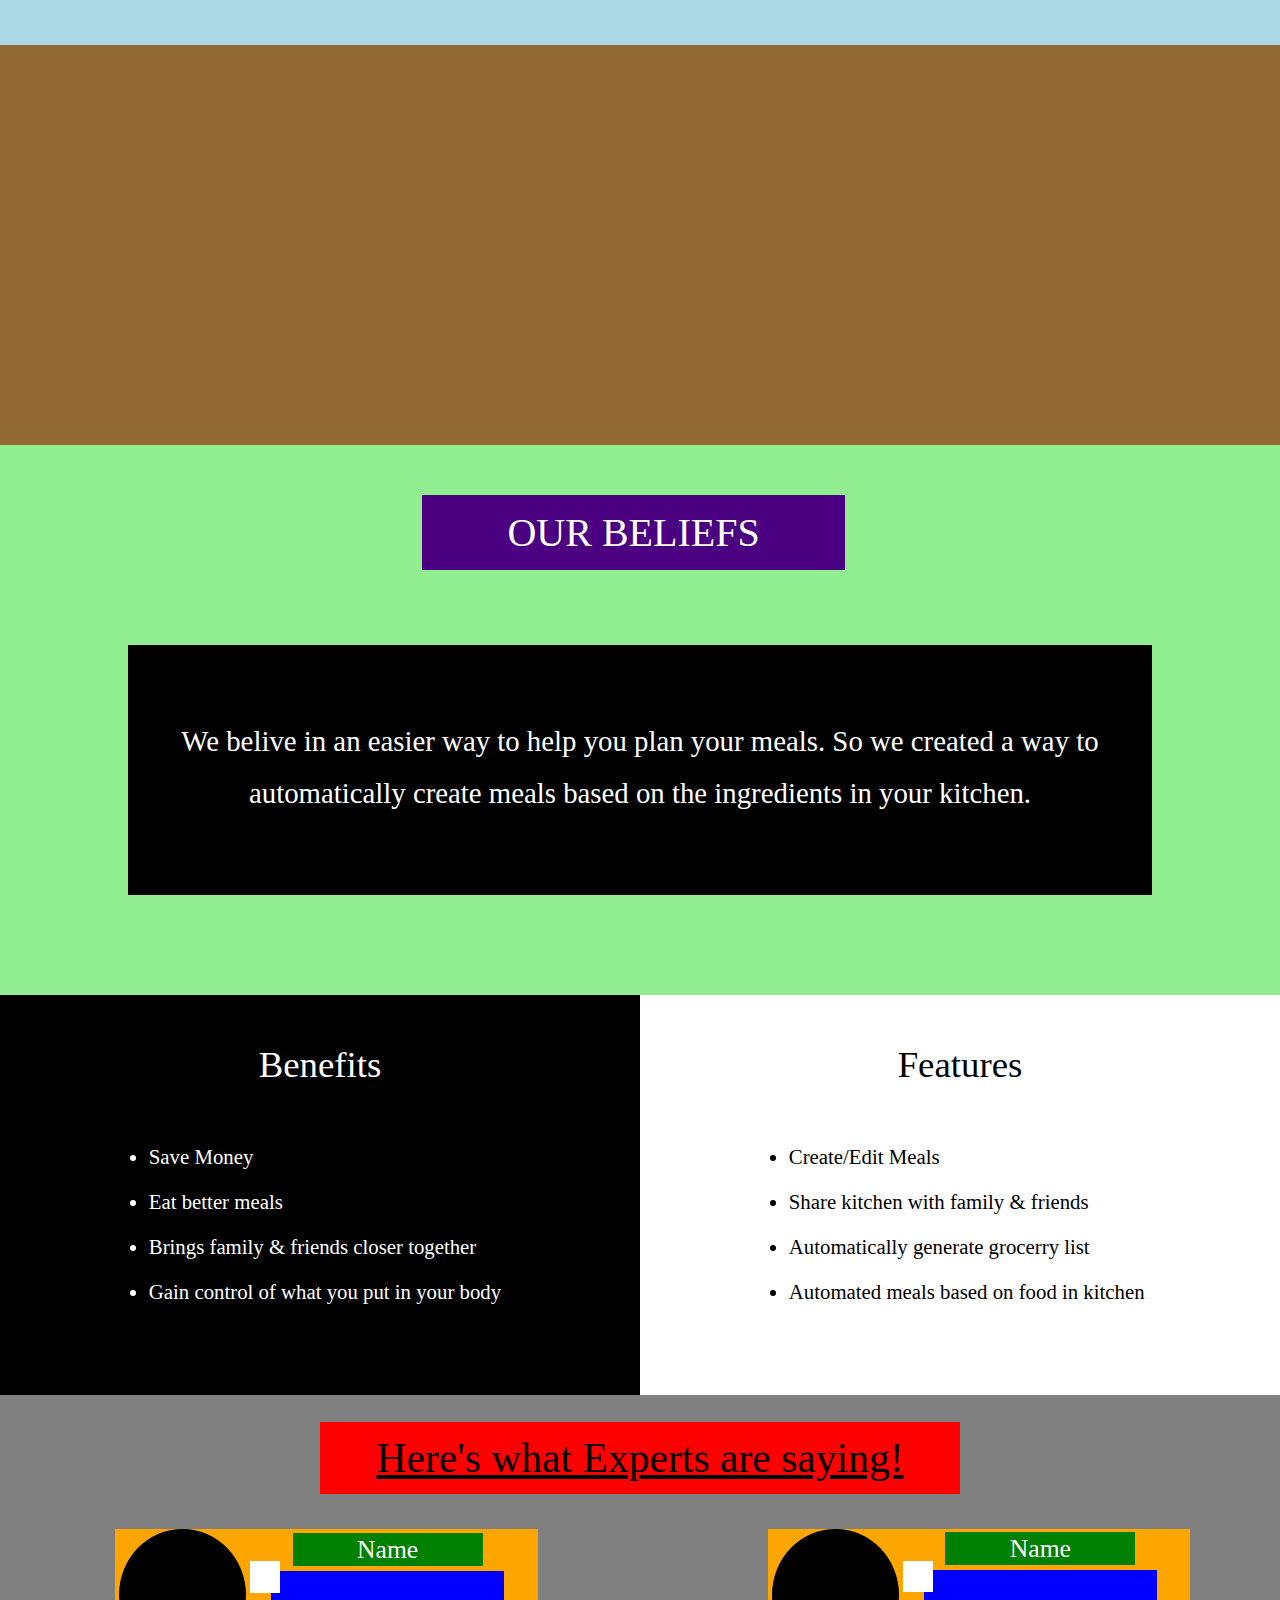
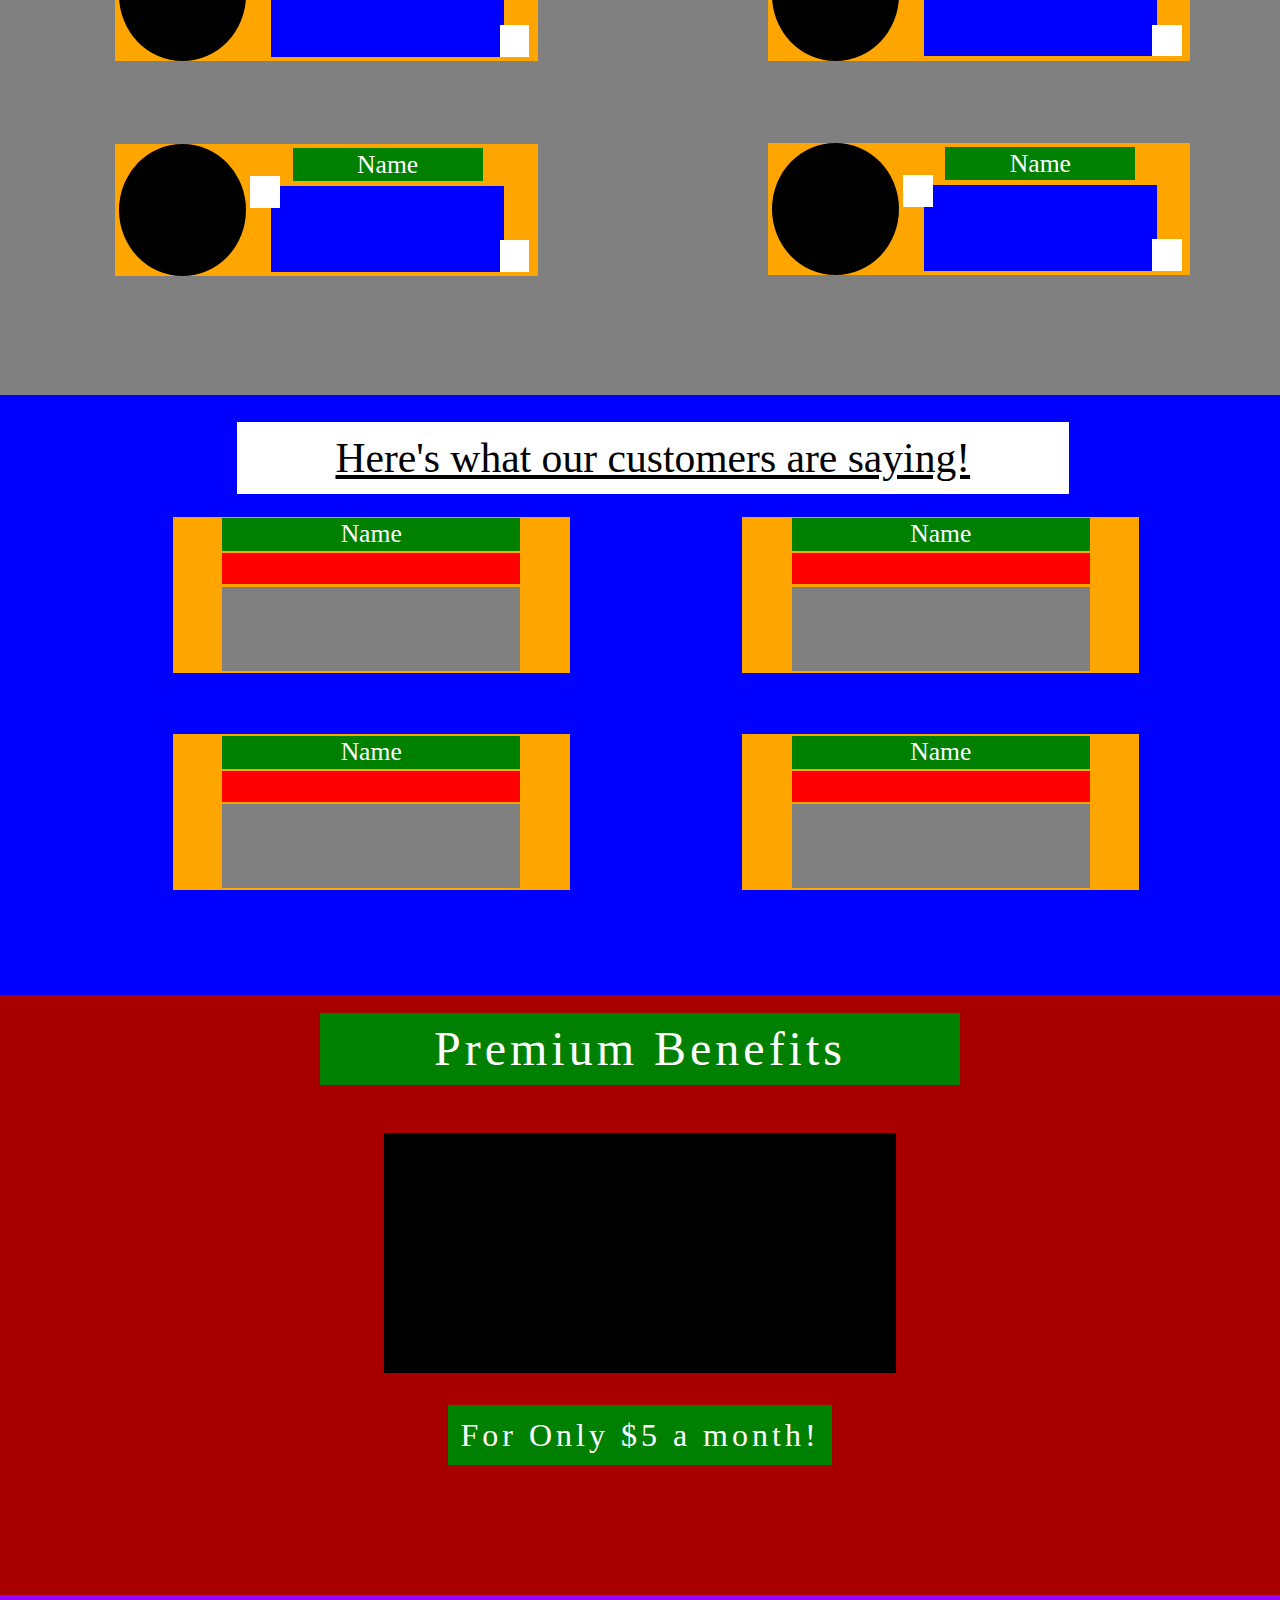
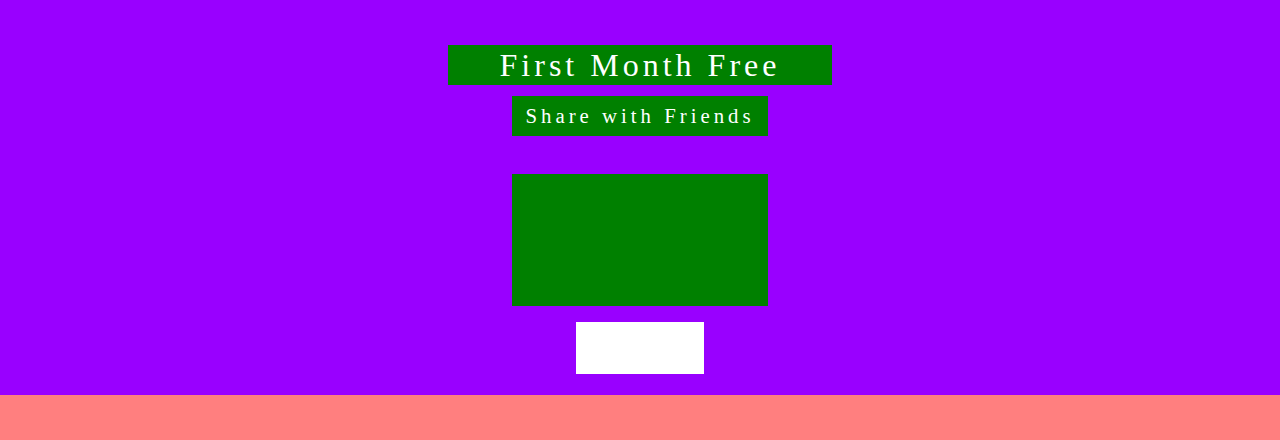
==== index.html @ 8a5f5a69 "For mobile screen sizes" ====
<!DOCTYPE html>
<html>
<head>
<title>Meal Plan</title>
<link rel="stylesheet" type="text/css" href="css/HomePage.css">

<!-- Changes for different window sizes -->
<link rel='stylesheet' media='screen and (min-width: 1800px) and (max-width:2000px)' href='css/1920x1080.css' />
<link rel='stylesheet' media='screen and (min-width: 1640px) and (max-width:1800px)' href='css/1680x1050.css' />
<link rel='stylesheet' media='screen and (min-width: 1501px) and (max-width:1640px)' href='css/1600x900.css' />
<link rel='stylesheet' media='screen and (min-width: 1410px) and (max-width:1500px)' href='css/1440x900.css' />
<link rel='stylesheet' media='screen and (min-width: 1301px) and (max-width:1409px)' href='css/1366x768.css' />
<link rel='stylesheet' media='screen and (min-width: 1200px) and (max-width:1300px)' href='css/1280x1024.css' />
<link rel='stylesheet' media='screen and (min-width: 950px) and (max-width:1199px)' href='css/1024x768.css' />
<link rel='stylesheet' media='screen and (min-width: 700px) and (max-width:949px)' href='css/768x1024.css' />
<link rel='stylesheet' media='screen and (max-width: 699px)' href='css/360x640.css' />
</head>

<body>
	<header>

	</header>

	<div id="main">
		

		<div id="sec1">
		</div>


		<div id="sec2">
		OUR BELIEFS
		</div>

		<div id="sec3">
			<p>We belive in an easier way to help you plan your meals. So we created a way to automatically create meals based on the ingredients in your kitchen. 
			</p>
		</div>

		<div id="sec4">
			<div id="innerSec1a">
				<p>
					Benefits
				</p>
			</div>
			<div id="innerSec2a">
				<ul>
					<li>Save Money</li>
  					<li>Eat better meals</li>
  					<li>Brings family & friends closer together</li>
  					<li>Gain control of what you put in your body</li>
				</ul>
			</div>
		</div>

		<div id="sec5">
			<div id="innerSec1b">
				<p>
					Features
				</p>
			</div>
			<div id="innerSec2b">
				<ul>
					<li>Create/Edit Meals</li>
					<li>Share kitchen with family & friends</li>
  					<li>Automatically generate grocerry list</li>
  					<li>Automated meals based on food in kitchen</li>
				</ul>
			</div>
		</div>

		<div id="sec6">
			<span style="width: 100px; height: 100px; margin-top: 0px; margin-left: 10%;">
			</span>

			<div id="titleSec6">
				<p>
					Here's what Experts are saying!
				</p>
			</div>
			<div id="expertProfile1">

				<div id="profilePic1">	
				</div>

				<div id="profileTitle1">
					<p>
						Name
					</p>	
				</div>

				<div id="profileMessage1">
					<p>
						
					</p>	
				</div>

				<div id="qmark1">
				</div>
				<div id="qmark2">
				</div>

			</div>
			<div id="expertProfile2">

				<div id="profilePic2">	
				</div>

				<div id="profileTitle2">
					<p>
						Name
					</p>	
				</div>

				<div id="profileMessage2">
					<p>
						
					</p>	
				</div>

				<div id="qmark1">
				</div>
				<div id="qmark2">
				</div>

			</div>
			<div id="expertProfile3">

				<div id="profilePic3">	
				</div>

				<div id="profileTitle3">
					<p>
						Name
					</p>	
				</div>

				<div id="profileMessage3">
					<p>
						
					</p>	
				</div>

				<div id="qmark1">
				</div>
				<div id="qmark2">
				</div>

			</div>
			<div id="expertProfile4">

				<div id="profilePic4">	
				</div>

				<div id="profileTitle4">
					<p>
						Name
					</p>	
				</div>

				<div id="profileMessage4">
					<p>
						
					</p>	
				</div>

				<div id="qmark1">
				</div>
				<div id="qmark2">
				</div>

			</div>
		</div>









		<div id="sec7">
			<span style="width: 100px; height: 100px; margin-top: 0px; margin-left: 10%;">
			</span>

			<div id="titleSec7">
				<p>
					Here's what our customers are saying!
				</p>
			</div>

			<div id="customerProfile1">

				<div id="profileTitle1b">
					<p>
						Name
					</p>	
				</div>

				<div id="profileRating1">
					<p>
						
					</p>	
				</div>

				<div id="profileMessage1b">
					<p>
						
					</p>	
				</div>

			</div>
			
			<div id="customerProfile2">

				<div id="profileTitle1b">
					<p>
						Name
					</p>	
				</div>

				<div id="profileRating1">
					<p>
						
					</p>	
				</div>

				<div id="profileMessage1b">
					<p>
						
					</p>	
				</div>

			</div>
			<div id="customerProfile3">

				<div id="profileTitle1b">
					<p>
						Name
					</p>	
				</div>

				<div id="profileRating1">
					<p>
						
					</p>	
				</div>

				<div id="profileMessage1b">
					<p>
						
					</p>	
				</div>

			</div>
			<div id="customerProfile4">

				<div id="profileTitle1b">
					<p>
						Name
					</p>	
				</div>

				<div id="profileRating1">
					<p>
						
					</p>	
				</div>

				<div id="profileMessage1b">
					<p>
						
					</p>	
				</div>

			</div>
		</div>

		<div id="sec8">
			<span style="width: 100px; height: 100px; margin-top: 0px; margin-left: 10%;">
			</span>

			<div id="secondTitle">
				<p>
					Premium Benefits
				</p>
			</div>

			<div id="lstBenefits">
				<p>
					
				</p>
			</div>

			<div id="lstTitle">
				<p>
					For Only $5 a month!
				</p>
			</div>
		</div>

		<div id="sec9">
			<span style="width: 100px; height: 100px; margin-top: 0px; margin-left: 10%;">
			</span>

			<div id="lastTitle">
				<p>
					First Month Free
				</p>
			</div>

			<div id="lastSubTitle">
				<p>
					Share with Friends 
				</p>
			</div>

			<div id="simpleForm">
				<p>
					 
				</p>
			</div>

			<div id="simpleButton">
				<p>
					 
				</p>
			</div>
		</div>


	</div>

	<footer>
		
	</footer>
</body>
</html>
---- css/HomePage.css ----
html {
	height:100%;
	width:100%;
}
body  {
	height:100%;
	width:100%;
	margin: 0px;
}
header {
	height: 5%;
	width: 100%;
	background-color: lightblue;
}

#main {
	background-color: lightgreen;
	height: 3550px;
	width: 100%;
}

#firstImage {
	max-width:100%;
	height:auto;
	position: relative;
	float: left;
}
#hiddenBoxTop {
	height: 5%; 
	width: 100%;
}

#sec1 {
	height: 400px; 
	width: 100%; 
	background-color: rgb(147,105,52);
	/*background-image: url('../images/ikb.jpg');
	background-size: cover;
  	background-repeat: no-repeat;
  	background-position: center 85%;*/
}

#sec2 {
	background-color: indigo;
	text-align:center;
	vertical-align:middle;  
	color: white;
}

#sec3 {
	background-color: black; 
	color: white;
}
#sec3 p {
  vertical-align: middle;
  text-align: center;
}

#sec4 {
	float: left;
	background-color: black;
}

#sec4 p {
  vertical-align: middle;
  text-align: center;  
	color: white;
}

#innerSec2a {
}

#innerSec2a ul {
	color: white;
}

#innerSec2b {

}

#innerSec2b ul {
	color: black;
}

#sec5 {
	float: left;
	background-color: white;
}

#sec5 p {
  vertical-align: middle;
  text-align: center;
}

#sec6 {
	background-color: gray;
}

#titleSec6 {
  background-color: red;
}

#titleSec6 p {
  vertical-align: middle;
  text-align: center;
  text-decoration: underline;
}





#expertProfile1 {
  	background-color: orange;
  	float: left;
}

#profilePic1 {
	background-color: black;
}

#profileTitle1 {
	background-color: green;
}

#profileTitle1 p {
  	vertical-align: middle;
  	text-align: center;
  	color: white;
}

#profileMessage1 {
	background-color: blue;
}

#profileMessage1 p {

}

#qmark1 {
  	background-color: white;
}

#qmark2 {
  	background-color: white;
}





#expertProfile2 {
  	background-color: orange;
}

#profilePic2 {
	background-color: black;
}

#profileTitle2 {
	background-color: green;
}

#profileTitle2 p {
  	vertical-align: middle;
  	text-align: center;
  	color: white;
}

#profileMessage2 {
	background-color: blue;
}

#profileMessage2 p {

}





#expertProfile3 {
  	background-color: orange;
  	float: left;

}

#profilePic3 {
	background-color: black;
}

#profileTitle3 {
	background-color: green;
}

#profileTitle3 p {
  	vertical-align: middle;
  	text-align: center;
  	color: white;
}

#profileMessage3 {
	background-color: blue;
}

#profileMessage3 p {

}





#expertProfile4 {
  	background-color: orange;
  	float: left;
}

#profilePic4 {
	background-color: black;
}

#profileTitle4 {
	background-color: green;
}

#profileTitle4 p {
  	vertical-align: middle;
  	text-align: center;
  	color: white;
}

#profileMessage4 {
	background-color: blue;
}

#profileMessage4 p {

}





#sec7 {
	background-color: blue;
}

#titleSec7 {
    background-color: white;
}

#titleSec7 p {
  	vertical-align: middle;
  	text-align: center;
  	text-decoration: underline;
}

#customerProfile1 {
  	background-color: orange;
  	float: left;
}

#customerProfile2 {
  	background-color: orange;
  	float: left;
}

#customerProfile3 {
  	background-color: orange;
  	float: left;
}

#customerProfile4 {
  	background-color: orange;
  	float: left;
}

#profileTitle1b {
	background-color: green;
}

#profileTitle1b p {
  	vertical-align: middle;
  	text-align: center;
  	color: white;
}

#profileRating1 {
	background-color: red;
}

#profileMessage1b {
  	background-color: gray;
}



#sec8 {
  background-color: #A80000;  
}

#secondTitle {
	background-color: green;
}

#secondTitle p {
  	vertical-align: middle;
  	text-align: center;
  	color: white;
}

#lstBenefits {
	background-color: black;
}

#lstBenefits p {
  	vertical-align: middle;
  	text-align: center;
  	color: white;
}

#lstTitle {
	background-color: green;
}

#lstTitle p {
  	vertical-align: middle;
  	text-align: center;
  	color: white;
}

#sec9 {
  background-color: #9900FF;
}

#lastTitle {
	background-color: green;
}

#lastTitle p {
  	vertical-align: middle;
  	text-align: center;
  	color: white;
}

#lastSubTitle {
	background-color: green;
}

#lastSubTitle p {
  	vertical-align: middle;
  	text-align: center;
  	color: white;
}

#simpleForm {
	background-color: green;
}

#simpleButton {
	background-color: white;
}

footer {

}
---- css/1920x1080.css ----
#sec2 {
  height: 75px; 
  width: 33%; 
  margin-top: 50px;
  margin-left: 33%;
  line-height: 75px;    
  font-size: 3em;
}

#sec3 {
  height: 250px; 
  width: 80%; 
  margin-top: 75px;
  margin-left: 10%;
  font-size: 2.5em;
}
#sec3 p {
  line-height: 52px;
  padding-top: 70px;
  height: 100px;
  width: 100%;   
}

#sec4 {
  height: 400px; 
  width: 50%; 
  margin-top: 100px;
}

#sec4 p {
  line-height: 65px;
  height: 65px;
  width: 100%;   
  font-size: 2.3em;
}

#innerSec2a {
  height: 181px;
  width: 85%;
  line-height: 45px;
  margin-left: 6%;
}

#innerSec2a ul {
    font-size: 2.1em;
}

#innerSec2b {
  height: 181px;
  width: 85%;
  line-height: 45px;
  margin-left: 6%;
}

#innerSec2b ul {
  font-size: 2.1em;
}

#sec5 {
  height: 400px; 
  width: 50%; 
  margin-top: 100px;
}

#sec5 p {
  line-height: 65px;
  height: 65px;
  width: 100%;   
  font-size: 2.3em;
}

#sec6 {
  height: 600px; 
  width: 100%; 
  margin-top: 500px;
}

#titleSec6 {
  width: 50%;
  height: 12%;
  margin-left: 25%;
  margin-top: -33px;
}

#titleSec6 p {
  line-height: 72px;
  width: 100%;
  font-size: 3.3em;
}





#expertProfile1 {
  width: 33%;
  height: 22%;
  margin-top: 2.8%;
  margin-left: 9%;

}

#profilePic1 {
  width: 30%;
  height: 100%;
  margin-left: 1%;
  border-radius: 100%;
}

#profileTitle1 {
  width: 45%;
  height: 25%;
  margin-left: 42%;
  margin-top: -24%;
}

#profileTitle1 p {
  line-height: 33px;
  font-size: 1.6em;
}

#profileMessage1 {
  width: 55%;
  height: 65%;
  margin-left: 37%;
  margin-top: -2.6%;
}

#profileMessage1 p {

}

#qmark1 {
  width: 7%;
  height: 24%;
  margin-left: 32%;
  margin-top: -17.6%;
}

#qmark2 {
  width: 7%;
  height: 24%;
  margin-left: 91%;
  margin-top: 7.6%;
}





#expertProfile2 {
    width: 33%;
    height: 22%;
    margin-top: 15.6%;
    margin-left: 9%;
}

#profilePic2 {
  width: 30%;
  height: 100%;
  margin-left: 1%;
  border-radius: 100%;
}

#profileTitle2 {
  width: 45%;
  height: 25%;
  margin-left: 42%;
  margin-top: -24%;
}

#profileTitle2 p {
  line-height: 33px;
  font-size: 1.6em;
}

#profileMessage2 {
  width: 55%;
  height: 65%;
  margin-left: 37%;
  margin-top: -2.6%;
}

#profileMessage2 p {

}





#expertProfile3 {
  width: 33%;
  height: 22%;
  margin-top: -19.8%;
  margin-left: 60%;

}

#profilePic3 {
  width: 30%;
  height: 100%;
  margin-left: 1%;
  border-radius: 100%;
}

#profileTitle3 {
  width: 45%;
  height: 25%;
  margin-left: 42%;
  margin-top: -24%;
}

#profileTitle3 p {
  line-height: 33px;
  font-size: 1.6em;
}

#profileMessage3 {
  width: 55%;
  height: 65%;
  margin-left: 37%;
  margin-top: -2.6%;
}

#profileMessage3 p {

}





#expertProfile4 {
  width: 33%;
  height: 22%;
  margin-top: -6.9%;
  margin-left: 60%;
}

#profilePic4 {
  width: 30%;
  height: 100%;
  margin-left: 1%;
  border-radius: 100%;
}

#profileTitle4 {
  width: 45%;
  height: 25%;
  margin-left: 42%;
  margin-top: -24%;
}

#profileTitle4 p {
  line-height: 33px;
  font-size: 1.6em;
}

#profileMessage4 {
  width: 55%;
  height: 65%;
  margin-left: 37%;
  margin-top: -2.6%;
}

#profileMessage4 p {

}





#sec7 {
  height: 600px; 
  width: 100%; 
}

#titleSec7 {
  width: 65%;
  height: 12%;
  margin-left: 18.5%;
  margin-top: -33px;
}
#titleSec7 p {
  line-height: 72px;
  font-size: 4em;
}

#customerProfile1 {
  width: 31%;
  height: 26%;
  margin-top: 1.8%;
  margin-left: 13.5%;
}

#customerProfile2 {
  width: 31%;
  height: 26%;
  margin-top: 1.8%;
  margin-left: 13.5%;
}

#customerProfile3 {
  width: 31%;
  height: 26%;
  margin-top: 4.8%;
  margin-left: 13.5%;
}

#customerProfile4 {
  width: 31%;
  height: 26%;
  margin-top: 4.8%;
  margin-left: 13.5%;
}

#profileTitle1b {
  width: 75%;
  height: 20%;
  margin-left: 12.5%;
  margin-top: -2.9%;
}

#profileTitle1b p {
  line-height: 32px;
  font-size: 1.6em;
}

#profileRating1 {
  width: 75%;
  height: 20%;
  margin-left: 12.5%;
  margin-top: -3.4%;
}

#profileMessage1b {
  width: 75%;
  height: 54%;
  margin-left: 12.5%;
  margin-top: -3.3%;
}



#sec8 {
  height: 600px; 
  width: 100%; 
}

#secondTitle {
  width: 50%;
  height: 12%;
  margin-left: 25%;
  margin-top: -48px;
}

#secondTitle p {
  line-height: 72px;
  font-size: 4em;
  letter-spacing: 4px;
}

#lstBenefits {
  width: 40%;
  height: 40%;
  margin-left: 30%;
  margin-top: 0px;
}

#lstBenefits p {
  line-height: 105px;
  font-size: 3em;
  letter-spacing: 4px;
}

#lstTitle {
  width: 30%;
  height: 10%;
  margin-left: 35%;
  margin-top: 0px;
}

#lstTitle p {
  line-height: 60px;
  font-size: 2em;
  letter-spacing: 4px;
}


#sec9 {
  height: 400px; 
  width: 100%; 
}

#lastTitle {
  width: 30%;
  height: 14%;
  margin-left: 35%;
  margin-top: -1%;
}

#lastTitle p {
  line-height: 55px;
  font-size: 2.5em;
  letter-spacing: 4px;
}

#lastSubTitle {
  width: 20%;
  height: 10%;
  margin-left: 40%;
  margin-top: 0px;
}

#lastSubTitle p {
  line-height: 40px;
  font-size: 1.3em;
  letter-spacing: 4px;
}

#simpleForm {
  width: 20%;
  height: 33%;
  margin-left: 40%;
  margin-top: 1%;
}

#simpleButton {
  width: 10%;
  height: 13%;
  margin-left: 45%;
  margin-top: 0%;
}

footer {
  height: 5%;
  width: 100%;
  background-color: rgba(255,0,0,0.5);
}
---- css/1680x1050.css ----
#sec2 {
  height: 75px; 
  width: 33%; 
  margin-top: 50px;
  margin-left: 33%;
  line-height: 75px;    
  font-size: 3em;
}

#sec3 {
  height: 250px; 
  width: 80%; 
  margin-top: 75px;
  margin-left: 10%;
  font-size: 2.5em;
}
#sec3 p {
  line-height: 52px;
  padding-top: 70px;
  height: 100px;
  width: 100%;   
}

#sec4 {
  height: 400px; 
  width: 50%; 
  margin-top: 100px;
}

#sec4 p {
  line-height: 65px;
  height: 65px;
  width: 100%;   
  font-size: 2.3em;
}

#innerSec2a {
  height: 181px;
  width: 85%;
  line-height: 45px;
  margin-left: 6%;
}

#innerSec2a ul {
    font-size: 2.1em;
}

#innerSec2b {
  height: 181px;
  width: 85%;
  line-height: 45px;
  margin-left: 6%;
}

#innerSec2b ul {
  font-size: 2.1em;
}

#sec5 {
  height: 400px; 
  width: 50%; 
  margin-top: 100px;
}

#sec5 p {
  line-height: 65px;
  height: 65px;
  width: 100%;   
  font-size: 2.3em;
}

#sec6 {
  height: 600px; 
  width: 100%; 
  margin-top: 500px;
}

#titleSec6 {
  width: 50%;
  height: 12%;
  margin-left: 25%;
  margin-top: -33px;
}

#titleSec6 p {
  line-height: 72px;
  width: 100%;
  font-size: 3.3em;
}





#expertProfile1 {
  width: 33%;
  height: 22%;
  margin-top: 2.8%;
  margin-left: 9%;

}

#profilePic1 {
  width: 30%;
  height: 100%;
  margin-left: 1%;
  border-radius: 100%;
}

#profileTitle1 {
  width: 45%;
  height: 25%;
  margin-left: 42%;
  margin-top: -27.5%;
}

#profileTitle1 p {
  line-height: 33px;
  font-size: 1.6em;
}

#profileMessage1 {
  width: 55%;
  height: 65%;
  margin-left: 37%;
  margin-top: -2.6%;
}

#profileMessage1 p {

}

#qmark1 {
  width: 7%;
  height: 24%;
  margin-left: 32%;
  margin-top: -19.6%;
}

#qmark2 {
  width: 7%;
  height: 24%;
  margin-left: 91%;
  margin-top: 7.6%;
}





#expertProfile2 {
    width: 33%;
    height: 22%;
    margin-top: 19.6%;
    margin-left: 9%;
}

#profilePic2 {
  width: 30%;
  height: 100%;
  margin-left: 1%;
  border-radius: 100%;
}

#profileTitle2 {
  width: 45%;
  height: 25%;
  margin-left: 42%;
  margin-top: -27.5%;
}

#profileTitle2 p {
  line-height: 33px;
  font-size: 1.6em;
}

#profileMessage2 {
  width: 55%;
  height: 65%;
  margin-left: 37%;
  margin-top: -2.6%;
}

#profileMessage2 p {

}





#expertProfile3 {
  width: 33%;
  height: 22%;
  margin-top: -27.15%;
  margin-left: 60%;

}

#profilePic3 {
  width: 30%;
  height: 100%;
  margin-left: 1%;
  border-radius: 100%;
}

#profileTitle3 {
  width: 45%;
  height: 25%;
  margin-left: 42%;
  margin-top: -27.5%;
}

#profileTitle3 p {
  line-height: 33px;
  font-size: 1.6em;
}

#profileMessage3 {
  width: 55%;
  height: 65%;
  margin-left: 37%;
  margin-top: -2.6%;
}

#profileMessage3 p {

}





#expertProfile4 {
  width: 33%;
  height: 22%;
  margin-top: -10.4%;
  margin-left: 60%;
}

#profilePic4 {
  width: 30%;
  height: 100%;
  margin-left: 1%;
  border-radius: 100%;
}

#profileTitle4 {
  width: 45%;
  height: 25%;
  margin-left: 42%;
  margin-top: -27.5%;
}

#profileTitle4 p {
  line-height: 33px;
  font-size: 1.6em;
}

#profileMessage4 {
  width: 55%;
  height: 65%;
  margin-left: 37%;
  margin-top: -2.6%;
}

#profileMessage4 p {

}





#sec7 {
  height: 600px; 
  width: 100%; 
}

#titleSec7 {
  width: 65%;
  height: 12%;
  margin-left: 18.5%;
  margin-top: -33px;
}
#titleSec7 p {
  line-height: 72px;
  font-size: 3em;
}

#customerProfile1 {
  width: 31%;
  height: 26%;
  margin-top: 1.8%;
  margin-left: 13.5%;
}

#customerProfile2 {
  width: 31%;
  height: 26%;
  margin-top: 1.8%;
  margin-left: 13.5%;
}

#customerProfile3 {
  width: 31%;
  height: 26%;
  margin-top: 4.8%;
  margin-left: 13.5%;
}

#customerProfile4 {
  width: 31%;
  height: 26%;
  margin-top: 4.8%;
  margin-left: 13.5%;
}

#profileTitle1b {
  width: 75%;
  height: 20%;
  margin-left: 12.5%;
  margin-top: -4%;
}

#profileTitle1b p {
  line-height: 32px;
  font-size: 1.6em;
}

#profileRating1 {
  width: 75%;
  height: 20%;
  margin-left: 12.5%;
  margin-top: -3.4%;
}

#profileMessage1b {
  width: 75%;
  height: 54%;
  margin-left: 12.5%;
  margin-top: -3.3%;
}



#sec8 {
  height: 600px; 
  width: 100%; 
}

#secondTitle {
  width: 50%;
  height: 12%;
  margin-left: 25%;
  margin-top: -48px;
}

#secondTitle p {
  line-height: 72px;
  font-size: 3em;
  letter-spacing: 4px;
}

#lstBenefits {
  width: 40%;
  height: 40%;
  margin-left: 30%;
  margin-top: 0px;
}

#lstBenefits p {
  line-height: 105px;
  font-size: 3em;
  letter-spacing: 4px;
}

#lstTitle {
  width: 30%;
  height: 10%;
  margin-left: 35%;
  margin-top: 0px;
}

#lstTitle p {
  line-height: 60px;
  font-size: 2em;
  letter-spacing: 4px;
}

#sec9 {
  height: 400px; 
  width: 100%; 
}

#lastTitle {
  width: 30%;
  height: 10%;
  margin-left: 35%;
  margin-top: 0px;
}

#lastTitle p {
  line-height: 40px;
  font-size: 2.2em;
  letter-spacing: 4px;
}

#lastSubTitle {
  width: 20%;
  height: 10%;
  margin-left: 40%;
  margin-top: -10px;
}

#lastSubTitle p {
  line-height: 40px;
  font-size: 1.3em;
  letter-spacing: 4px;
}

#simpleForm {
  width: 20%;
  height: 33%;
  margin-left: 40%;
  margin-top: 3%;
}

#simpleButton {
  width: 10%;
  height: 13%;
  margin-left: 45%;
  margin-top: 0%;
}

footer {
  height: 5%;
  width: 100%;
  background-color: rgba(255,0,0,0.5);
}
---- css/1600x900.css ----
#sec2 {
  height: 75px; 
  width: 33%; 
  margin-top: 50px;
  margin-left: 33%;
  line-height: 75px;    
  font-size: 3em;
}

#sec3 {
  height: 250px; 
  width: 80%; 
  margin-top: 75px;
  margin-left: 10%;
  font-size: 2.5em;
}
#sec3 p {
  line-height: 52px;
  padding-top: 70px;
  height: 100px;
  width: 100%;   
}

#sec4 {
  height: 400px; 
  width: 50%; 
  margin-top: 100px;
}

#sec4 p {
  line-height: 65px;
  height: 65px;
  width: 100%;   
  font-size: 2.3em;
}

#innerSec2a {
  height: 181px;
  width: 85%;
  line-height: 45px;
  margin-left: 6%;
}

#innerSec2a ul {
    font-size: 2.1em;
}

#innerSec2b {
  height: 181px;
  width: 85%;
  line-height: 45px;
  margin-left: 6%;
}

#innerSec2b ul {
  font-size: 2.1em;
}

#sec5 {
  height: 400px; 
  width: 50%; 
  margin-top: 100px;
}

#sec5 p {
  line-height: 65px;
  height: 65px;
  width: 100%;   
  font-size: 2.3em;
}

#sec6 {
  height: 600px; 
  width: 100%; 
  margin-top: 500px;
}

#titleSec6 {
  width: 50%;
  height: 12%;
  margin-left: 25%;
  margin-top: -33px;
}

#titleSec6 p {
  line-height: 72px;
  width: 100%;
  font-size: 3.3em;
}





#expertProfile1 {
  width: 33%;
  height: 22%;
  margin-top: 2.8%;
  margin-left: 9%;

}

#profilePic1 {
  width: 30%;
  height: 100%;
  margin-left: 1%;
  border-radius: 100%;
}

#profileTitle1 {
  width: 45%;
  height: 25%;
  margin-left: 42%;
  margin-top: -29.5%;
}

#profileTitle1 p {
  line-height: 33px;
  font-size: 1.6em;
}

#profileMessage1 {
  width: 55%;
  height: 65%;
  margin-left: 37%;
  margin-top: -2.6%;
}

#profileMessage1 p {

}

#qmark1 {
  width: 7%;
  height: 24%;
  margin-left: 32%;
  margin-top: -19.6%;
}

#qmark2 {
  width: 7%;
  height: 24%;
  margin-left: 91%;
  margin-top: 7.6%;
}





#expertProfile2 {
    width: 33%;
    height: 22%;
    margin-top: 19.6%;
    margin-left: 9%;
}

#profilePic2 {
  width: 30%;
  height: 100%;
  margin-left: 1%;
  border-radius: 100%;
}

#profileTitle2 {
  width: 45%;
  height: 25%;
  margin-left: 42%;
  margin-top: -29.5%;
}

#profileTitle2 p {
  line-height: 33px;
  font-size: 1.6em;
}

#profileMessage2 {
  width: 55%;
  height: 65%;
  margin-left: 37%;
  margin-top: -2.6%;
}

#profileMessage2 p {

}





#expertProfile3 {
  width: 33%;
  height: 22%;
  margin-top: -27.15%;
  margin-left: 60%;

}

#profilePic3 {
  width: 30%;
  height: 100%;
  margin-left: 1%;
  border-radius: 100%;
}

#profileTitle3 {
  width: 45%;
  height: 25%;
  margin-left: 42%;
  margin-top: -29.5%;
}

#profileTitle3 p {
  line-height: 33px;
  font-size: 1.6em;
}

#profileMessage3 {
  width: 55%;
  height: 65%;
  margin-left: 37%;
  margin-top: -2.6%;
}

#profileMessage3 p {

}





#expertProfile4 {
  width: 33%;
  height: 22%;
  margin-top: -10.4%;
  margin-left: 60%;
}

#profilePic4 {
  width: 30%;
  height: 100%;
  margin-left: 1%;
  border-radius: 100%;
}

#profileTitle4 {
  width: 45%;
  height: 25%;
  margin-left: 42%;
  margin-top: -29.5%;
}

#profileTitle4 p {
  line-height: 33px;
  font-size: 1.6em;
}

#profileMessage4 {
  width: 55%;
  height: 65%;
  margin-left: 37%;
  margin-top: -2.6%;
}

#profileMessage4 p {

}





#sec7 {
  height: 600px; 
  width: 100%; 
}

#titleSec7 {
  width: 65%;
  height: 12%;
  margin-left: 18.5%;
  margin-top: -33px;
}
#titleSec7 p {
  line-height: 72px;
  font-size: 3em;
}

#customerProfile1 {
  width: 31%;
  height: 26%;
  margin-top: 1.8%;
  margin-left: 13.5%;
}

#customerProfile2 {
  width: 31%;
  height: 26%;
  margin-top: 1.8%;
  margin-left: 13.5%;
}

#customerProfile3 {
  width: 31%;
  height: 26%;
  margin-top: 4.8%;
  margin-left: 13.5%;
}

#customerProfile4 {
  width: 31%;
  height: 26%;
  margin-top: 4.8%;
  margin-left: 13.5%;
}

#profileTitle1b {
  width: 75%;
  height: 20%;
  margin-left: 12.5%;
  margin-top: -4%;
}

#profileTitle1b p {
  line-height: 32px;
  font-size: 1.6em;
}

#profileRating1 {
  width: 75%;
  height: 20%;
  margin-left: 12.5%;
  margin-top: -3.4%;
}

#profileMessage1b {
  width: 75%;
  height: 54%;
  margin-left: 12.5%;
  margin-top: -3.3%;
}



#sec8 {
  height: 600px; 
  width: 100%; 
}

#secondTitle {
  width: 50%;
  height: 12%;
  margin-left: 25%;
  margin-top: -48px;
}

#secondTitle p {
  line-height: 72px;
  font-size: 3em;
  letter-spacing: 4px;
}

#lstBenefits {
  width: 40%;
  height: 40%;
  margin-left: 30%;
  margin-top: 0px;
}

#lstBenefits p {
  line-height: 105px;
  font-size: 3em;
  letter-spacing: 4px;
}

#lstTitle {
  width: 30%;
  height: 10%;
  margin-left: 35%;
  margin-top: 0px;
}

#lstTitle p {
  line-height: 60px;
  font-size: 2em;
  letter-spacing: 4px;
}

#sec9 {
  height: 400px; 
  width: 100%; 
}

#lastTitle {
  width: 30%;
  height: 10%;
  margin-left: 35%;
  margin-top: 0px;
}

#lastTitle p {
  line-height: 40px;
  font-size: 2.2em;
  letter-spacing: 4px;
}

#lastSubTitle {
  width: 20%;
  height: 10%;
  margin-left: 40%;
  margin-top: -10px;
}

#lastSubTitle p {
  line-height: 40px;
  font-size: 1.3em;
  letter-spacing: 4px;
}

#simpleForm {
  width: 20%;
  height: 33%;
  margin-left: 40%;
  margin-top: 3%;
}

#simpleButton {
  width: 10%;
  height: 13%;
  margin-left: 45%;
  margin-top: 0%;
}

footer {
  height: 5%;
  width: 100%;
  background-color: rgba(255,0,0,0.5);
}
---- css/1440x900.css ----
#sec2 {
  height: 75px; 
  width: 33%; 
  margin-top: 50px;
  margin-left: 33%;
  line-height: 75px;    
  font-size: 2.5em;
}

#sec3 {
  height: 250px; 
  width: 80%; 
  margin-top: 75px;
  margin-left: 10%;
  font-size: 2em;
}
#sec3 p {
  line-height: 52px;
  padding-top: 70px;
  height: 100px;
  width: 100%;   
}

#sec4 {
  height: 400px; 
  width: 50%; 
  margin-top: 100px;
}

#sec4 p {
  line-height: 65px;
  height: 65px;
  width: 100%;   
  font-size: 2.3em;
}

#innerSec2a {
  height: 181px;
  width: 64%;
  line-height: 45px;
  margin-left: 17%;
}

#innerSec2a ul {
  font-size: 1.3em;
}

#innerSec2b {
  height: 181px;
  width: 64%;
  line-height: 45px;
  margin-left: 17%;
}

#innerSec2b ul {
  font-size: 1.3em;
}

#sec5 {
  height: 400px; 
  width: 50%; 
  margin-top: 100px;
}

#sec5 p {
  line-height: 65px;
  height: 65px;
  width: 100%;   
  font-size: 2.3em;
}

#sec6 {
  height: 600px; 
  width: 100%; 
  margin-top: 500px;
}

#titleSec6 {
  width: 50%;
  height: 12%;
  margin-left: 25%;
  margin-top: -33px;
}

#titleSec6 p {
  line-height: 72px;
  width: 100%;
  font-size: 2.6em;
}





#expertProfile1 {
  width: 33%;
  height: 22%;
  margin-top: 2.8%;
  margin-left: 9%;

}

#profilePic1 {
  width: 30%;
  height: 100%;
  margin-left: 1%;
  border-radius: 100%;
}

#profileTitle1 {
  width: 45%;
  height: 25%;
  margin-left: 42%;
  margin-top: -32.5%;
}

#profileTitle1 p {
  line-height: 33px;
  font-size: 1.6em;
}

#profileMessage1 {
  width: 55%;
  height: 65%;
  margin-left: 37%;
  margin-top: -2.6%;
}

#profileMessage1 p {

}

#qmark1 {
  width: 7%;
  height: 24%;
  margin-left: 32%;
  margin-top: -22.6%;
}

#qmark2 {
  width: 7%;
  height: 24%;
  margin-left: 91%;
  margin-top: 9.6%;
}





#expertProfile2 {
    width: 33%;
    height: 22%;
    margin-top: 19.6%;
    margin-left: 9%;
}

#profilePic2 {
  width: 30%;
  height: 100%;
  margin-left: 1%;
  border-radius: 100%;
}

#profileTitle2 {
  width: 45%;
  height: 25%;
  margin-left: 42%;
  margin-top: -32.5%;
}

#profileTitle2 p {
  line-height: 33px;
  font-size: 1.6em;
}

#profileMessage2 {
  width: 55%;
  height: 65%;
  margin-left: 37%;
  margin-top: -2.6%;
}

#profileMessage2 p {

}





#expertProfile3 {
  width: 33%;
  height: 22%;
  margin-top: -27.15%;
  margin-left: 60%;

}

#profilePic3 {
  width: 30%;
  height: 100%;
  margin-left: 1%;
  border-radius: 100%;
}

#profileTitle3 {
  width: 45%;
  height: 25%;
  margin-left: 42%;
  margin-top: -32.5%;
}

#profileTitle3 p {
  line-height: 33px;
  font-size: 1.6em;
}

#profileMessage3 {
  width: 55%;
  height: 65%;
  margin-left: 37%;
  margin-top: -2.6%;
}

#profileMessage3 p {

}





#expertProfile4 {
  width: 33%;
  height: 22%;
  margin-top: -10.4%;
  margin-left: 60%;
}

#profilePic4 {
  width: 30%;
  height: 100%;
  margin-left: 1%;
  border-radius: 100%;
}

#profileTitle4 {
  width: 45%;
  height: 25%;
  margin-left: 42%;
  margin-top: -32.5%;
}

#profileTitle4 p {
  line-height: 33px;
  font-size: 1.6em;
}

#profileMessage4 {
  width: 55%;
  height: 65%;
  margin-left: 37%;
  margin-top: -2.6%;
}

#profileMessage4 p {

}





#sec7 {
  height: 600px; 
  width: 100%; 
}

#titleSec7 {
  width: 65%;
  height: 12%;
  margin-left: 18.5%;
  margin-top: -33px;
}
#titleSec7 p {
  line-height: 72px;
  font-size: 3em;
}

#customerProfile1 {
  width: 31%;
  height: 26%;
  margin-top: 1.8%;
  margin-left: 13.5%;
}

#customerProfile2 {
  width: 31%;
  height: 26%;
  margin-top: 1.8%;
  margin-left: 13.5%;
}

#customerProfile3 {
  width: 31%;
  height: 26%;
  margin-top: 4.8%;
  margin-left: 13.5%;
}

#customerProfile4 {
  width: 31%;
  height: 26%;
  margin-top: 4.8%;
  margin-left: 13.5%;
}

#profileTitle1b {
  width: 75%;
  height: 20%;
  margin-left: 12.5%;
  margin-top: -5%;
}

#profileTitle1b p {
  line-height: 32px;
  font-size: 1.6em;
}

#profileRating1 {
  width: 75%;
  height: 20%;
  margin-left: 12.5%;
  margin-top: -3.4%;
}

#profileMessage1b {
  width: 75%;
  height: 54%;
  margin-left: 12.5%;
  margin-top: -3.3%;
}



#sec8 {
  height: 600px; 
  width: 100%; 
}

#secondTitle {
  width: 50%;
  height: 12%;
  margin-left: 25%;
  margin-top: -48px;
}

#secondTitle p {
  line-height: 72px;
  font-size: 3em;
  letter-spacing: 4px;
}

#lstBenefits {
  width: 40%;
  height: 40%;
  margin-left: 30%;
  margin-top: 0px;
}

#lstBenefits p {
  line-height: 105px;
  font-size: 3em;
  letter-spacing: 4px;
}

#lstTitle {
  width: 30%;
  height: 10%;
  margin-left: 35%;
  margin-top: 0px;
}

#lstTitle p {
  line-height: 60px;
  font-size: 2em;
  letter-spacing: 4px;
}

#sec9 {
  height: 400px; 
  width: 100%; 
}

#lastTitle {
  width: 30%;
  height: 10%;
  margin-left: 35%;
  margin-top: 0px;
}

#lastTitle p {
  line-height: 40px;
  font-size: 2em;
  letter-spacing: 4px;
}

#lastSubTitle {
  width: 20%;
  height: 10%;
  margin-left: 40%;
  margin-top: -10px;
}

#lastSubTitle p {
  line-height: 40px;
  font-size: 1.3em;
  letter-spacing: 4px;
}

#simpleForm {
  width: 20%;
  height: 33%;
  margin-left: 40%;
  margin-top: 3%;
}

#simpleButton {
  width: 10%;
  height: 13%;
  margin-left: 45%;
  margin-top: 0%;
}

footer {
  height: 5%;
  width: 100%;
  background-color: rgba(255,0,0,0.5);
}
---- css/1366x768.css ----
#sec2 {
  height: 75px; 
  width: 33%; 
  margin-top: 50px;
  margin-left: 33%;
  line-height: 75px;    
  font-size: 2.5em;
}

#sec3 {
  height: 250px; 
  width: 80%; 
  margin-top: 75px;
  margin-left: 10%;
  font-size: 1.8em;
}
#sec3 p {
  line-height: 52px;
  padding-top: 70px;
  height: 100px;
  width: 100%;   
}

#sec4 {
  height: 400px; 
  width: 50%; 
  margin-top: 100px;
}

#sec4 p {
  line-height: 65px;
  height: 65px;
  width: 100%;   
  font-size: 2.3em;
}

#innerSec2a {
  height: 181px;
  width: 64%;
  line-height: 45px;
  margin-left: 17%;
}

#innerSec2a ul {
  font-size: 1.3em;
}

#innerSec2b {
  height: 181px;
  width: 64%;
  line-height: 45px;
  margin-left: 17%;
}

#innerSec2b ul {
  font-size: 1.3em;
}

#sec5 {
  height: 400px; 
  width: 50%; 
  margin-top: 100px;
}

#sec5 p {
  line-height: 65px;
  height: 65px;
  width: 100%;   
  font-size: 2.3em;
}

#sec6 {
  height: 600px; 
  width: 100%; 
  margin-top: 500px;
}

#titleSec6 {
  width: 50%;
  height: 12%;
  margin-left: 25%;
  margin-top: -33px;
}

#titleSec6 p {
  line-height: 72px;
  width: 100%;
  font-size: 2.6em;
}





#expertProfile1 {
  width: 33%;
  height: 22%;
  margin-top: 2.8%;
  margin-left: 9%;

}

#profilePic1 {
  width: 30%;
  height: 100%;
  margin-left: 1%;
  border-radius: 100%;
}

#profileTitle1 {
  width: 45%;
  height: 25%;
  margin-left: 42%;
  margin-top: -34.5%;
}

#profileTitle1 p {
  line-height: 33px;
  font-size: 1.6em;
}

#profileMessage1 {
  width: 55%;
  height: 65%;
  margin-left: 37%;
  margin-top: -2.6%;
}

#profileMessage1 p {

}

#qmark1 {
  width: 7%;
  height: 24%;
  margin-left: 32%;
  margin-top: -22.6%;
}

#qmark2 {
  width: 7%;
  height: 24%;
  margin-left: 91%;
  margin-top: 7.6%;
}





#expertProfile2 {
    width: 33%;
    height: 22%;
    margin-top: 19.6%;
    margin-left: 9%;
}

#profilePic2 {
  width: 30%;
  height: 100%;
  margin-left: 1%;
  border-radius: 100%;
}

#profileTitle2 {
  width: 45%;
  height: 25%;
  margin-left: 42%;
  margin-top: -34.5%;
}

#profileTitle2 p {
  line-height: 33px;
  font-size: 1.6em;
}

#profileMessage2 {
  width: 55%;
  height: 65%;
  margin-left: 37%;
  margin-top: -2.6%;
}

#profileMessage2 p {

}





#expertProfile3 {
  width: 33%;
  height: 22%;
  margin-top: -27.15%;
  margin-left: 60%;

}

#profilePic3 {
  width: 30%;
  height: 100%;
  margin-left: 1%;
  border-radius: 100%;
}

#profileTitle3 {
  width: 45%;
  height: 25%;
  margin-left: 42%;
  margin-top: -34.5%;
}

#profileTitle3 p {
  line-height: 33px;
  font-size: 1.6em;
}

#profileMessage3 {
  width: 55%;
  height: 65%;
  margin-left: 37%;
  margin-top: -2.6%;
}

#profileMessage3 p {

}





#expertProfile4 {
  width: 33%;
  height: 22%;
  margin-top: -10.4%;
  margin-left: 60%;
}

#profilePic4 {
  width: 30%;
  height: 100%;
  margin-left: 1%;
  border-radius: 100%;
}

#profileTitle4 {
  width: 45%;
  height: 25%;
  margin-left: 42%;
  margin-top: -34.5%;
}

#profileTitle4 p {
  line-height: 33px;
  font-size: 1.6em;
}

#profileMessage4 {
  width: 55%;
  height: 65%;
  margin-left: 37%;
  margin-top: -2.6%;
}

#profileMessage4 p {

}





#sec7 {
  height: 600px; 
  width: 100%; 
}

#titleSec7 {
  width: 65%;
  height: 12%;
  margin-left: 18.5%;
  margin-top: -33px;
}
#titleSec7 p {
  line-height: 72px;
  font-size: 2.6em;
}

#customerProfile1 {
  width: 31%;
  height: 26%;
  margin-top: 1.8%;
  margin-left: 13.5%;
}

#customerProfile2 {
  width: 31%;
  height: 26%;
  margin-top: 1.8%;
  margin-left: 13.5%;
}

#customerProfile3 {
  width: 31%;
  height: 26%;
  margin-top: 4.8%;
  margin-left: 13.5%;
}

#customerProfile4 {
  width: 31%;
  height: 26%;
  margin-top: 4.8%;
  margin-left: 13.5%;
}

#profileTitle1b {
  width: 75%;
  height: 21%;
  margin-left: 12.5%;
  margin-top: -5.5%;
}

#profileTitle1b p {
  line-height: 32px;
  font-size: 1.6em;
}

#profileRating1 {
  width: 75%;
  height: 20%;
  margin-left: 12.5%;
  margin-top: -3.5%;
}

#profileMessage1b {
  width: 75%;
  height: 54%;
  margin-left: 12.5%;
  margin-top: -3.5%;
}



#sec8 {
  height: 600px; 
  width: 100%; 
}

#secondTitle {
  width: 50%;
  height: 12%;
  margin-left: 25%;
  margin-top: -48px;
}

#secondTitle p {
  line-height: 72px;
  font-size: 3em;
  letter-spacing: 4px;
}

#lstBenefits {
  width: 40%;
  height: 40%;
  margin-left: 30%;
  margin-top: 0px;
}

#lstBenefits p {
  line-height: 105px;
  font-size: 3em;
  letter-spacing: 4px;
}

#lstTitle {
  width: 30%;
  height: 10%;
  margin-left: 35%;
  margin-top: 0px;
}

#lstTitle p {
  line-height: 60px;
  font-size: 2em;
  letter-spacing: 4px;
}

#sec9 {
  height: 400px; 
  width: 100%; 
}

#lastTitle {
  width: 30%;
  height: 10%;
  margin-left: 35%;
  margin-top: 0px;
}

#lastTitle p {
  line-height: 40px;
  font-size: 2em;
  letter-spacing: 4px;
}

#lastSubTitle {
  width: 20%;
  height: 10%;
  margin-left: 40%;
  margin-top: -10px;
}

#lastSubTitle p {
  line-height: 40px;
  font-size: 1.3em;
  letter-spacing: 4px;
}

#simpleForm {
  width: 20%;
  height: 33%;
  margin-left: 40%;
  margin-top: 3%;
}

#simpleButton {
  width: 10%;
  height: 13%;
  margin-left: 45%;
  margin-top: 0%;
}

footer {
  height: 5%;
  width: 100%;
  background-color: rgba(255,0,0,0.5);
}
---- css/1280x1024.css ----
#sec2 {
	height: 75px; 
	width: 33%; 
	margin-top: 50px;
	margin-left: 33%;
	line-height: 75px;    
	font-size: 2.5em;
}

#sec3 {
	height: 250px; 
	width: 80%; 
	margin-top: 75px;
	margin-left: 10%;
	font-size: 1.8em;
}
#sec3 p {
	line-height: 52px;
  padding-top: 70px;
 	height: 100px;
	width: 100%;   
}

#sec4 {
  height: 400px; 
  width: 50%; 
  margin-top: 100px;
}

#sec4 p {
  line-height: 65px;
  height: 65px;
  width: 100%;   
  font-size: 2.3em;
}

#innerSec2a {
  height: 181px;
  width: 64%;
  line-height: 45px;
  margin-left: 17%;
}

#innerSec2a ul {
  font-size: 1.3em;
}

#innerSec2b {
  height: 181px;
  width: 64%;
  line-height: 45px;
  margin-left: 17%;
}

#innerSec2b ul {
  font-size: 1.3em;
}

#sec5 {
  height: 400px; 
  width: 50%; 
  margin-top: 100px;
}

#sec5 p {
  line-height: 65px;
  height: 65px;
  width: 100%;   
  font-size: 2.3em;
}

#sec6 {
  height: 600px; 
  width: 100%; 
  margin-top: 500px;
}

#titleSec6 {
  width: 50%;
  height: 12%;
  margin-left: 25%;
  margin-top: -33px;
}

#titleSec6 p {
  line-height: 72px;
  width: 100%;
  font-size: 2.6em;
}





#expertProfile1 {
  width: 33%;
  height: 22%;
  margin-top: 2.8%;
  margin-left: 9%;

}

#profilePic1 {
  width: 30%;
  height: 100%;
  margin-left: 1%;
  border-radius: 100%;
}

#profileTitle1 {
  width: 45%;
  height: 25%;
  margin-left: 42%;
  margin-top: -36.5%;
}

#profileTitle1 p {
  line-height: 33px;
  font-size: 1.6em;
}

#profileMessage1 {
  width: 55%;
  height: 65%;
  margin-left: 37%;
  margin-top: -2.6%;
}

#profileMessage1 p {

}

#qmark1 {
  width: 7%;
  height: 24%;
  margin-left: 32%;
  margin-top: -22.6%;
}

#qmark2 {
  width: 7%;
  height: 24%;
  margin-left: 91%;
  margin-top: 7.6%;
}





#expertProfile2 {
    width: 33%;
    height: 22%;
    margin-top: 19.6%;
    margin-left: 9%;
}

#profilePic2 {
  width: 30%;
  height: 100%;
  margin-left: 1%;
  border-radius: 100%;
}

#profileTitle2 {
  width: 45%;
  height: 25%;
  margin-left: 42%;
  margin-top: -36.5%;
}

#profileTitle2 p {
  line-height: 33px;
  font-size: 1.6em;
}

#profileMessage2 {
  width: 55%;
  height: 65%;
  margin-left: 37%;
  margin-top: -2.6%;
}

#profileMessage2 p {

}





#expertProfile3 {
  width: 33%;
  height: 22%;
  margin-top: -27.15%;
  margin-left: 60%;

}

#profilePic3 {
  width: 30%;
  height: 100%;
  margin-left: 1%;
  border-radius: 100%;
}

#profileTitle3 {
  width: 45%;
  height: 25%;
  margin-left: 42%;
  margin-top: -36.5%;
}

#profileTitle3 p {
  line-height: 33px;
  font-size: 1.6em;
}

#profileMessage3 {
  width: 55%;
  height: 65%;
  margin-left: 37%;
  margin-top: -2.6%;
}

#profileMessage3 p {

}





#expertProfile4 {
  width: 33%;
  height: 22%;
  margin-top: -10.4%;
  margin-left: 60%;
}

#profilePic4 {
  width: 30%;
  height: 100%;
  margin-left: 1%;
  border-radius: 100%;
}

#profileTitle4 {
  width: 45%;
  height: 25%;
  margin-left: 42%;
  margin-top: -36.5%;
}

#profileTitle4 p {
  line-height: 33px;
  font-size: 1.6em;
}

#profileMessage4 {
  width: 55%;
  height: 65%;
  margin-left: 37%;
  margin-top: -2.6%;
}

#profileMessage4 p {

}





#sec7 {
  height: 600px; 
  width: 100%; 
}

#titleSec7 {
  width: 65%;
  height: 12%;
  margin-left: 18.5%;
  margin-top: -33px;
}
#titleSec7 p {
  line-height: 72px;
  font-size: 2.6em;
}

#customerProfile1 {
  width: 31%;
  height: 26%;
  margin-top: 1.8%;
  margin-left: 13.5%;
}

#customerProfile2 {
  width: 31%;
  height: 26%;
  margin-top: 1.8%;
  margin-left: 13.5%;
}

#customerProfile3 {
  width: 31%;
  height: 26%;
  margin-top: 4.8%;
  margin-left: 13.5%;
}

#customerProfile4 {
  width: 31%;
  height: 26%;
  margin-top: 4.8%;
  margin-left: 13.5%;
}

#profileTitle1b {
  width: 75%;
  height: 21%;
  margin-left: 12.5%;
  margin-top: -6%;
}

#profileTitle1b p {
  line-height: 32px;
  font-size: 1.6em;
}

#profileRating1 {
  width: 75%;
  height: 20%;
  margin-left: 12.5%;
  margin-top: -3.5%;
}

#profileMessage1b {
  width: 75%;
  height: 54%;
  margin-left: 12.5%;
  margin-top: -3.5%;
}



#sec8 {
  height: 600px; 
  width: 100%; 
}

#secondTitle {
  width: 50%;
  height: 12%;
  margin-left: 25%;
  margin-top: -48px;
}

#secondTitle p {
  line-height: 72px;
  font-size: 3em;
  letter-spacing: 4px;
}

#lstBenefits {
  width: 40%;
  height: 40%;
  margin-left: 30%;
  margin-top: 0px;
}

#lstBenefits p {
  line-height: 105px;
  font-size: 3em;
  letter-spacing: 4px;
}

#lstTitle {
  width: 30%;
  height: 10%;
  margin-left: 35%;
  margin-top: 0px;
}

#lstTitle p {
  line-height: 60px;
  font-size: 2em;
  letter-spacing: 4px;
}

#sec9 {
  height: 400px; 
  width: 100%; 
}

#lastTitle {
  width: 30%;
  height: 10%;
  margin-left: 35%;
  margin-top: 0px;
}

#lastTitle p {
  line-height: 40px;
  font-size: 2em;
  letter-spacing: 4px;
}

#lastSubTitle {
  width: 20%;
  height: 10%;
  margin-left: 40%;
  margin-top: -10px;
}

#lastSubTitle p {
  line-height: 40px;
  font-size: 1.3em;
  letter-spacing: 4px;
}

#simpleForm {
  width: 20%;
  height: 33%;
  margin-left: 40%;
  margin-top: 3%;
}

#simpleButton {
  width: 10%;
  height: 13%;
  margin-left: 45%;
  margin-top: 0%;
}

footer {
  height: 5%;
  width: 100%;
  background-color: rgba(255,0,0,0.5);
}
---- css/1024x768.css ----
#sec2 {
  height: 75px; 
  width: 33%; 
  margin-top: 50px;
  margin-left: 33%;
  line-height: 75px;    
  font-size: 2em;
}

#sec3 {
  height: 250px; 
  width: 80%; 
  margin-top: 75px;
  margin-left: 10%;
  font-size: 1.5em;
}
#sec3 p {
  line-height: 52px;
  padding-top: 70px;
  height: 100px;
  width: 100%;   
}

#sec4 {
  height: 400px; 
  width: 50%; 
  margin-top: 100px;
}

#sec4 p {
  line-height: 65px;
  height: 65px;
  width: 100%;   
  font-size: 2.3em;
}

#innerSec2a {
  height: 181px;
  width: 85%;
  line-height: 45px;
  margin-left: 6%;
}

#innerSec2a ul {
  font-size: 1.3em;
}

#innerSec2b {
  height: 181px;
  width: 85%;
  line-height: 45px;
  margin-left: 6%;
}

#innerSec2b ul {
  font-size: 1.3em;
}

#sec5 {
  height: 400px; 
  width: 50%; 
  margin-top: 100px;
}

#sec5 p {
  line-height: 65px;
  height: 65px;
  width: 100%;   
  font-size: 2.3em;
}

#sec6 {
  height: 600px; 
  width: 100%; 
  margin-top: 500px;
}

#titleSec6 {
  width: 50%;
  height: 12%;
  margin-left: 25%;
  margin-top: -33px;
}

#titleSec6 p {
  line-height: 72px;
  width: 100%;
  font-size: 2em;
}





#expertProfile1 {
  width: 42%;
  height: 22%;
  margin-top: 2.8%;
  margin-left: 4%;

}

#profilePic1 {
  width: 30%;
  height: 100%;
  margin-left: 1%;
  border-radius: 100%;
}

#profileTitle1 {
  width: 45%;
  height: 20%;
  margin-left: 42%;
  margin-top: -34.5%;
}

#profileTitle1 p {
  line-height: 26px;
  font-size: 1.3em;
}

#profileMessage1 {
  width: 55%;
  height: 70%;
  margin-left: 37%;
  margin-top: -2.6%;
}

#profileMessage1 p {

}

#qmark1 {
  width: 7%;
  height: 24%;
  margin-left: 32%;
  margin-top: -24.6%;
}

#qmark2 {
  width: 7%;
  height: 24%;
  margin-left: 91%;
  margin-top: 10.6%;
}





#expertProfile2 {
    width: 42%;
    height: 22%;
    margin-top: 19.6%;
    margin-left: 4%;
}

#profilePic2 {
  width: 30%;
  height: 100%;
  margin-left: 1%;
  border-radius: 100%;
}

#profileTitle2 {
  width: 45%;
  height: 20%;
  margin-left: 42%;
  margin-top: -34.5%;
}

#profileTitle2 p {
  line-height: 33px;
  font-size: 1.3em;
}

#profileMessage2 {
  width: 55%;
  height: 70%;
  margin-left: 37%;
  margin-top: -2.6%;
}

#profileMessage2 p {

}





#expertProfile3 {
  width: 42%;
  height: 22%;
  margin-top: -29.8%;
  margin-left: 55%;

}

#profilePic3 {
  width: 30%;
  height: 100%;
  margin-left: 1%;
  border-radius: 100%;
}

#profileTitle3 {
  width: 45%;
  height: 20%;
  margin-left: 42%;
  margin-top: -34.5%;
}

#profileTitle3 p {
  line-height: 33px;
  font-size: 1.3em;
}

#profileMessage3 {
  width: 55%;
  height: 70%;
  margin-left: 37%;
  margin-top: -2.6%;
}

#profileMessage3 p {

}





#expertProfile4 {
  width: 42%;
  height: 22%;
  margin-top: -12.9%;
  margin-left: 55%;
}

#profilePic4 {
  width: 30%;
  height: 100%;
  margin-left: 1%;
  border-radius: 100%;
}

#profileTitle4 {
  width: 45%;
  height: 20%;
  margin-left: 42%;
  margin-top: -34.5%;
}

#profileTitle4 p {
  line-height: 33px;
  font-size: 1.3em;
}

#profileMessage4 {
  width: 55%;
  height: 70%;
  margin-left: 37%;
  margin-top: -2.6%;
}

#profileMessage4 p {

}





#sec7 {
  height: 600px; 
  width: 100%; 
}

#titleSec7 {
  width: 65%;
  height: 12%;
  margin-left: 18.5%;
  margin-top: -33px;
}
#titleSec7 p {
  line-height: 72px;
  font-size: 2em;
}

#customerProfile1 {
  width: 31%;
  height: 26%;
  margin-top: 1.8%;
  margin-left: 13.5%;
}

#customerProfile2 {
  width: 31%;
  height: 26%;
  margin-top: 1.8%;
  margin-left: 13.5%;
}

#customerProfile3 {
  width: 31%;
  height: 26%;
  margin-top: 4.8%;
  margin-left: 13.5%;
}

#customerProfile4 {
  width: 31%;
  height: 26%;
  margin-top: 4.8%;
  margin-left: 13.5%;
}

#profileTitle1b {
  width: 75%;
  height: 19%;
  margin-left: 12.5%;
  margin-top: -7%;
}

#profileTitle1b p {
  line-height: 32px;
  font-size: 1.6em;
}

#profileRating1 {
  width: 75%;
  height: 19%;
  margin-left: 12.5%;
  margin-top: -3.5%;
}

#profileMessage1b {
  width: 75%;
  height: 52%;
  margin-left: 12.5%;
  margin-top: -3.5%;
}



#sec8 {
  height: 600px; 
  width: 100%; 
}

#secondTitle {
  width: 50%;
  height: 12%;
  margin-left: 25%;
  margin-top: -48px;
}

#secondTitle p {
  line-height: 72px;
  font-size: 3em;
  letter-spacing: 4px;
}

#lstBenefits {
  width: 40%;
  height: 40%;
  margin-left: 30%;
  margin-top: 0px;
}

#lstBenefits p {
  line-height: 105px;
  font-size: 3em;
  letter-spacing: 4px;
}

#lstTitle {
  width: 30%;
  height: 10%;
  margin-left: 35%;
  margin-top: 0px;
}

#lstTitle p {
  line-height: 60px;
  font-size: 1.5em;
  letter-spacing: 2px;
}

#sec9 {
  height: 400px; 
  width: 100%; 
}

#lastTitle {
  width: 30%;
  height: 10%;
  margin-left: 35%;
  margin-top: 0px;
}

#lastTitle p {
  line-height: 40px;
  font-size: 1.7em;
  letter-spacing: 4px;
}

#lastSubTitle {
  width: 20%;
  height: 10%;
  margin-left: 40%;
  margin-top: -10px;
}

#lastSubTitle p {
  line-height: 40px;
  font-size: 1.3em;
  letter-spacing: 1px;
}

#simpleForm {
  width: 20%;
  height: 33%;
  margin-left: 40%;
  margin-top: 3%;
}

#simpleButton {
  width: 10%;
  height: 13%;
  margin-left: 45%;
  margin-top: 0%;
}

footer {
  height: 5%;
  width: 100%;
  background-color: rgba(255,0,0,0.5);
}
---- css/768x1024.css ----
#sec2 {
  height: 75px; 
  width: 33%; 
  margin-top: 50px;
  margin-left: 33%;
  line-height: 75px;    
  font-size: 2em;
}

#sec3 {
  height: 250px; 
  width: 80%; 
  margin-top: 75px;
  margin-left: 10%;
  font-size: 1em;
}
#sec3 p {
  line-height: 52px;
  padding-top: 70px;
  height: 100px;
  width: 100%;   
}

#sec4 {
  height: 400px; 
  width: 50%; 
  margin-top: 100px;
}

#sec4 p {
  line-height: 65px;
  height: 65px;
  width: 100%;   
  font-size: 2.3em;
}

#innerSec2a {
  height: 181px;
  width: 85%;
  line-height: 45px;
  margin-left: 6%;
}

#innerSec2a ul {
  font-size: 1em;
}

#innerSec2b {
  height: 181px;
  width: 85%;
  line-height: 45px;
  margin-left: 6%;
}

#innerSec2b ul {
  font-size: 1em;
}

#sec5 {
  height: 400px; 
  width: 50%; 
  margin-top: 100px;
}

#sec5 p {
  line-height: 65px;
  height: 65px;
  width: 100%;   
  font-size: 2.3em;
}

#sec6 {
  height: 600px; 
  width: 100%; 
  margin-top: 500px;
}

#titleSec6 {
  width: 50%;
  height: 12%;
  margin-left: 25%;
  margin-top: -33px;
}

#titleSec6 p {
  line-height: 72px;
  width: 100%;
  font-size: 1.5em;
}





#expertProfile1 {
  width: 42%;
  height: 22%;
  margin-top: 10.8%;
  margin-left: 4%;

}

#profilePic1 {
  width: 30%;
  height: 100%;
  margin-left: 1%;
  border-radius: 100%;
}

#profileTitle1 {
  width: 45%;
  height: 20%;
  margin-left: 42%;
  margin-top: -47.5%;
}

#profileTitle1 p {
  line-height: 26px;
  font-size: 1.3em;
}

#profileMessage1 {
  width: 55%;
  height: 70%;
  margin-left: 37%;
  margin-top: -2.6%;
}

#profileMessage1 p {

}

#qmark1 {
  width: 7%;
  height: 24%;
  margin-left: 32%;
  margin-top: -30.6%;
}

#qmark2 {
  width: 7%;
  height: 24%;
  margin-left: 91%;
  margin-top: 10.6%;
}





#expertProfile2 {
    width: 42%;
    height: 22%;
    margin-top: 36.6%;
    margin-left: 4%;
}

#profilePic2 {
  width: 30%;
  height: 100%;
  margin-left: 1%;
  border-radius: 100%;
}

#profileTitle2 {
  width: 45%;
  height: 20%;
  margin-left: 42%;
  margin-top: -47.5%;
}

#profileTitle2 p {
  line-height: 33px;
  font-size: 1.3em;
}

#profileMessage2 {
  width: 55%;
  height: 70%;
  margin-left: 37%;
  margin-top: -2.6%;
}

#profileMessage2 p {

}





#expertProfile3 {
  width: 42%;
  height: 22%;
  margin-top: -43.8%;
  margin-left: 55%;

}

#profilePic3 {
  width: 30%;
  height: 100%;
  margin-left: 1%;
  border-radius: 100%;
}

#profileTitle3 {
  width: 45%;
  height: 20%;
  margin-left: 42%;
  margin-top: -47.5%;
}

#profileTitle3 p {
  line-height: 33px;
  font-size: 1.3em;
}

#profileMessage3 {
  width: 55%;
  height: 70%;
  margin-left: 37%;
  margin-top: -2.6%;
}

#profileMessage3 p {

}





#expertProfile4 {
  width: 42%;
  height: 22%;
  margin-top: -17.9%;
  margin-left: 55%;
}

#profilePic4 {
  width: 30%;
  height: 100%;
  margin-left: 1%;
  border-radius: 100%;
}

#profileTitle4 {
  width: 45%;
  height: 20%;
  margin-left: 42%;
  margin-top: -47.5%;
}

#profileTitle4 p {
  line-height: 33px;
  font-size: 1.3em;
}

#profileMessage4 {
  width: 55%;
  height: 70%;
  margin-left: 37%;
  margin-top: -2.6%;
}

#profileMessage4 p {

}





#sec7 {
  height: 600px; 
  width: 100%; 
}

#titleSec7 {
  width: 65%;
  height: 12%;
  margin-left: 18.5%;
  margin-top: -33px;
}
#titleSec7 p {
  line-height: 72px;
  font-size: 1.5em;
}

#customerProfile1 {
  width: 31%;
  height: 26%;
  margin-top: 4.8%;
  margin-left: 13.5%;
}

#customerProfile2 {
  width: 31%;
  height: 26%;
  margin-top: 4.8%;
  margin-left: 13.5%;
}

#customerProfile3 {
  width: 31%;
  height: 26%;
  margin-top: 7.8%;
  margin-left: 13.5%;
}

#customerProfile4 {
  width: 31%;
  height: 26%;
  margin-top: 7.8%;
  margin-left: 13.5%;
}

#profileTitle1b {
  width: 75%;
  height: 19%;
  margin-left: 12.5%;
  margin-top: -9%;
}

#profileTitle1b p {
  line-height: 32px;
  font-size: 1.6em;
}

#profileRating1 {
  width: 75%;
  height: 19%;
  margin-left: 12.5%;
  margin-top: -5.5%;
}

#profileMessage1b {
  width: 75%;
  height: 52%;
  margin-left: 12.5%;
  margin-top: -5.5%;
}



#sec8 {
  height: 600px; 
  width: 100%; 
}

#secondTitle {
  width: 50%;
  height: 12%;
  margin-left: 25%;
  margin-top: -48px;
}

#secondTitle p {
  line-height: 72px;
  font-size: 2.2em;
  letter-spacing: 4px;
}

#lstBenefits {
  width: 40%;
  height: 40%;
  margin-left: 30%;
  margin-top: 0px;
}

#lstBenefits p {
  line-height: 105px;
  font-size: 3em;
  letter-spacing: 4px;
}

#lstTitle {
  width: 30%;
  height: 10%;
  margin-left: 35%;
  margin-top: 0px;
}

#lstTitle p {
  line-height: 60px;
  font-size: 1.15em;
  letter-spacing: 2px;
}

#sec9 {
  height: 400px; 
  width: 100%; 
}

#lastTitle {
  width: 40%;
  height: 10%;
  margin-left: 30%;
  margin-top: 0px;
}

#lastTitle p {
  line-height: 40px;
  font-size: 1.7em;
  letter-spacing: 4px;
}

#lastSubTitle {
  width: 20%;
  height: 10%;
  margin-left: 40%;
  margin-top: -10px;
}

#lastSubTitle p {
  line-height: 40px;
  font-size: 1em;
  letter-spacing: 0px;
}

#simpleForm {
  width: 20%;
  height: 33%;
  margin-left: 40%;
  margin-top: 3%;
}

#simpleButton {
  width: 10%;
  height: 13%;
  margin-left: 45%;
  margin-top: 0%;
}

footer {
  height: 5%;
  width: 100%;
  background-color: rgba(255,0,0,0.5);
}
---- css/360x640.css ----
#sec2 {
  height: 75px; 
  width: 60%; 
  margin-top: 50px;
  margin-left: 20%;
  line-height: 75px;    
  font-size: 1.5em;
}

#sec3 {
  height: 250px; 
  width: 80%; 
  margin-top: 75px;
  margin-left: 10%;
  font-size: .9em;
}
#sec3 p {
  line-height: 52px;
  padding-top: 15px;
  height: 100px;
  width: 100%;   
}

#sec4 {
  height: 400px; 
  width: 50%; 
  margin-top: 100px;
}

#sec4 p {
  line-height: 65px;
  height: 65px;
  width: 100%;   
  font-size: 2.3em;
}

#innerSec2a {
  height: 181px;
  width: 107%;
  line-height: 40px;
  margin-left: -11%;
}

#innerSec2a ul {
  font-size: .9em;
}

#innerSec2b {
  height: 181px;
  width: 107%;
  line-height: 30px;
  margin-left: -11%;
}

#innerSec2b ul {
  font-size: 1em;
}

#sec5 {
  height: 400px; 
  width: 50%; 
  margin-top: 100px;
}

#sec5 p {
  line-height: 65px;
  height: 65px;
  width: 100%;   
  font-size: 2.3em;
}

#sec6 {
  height: 600px; 
  width: 100%; 
  margin-top: 500px;
}

#titleSec6 {
  width: 75%;
  height: 12%;
  margin-left: 13%;
  margin-top: -33px;
}

#titleSec6 p {
  line-height: 72px;
  width: 100%;
  font-size: 1.1em;
}





#expertProfile1 {
  width: 80%;
  height: 18%;
  margin-top: 10.8%;
  margin-left: 10%;

}

#profilePic1 {
  width: 30%;
  height: 100%;
  margin-left: 1%;
  border-radius: 100%;
}

#profileTitle1 {
  width: 45%;
  height: 20%;
  margin-left: 42%;
  margin-top: -45.5%;
}

#profileTitle1 p {
  line-height: 21px;
  font-size: 1.3em;
}

#profileMessage1 {
  width: 55%;
  height: 70%;
  margin-left: 37%;
  margin-top: -4.6%;
}

#profileMessage1 p {

}

#qmark1 {
  width: 7%;
  height: 24%;
  margin-left: 32%;
  margin-top: -30.6%;
}

#qmark2 {
  width: 7%;
  height: 24%;
  margin-left: 91%;
  margin-top: 11.6%;
}





#expertProfile2 {
    width: 80%;
    height: 18%;
    margin-top: 46.6%;
    margin-left: 10%;
}

#profilePic2 {
  width: 30%;
  height: 100%;
  margin-left: 1%;
  border-radius: 100%;
}

#profileTitle2 {
  width: 45%;
  height: 20%;
  margin-left: 42%;
  margin-top: -45.5%;
}

#profileTitle2 p {
  line-height: 21px;
  font-size: 1.3em;
}

#profileMessage2 {
  width: 55%;
  height: 70%;
  margin-left: 37%;
  margin-top: -4.6%;
}

#profileMessage2 p {

}





#expertProfile3 {
  width: 80%;
  height: 18%;
  margin-top: 4.2%;
  margin-left: 10%;

}

#profilePic3 {
  width: 30%;
  height: 100%;
  margin-left: 1%;
  border-radius: 100%;
}

#profileTitle3 {
  width: 45%;
  height: 20%;
  margin-left: 42%;
  margin-top: -45.5%;
}

#profileTitle3 p {
  line-height: 21px;
  font-size: 1.3em;
}

#profileMessage3 {
  width: 55%;
  height: 70%;
  margin-left: 37%;
  margin-top: -4.6%;
}

#profileMessage3 p {

}





#expertProfile4 {
  width: 80%;
  height: 18%;
  margin-top: 4.1%;
  margin-left: 10%;
}

#profilePic4 {
  width: 30%;
  height: 100%;
  margin-left: 1%;
  border-radius: 100%;
}

#profileTitle4 {
  width: 45%;
  height: 20%;
  margin-left: 42%;
  margin-top: -45.5%;
}

#profileTitle4 p {
  line-height: 21px;
  font-size: 1.3em;
}

#profileMessage4 {
  width: 55%;
  height: 70%;
  margin-left: 37%;
  margin-top: -4.6%;
}

#profileMessage4 p {

}





#sec7 {
  height: 600px; 
  width: 100%; 
}

#titleSec7 {
  width: 95%;
  height: 12%;
  margin-left: 2.5%;
  margin-top: -33px;
}
#titleSec7 p {
  line-height: 72px;
  font-size: 1.2em;
}

#customerProfile1 {
  width: 45%;
  height: 26%;
  margin-top: 20.8%;
  margin-left: 2.5%;
}

#customerProfile2 {
  width: 45%;
  height: 26%;
  margin-top: 20.8%;
  margin-left: 4.5%;
}

#customerProfile3 {
  width: 45%;
  height: 26%;
  margin-top: 23.8%;
  margin-left: 2.5%;
}

#customerProfile4 {
  width: 45%;
  height: 26%;
  margin-top: 23.8%;
  margin-left: 4.5%;
}

#profileTitle1b {
  width: 75%;
  height: 19%;
  margin-left: 12.5%;
  margin-top: -14%;
}

#profileTitle1b p {
  line-height: 32px;
  font-size: 1.6em;
}

#profileRating1 {
  width: 75%;
  height: 19%;
  margin-left: 12.5%;
  margin-top: -8.5%;
}

#profileMessage1b {
  width: 75%;
  height: 52%;
  margin-left: 12.5%;
  margin-top: -7.5%;
}



#sec8 {
  height: 600px; 
  width: 100%; 
}

#secondTitle {
  width: 85%;
  height: 12%;
  margin-left: 7.5%;
  margin-top: -30px;
}

#secondTitle p {
  line-height: 72px;
  font-size: 1.8em;
  letter-spacing: 2px;
}

#lstBenefits {
  width: 100%;
  height: 40%;
  margin-left: 0%;
  margin-top: 0px;
}

#lstBenefits p {
  line-height: 105px;
  font-size: 3em;
  letter-spacing: 4px;
}

#lstTitle {
  width: 75%;
  height: 10%;
  margin-left: 12.5%;
  margin-top: 0px;
}

#lstTitle p {
  line-height: 60px;
  font-size: 1.15em;
  letter-spacing: 2px;
}

#sec9 {
  height: 400px; 
  width: 100%; 
}

#lastTitle {
  width: 85%;
  height: 10%;
  margin-left: 7.5%;
  margin-top: 0px;
}

#lastTitle p {
  line-height: 40px;
  font-size: 1.6em;
  letter-spacing: 2px;
}

#lastSubTitle {
  width: 45%;
  height: 10%;
  margin-left: 27%;
  margin-top: -10px;
}

#lastSubTitle p {
  line-height: 40px;
  font-size: 1em;
  letter-spacing: 0px;
}

#simpleForm {
  width: 75%;
  height: 33%;
  margin-left: 12.5%;
  margin-top: 3%;
}

#simpleButton {
  width: 30%;
  height: 13%;
  margin-left: 35%;
  margin-top: 0%;
}

footer {
  height: 5%;
  width: 100%;
  background-color: rgba(255,0,0,0.5);
}
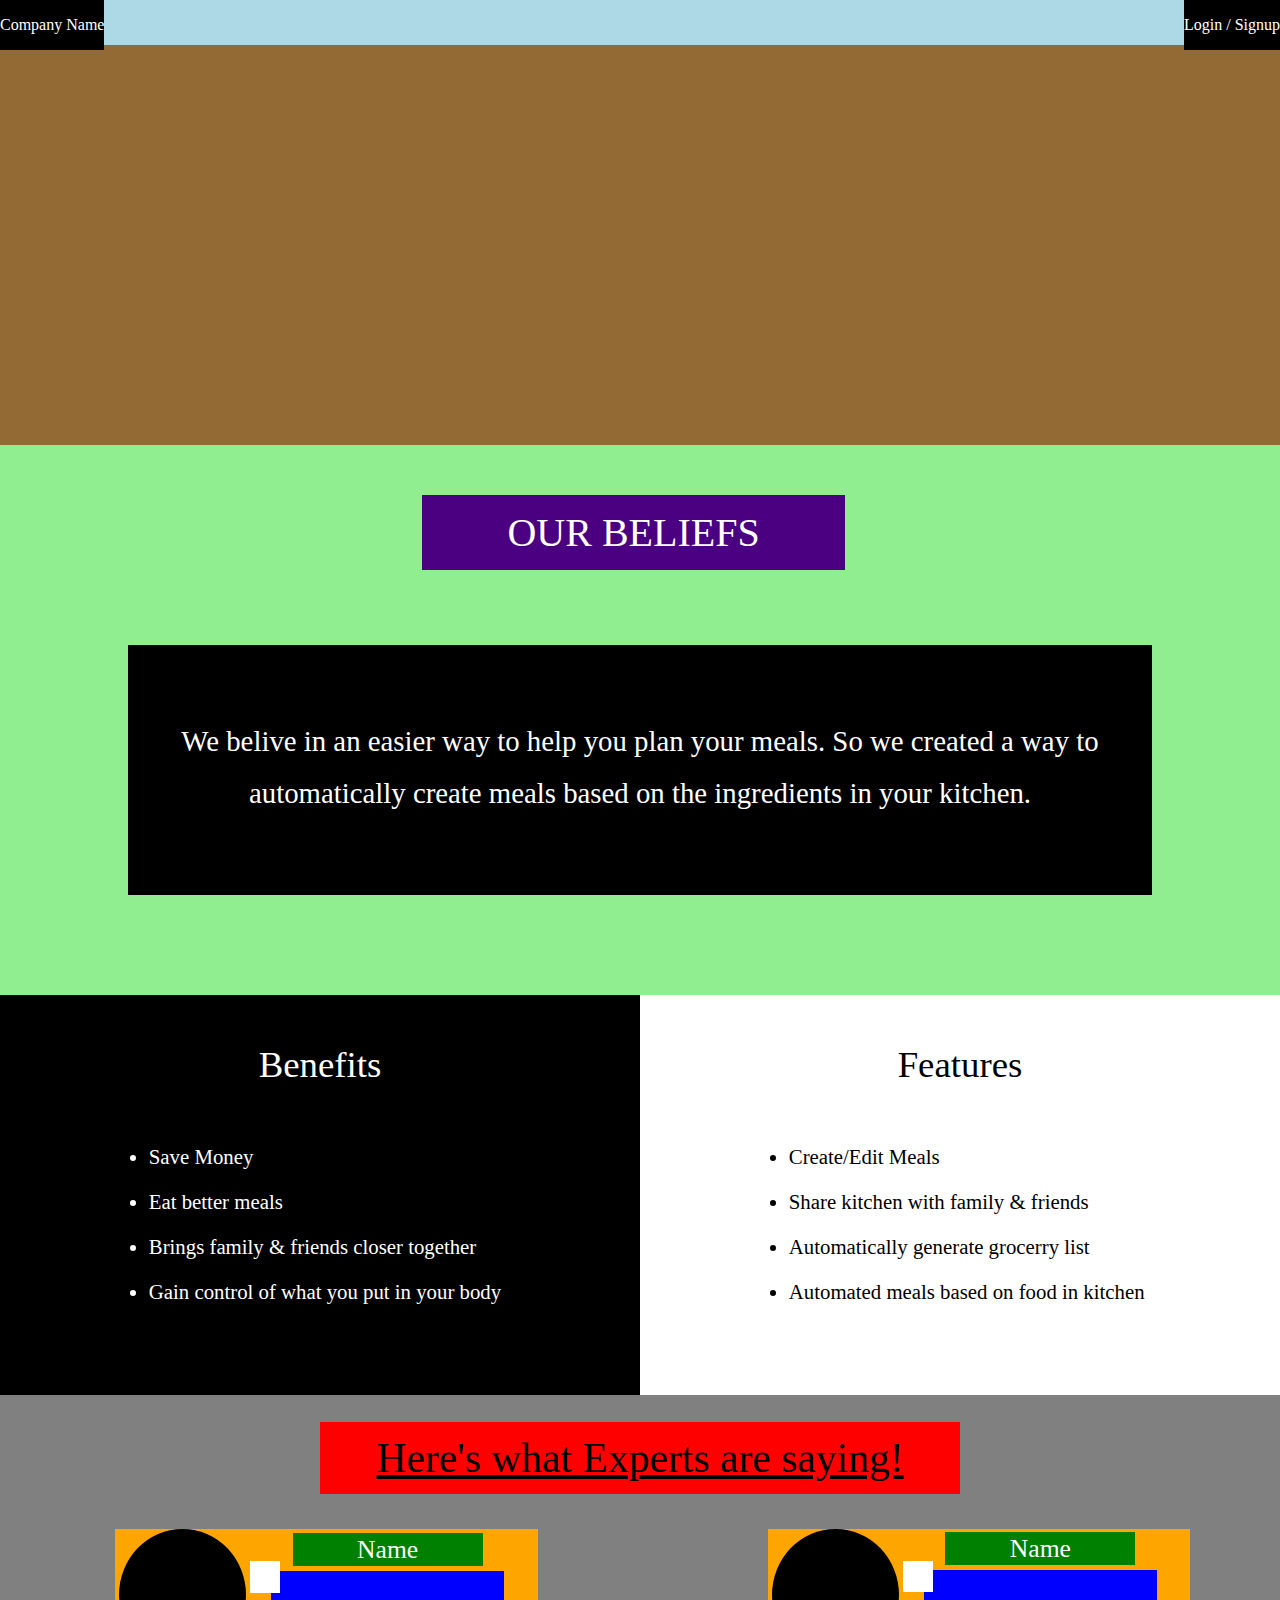
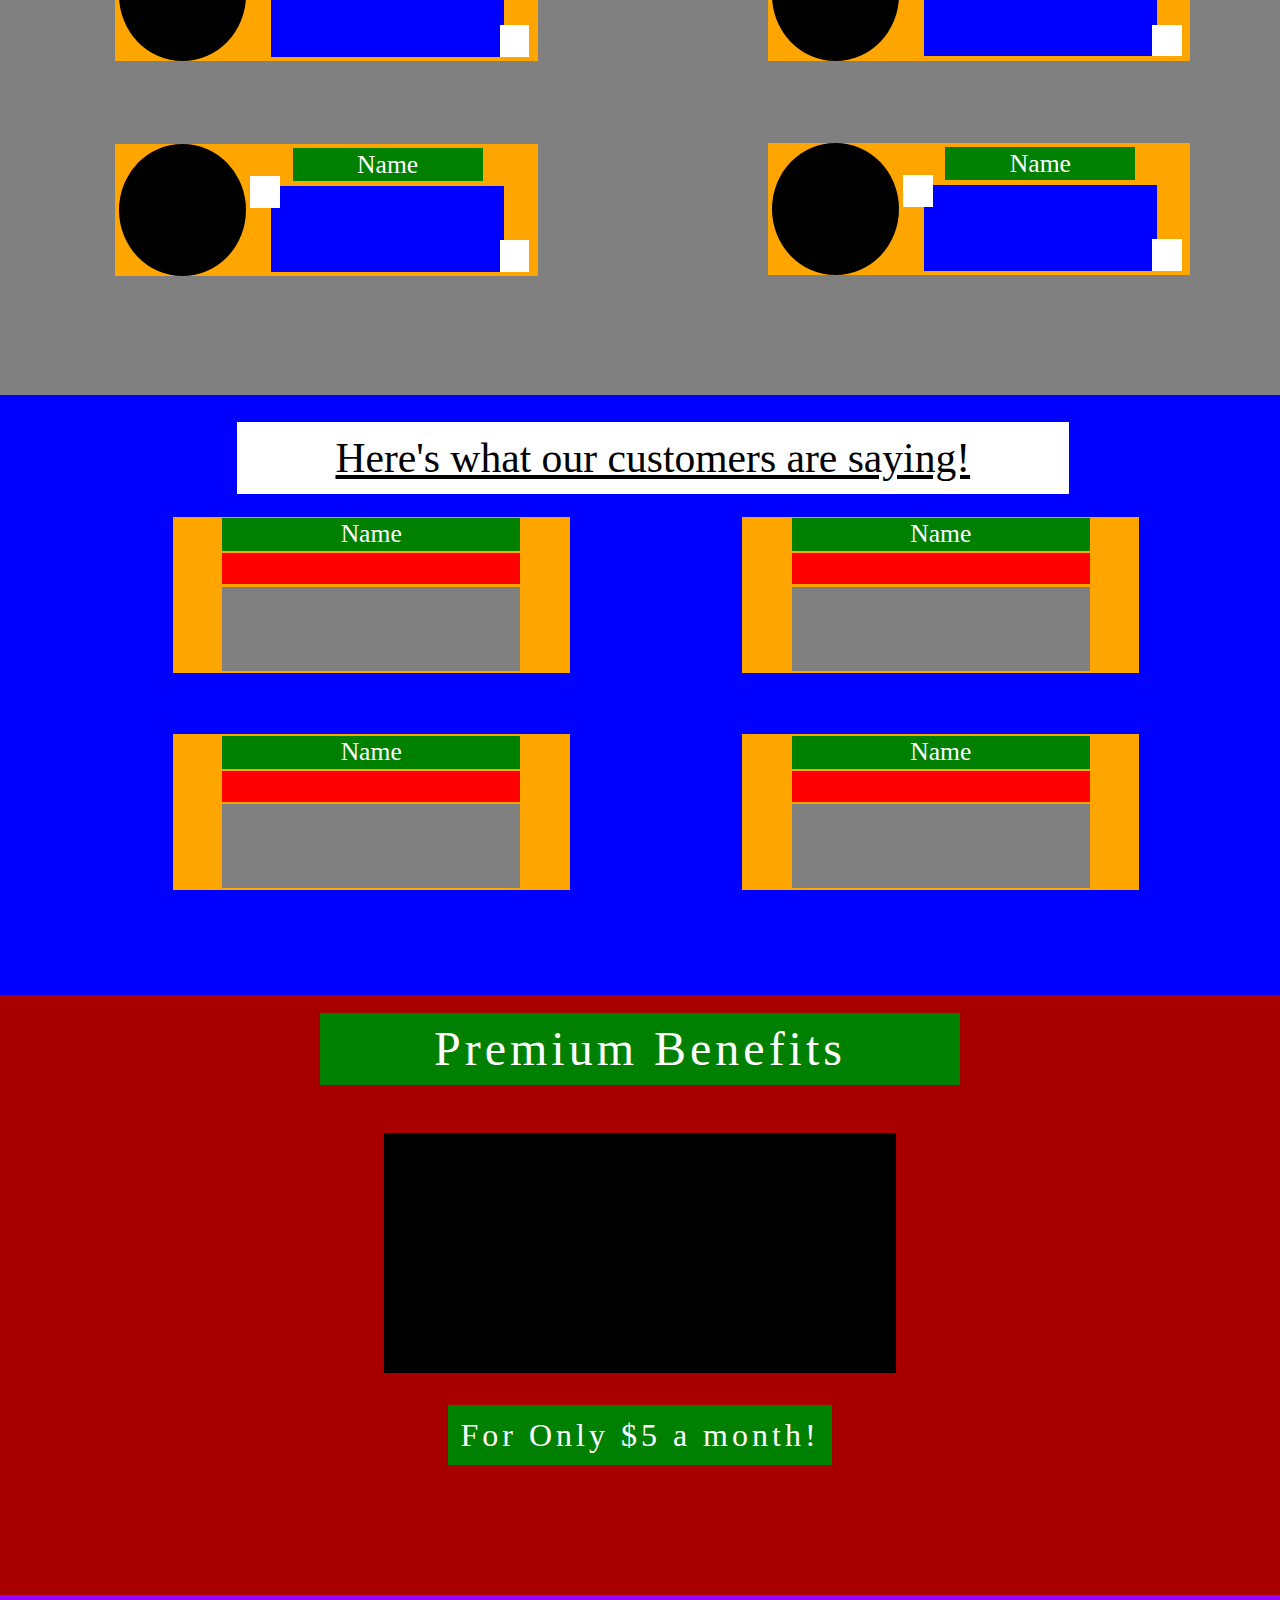
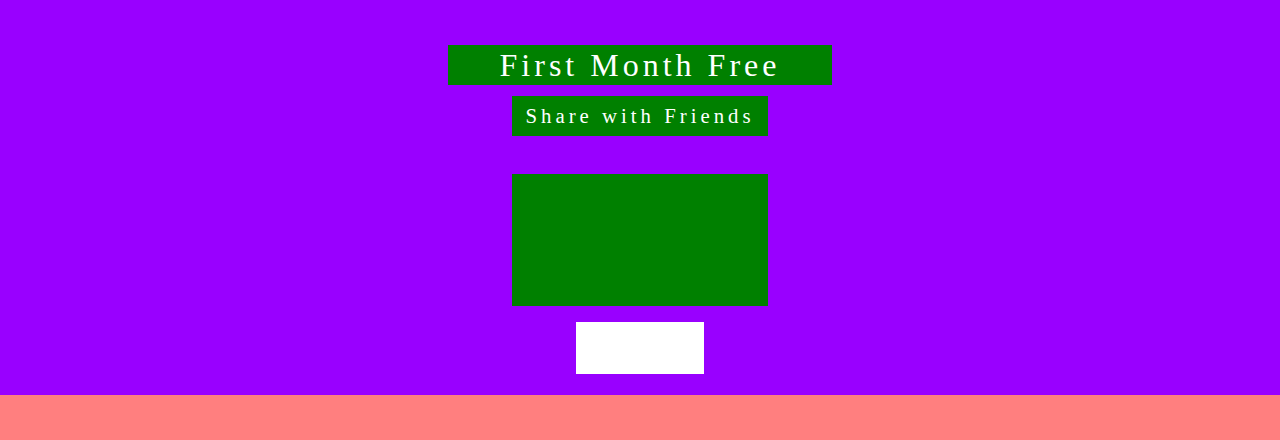
==== commit 519b297a: "Nav bar changes" ====
--- a/index.html
+++ b/index.html
@@ -18,13 +18,23 @@
 
 <body>
 	<header>
-
+		<div id="company">
+				<p>
+					Company Name
+				</p>
+		</div>
+		<div id="LS">
+				<p>
+					Login / Signup
+				</p>
+		</div>
 	</header>
 
 	<div id="main">
 		
 
 		<div id="sec1">
+			
 		</div>
 
 
--- a/css/HomePage.css
+++ b/css/HomePage.css
@@ -12,6 +12,18 @@
 	width: 100%;
 	background-color: lightblue;
 }
+
+#company {
+  float: left;
+  background-color: black;
+  color: white;
+}
+ 
+#LS {
+  float: right;
+  background-color: black;
+  color: white;
+} 
 
 #main {
 	background-color: lightgreen;
--- a/css/1440x900.css
+++ b/css/1440x900.css
@@ -1,3 +1,25 @@
+#company {
+  height: 100%;
+  width: 10%;
+}
+
+#company p {
+  line-height: 14px; 
+  font-size: 1em;
+  margin-left: 13%;
+}
+
+#LS {
+  height: 100%;
+  width: 10%;
+} 
+
+#LS p {
+  line-height: 14px; 
+  font-size: 1em;
+  margin-left: 13%;
+} 
+
 #sec2 {
   height: 75px; 
   width: 33%; 
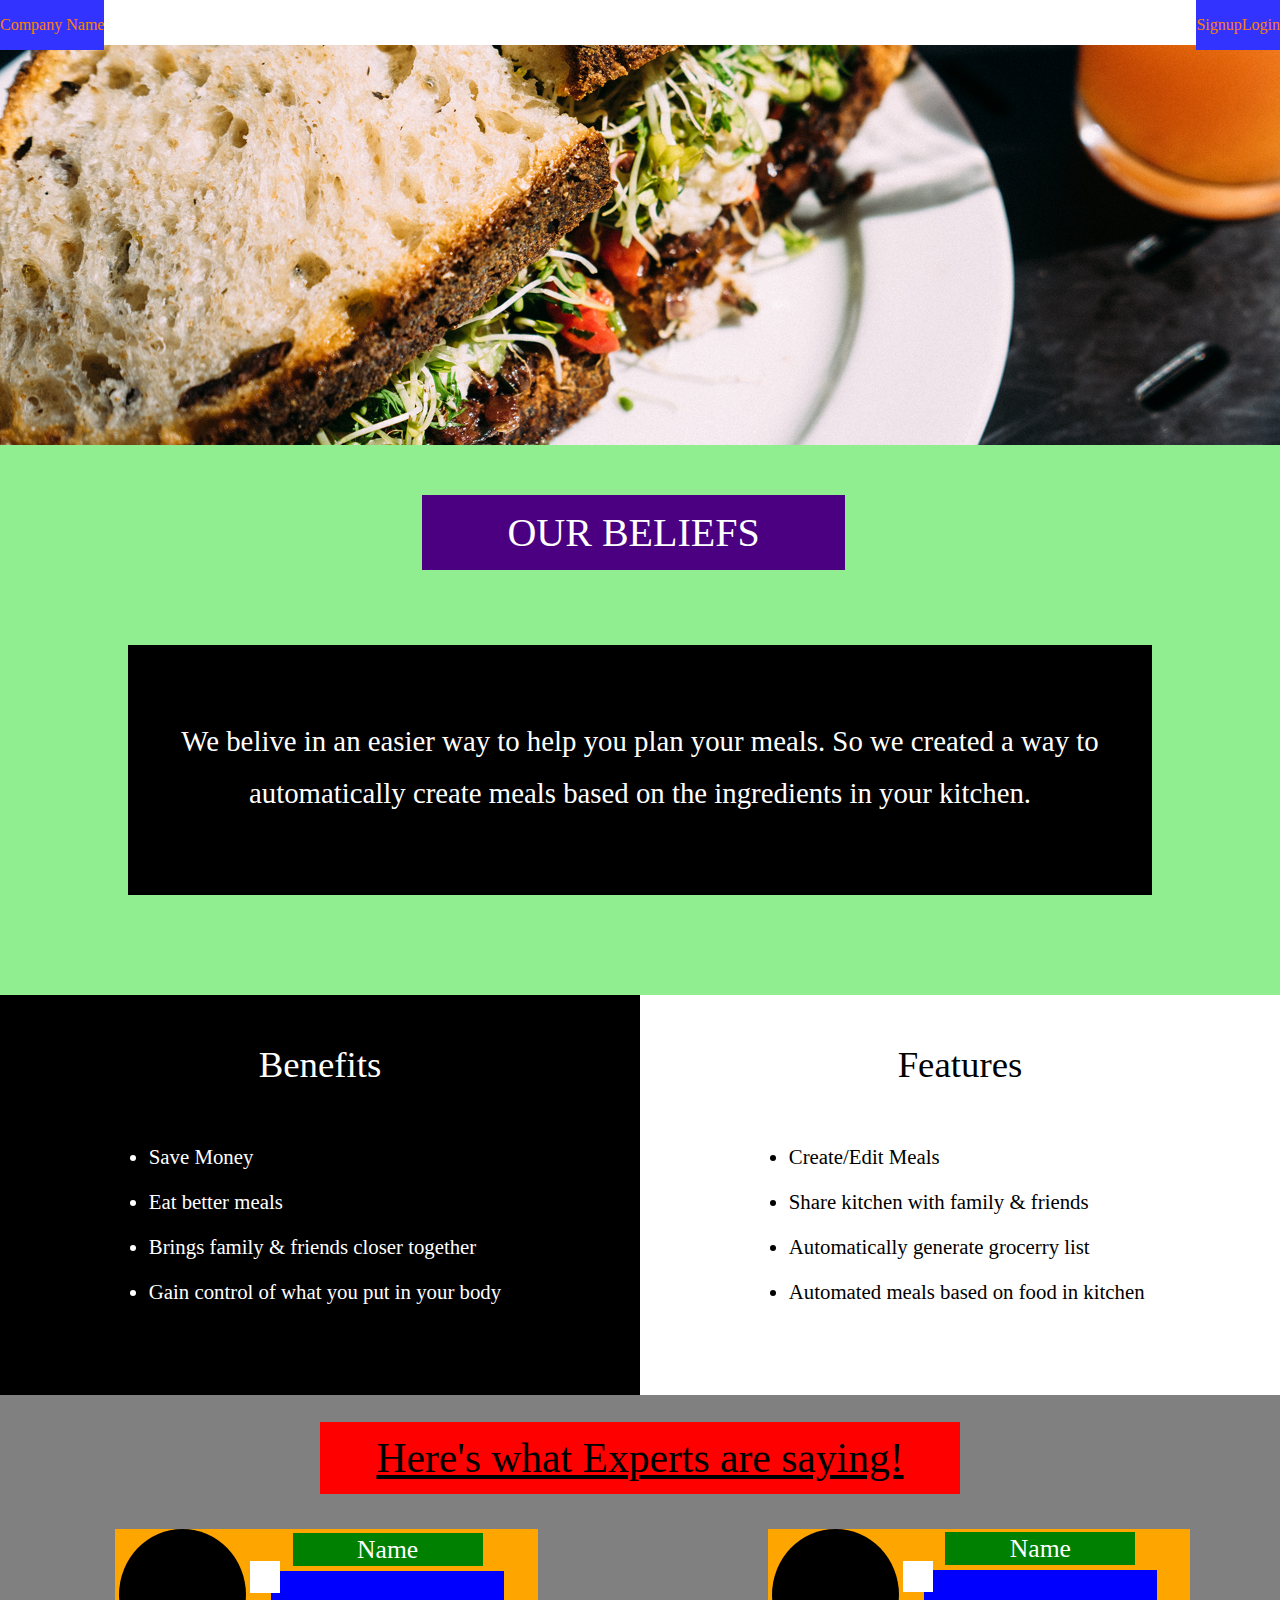
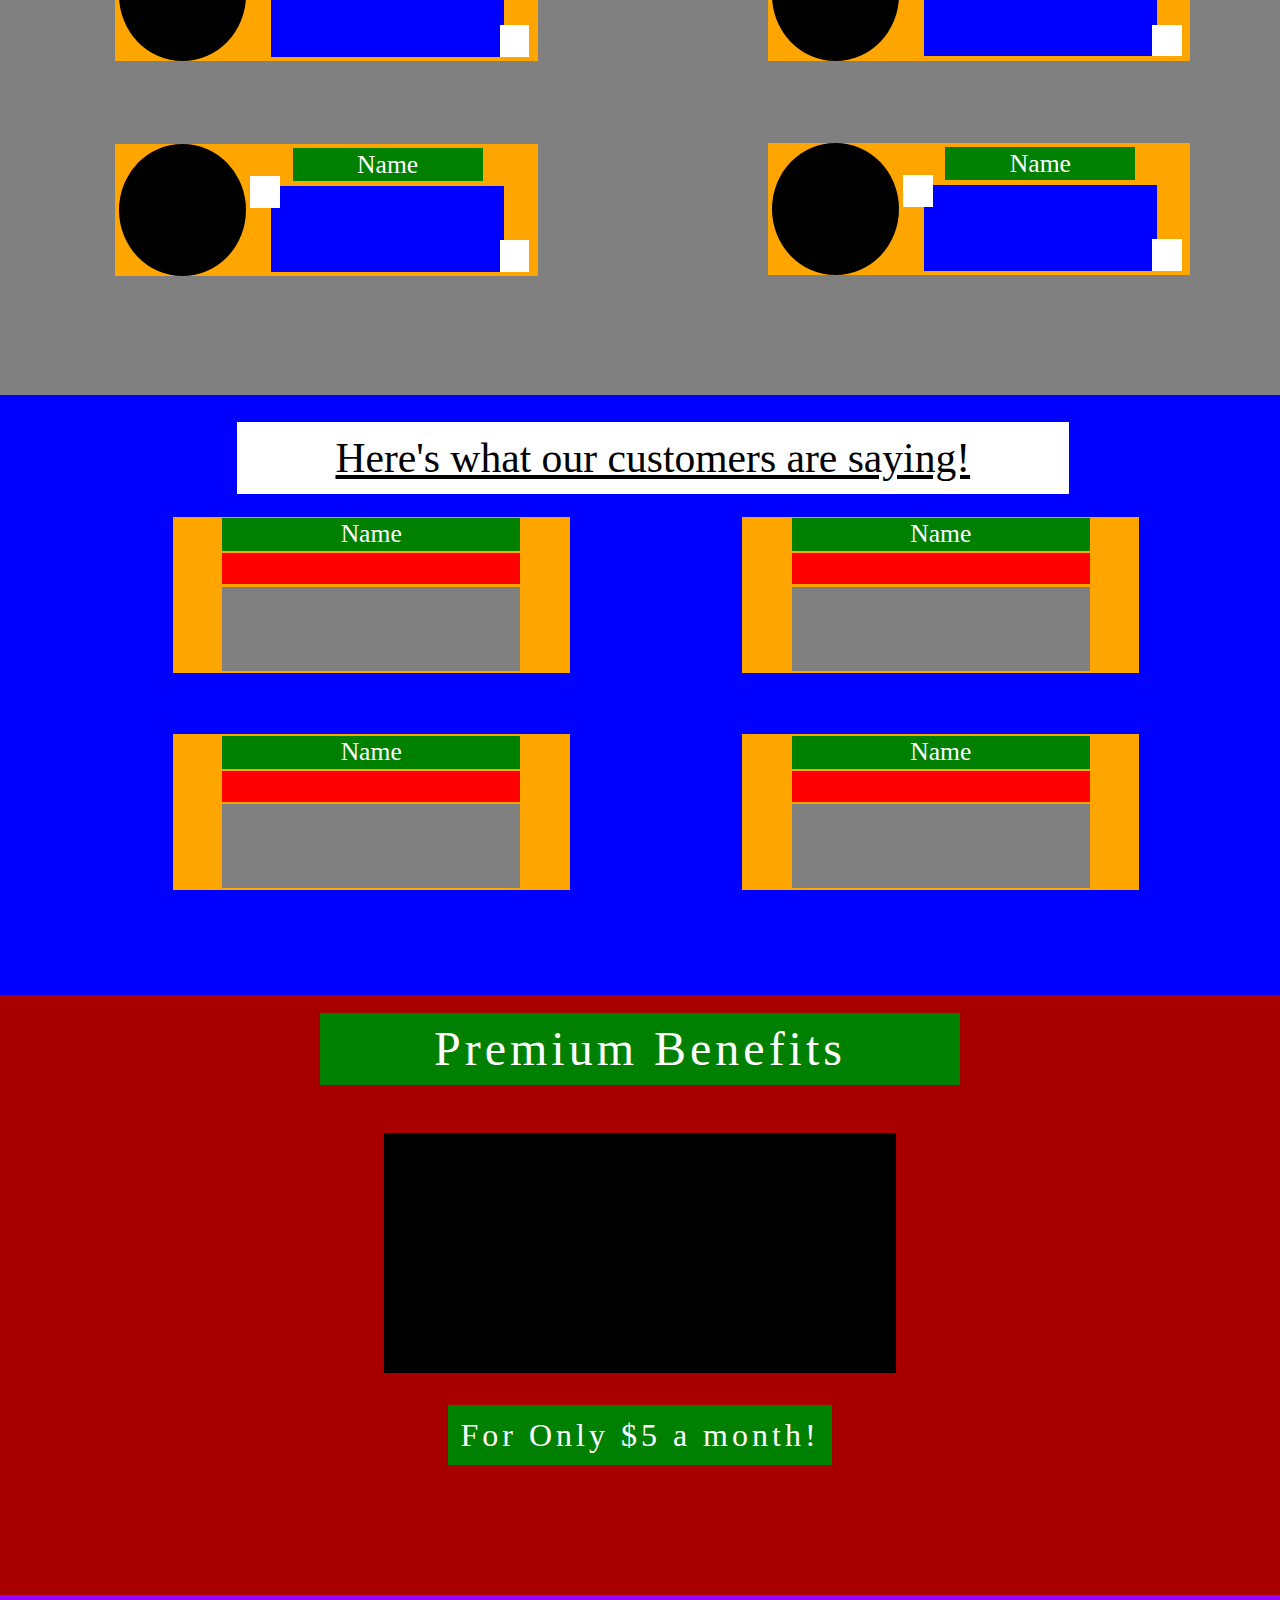
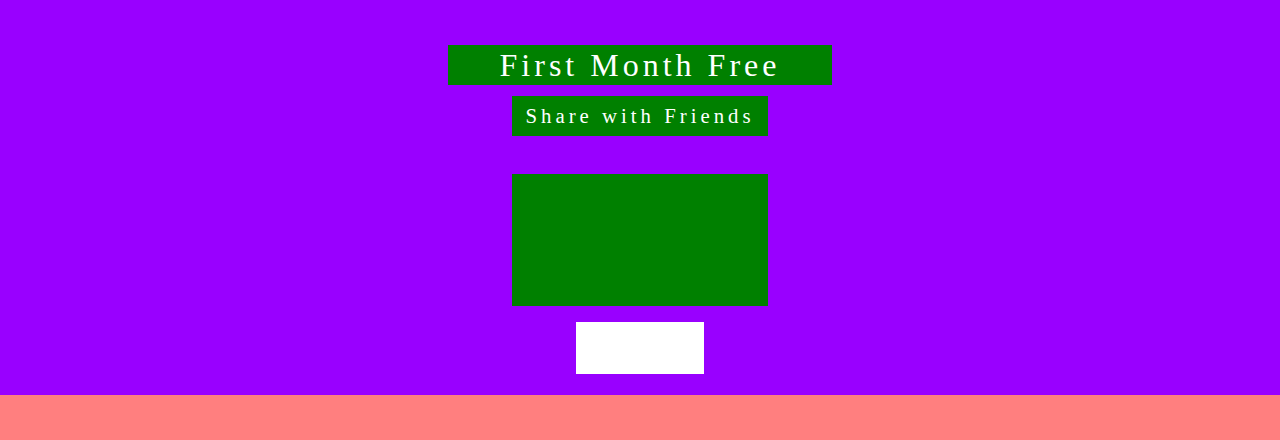
==== commit f55690de: "Simple changes" ====
--- a/index.html
+++ b/index.html
@@ -23,11 +23,17 @@
 					Company Name
 				</p>
 		</div>
-		<div id="LS">
-				<p>
-					Login / Signup
-				</p>
-		</div>
+				<div id="LS-1">
+					<p>
+						Login
+					</p>
+				</div>
+
+				<div id="LS-2">
+					<p>
+						Signup
+					</p>
+				</div>
 	</header>
 
 	<div id="main">
--- a/css/HomePage.css
+++ b/css/HomePage.css
@@ -10,19 +10,26 @@
 header {
 	height: 5%;
 	width: 100%;
-	background-color: lightblue;
-}
+	background-color: white;
+}
+
 
 #company {
   float: left;
-  background-color: black;
-  color: white;
+  background-color: rgb(51,51,255);
+  color:  rgb(255,128,0);
 }
  
-#LS {
+#LS-1 {
   float: right;
-  background-color: black;
-  color: white;
+  color:  rgb(255,128,0);
+  background-color: rgb(51,51,255);
+} 
+
+#LS-2 {
+  float: right;
+  color:  rgb(255,128,0);
+  background-color: rgb(51,51,255);
 } 
 
 #main {
@@ -46,10 +53,11 @@
 	height: 400px; 
 	width: 100%; 
 	background-color: rgb(147,105,52);
-	/*background-image: url('../images/ikb.jpg');
+	background-image: url('../images/image6.jpg');
 	background-size: cover;
-  	background-repeat: no-repeat;
-  	background-position: center 85%;*/
+  background-repeat: no-repeat;
+  background-position: center 50%;
+
 }
 
 #sec2 {
--- a/css/1440x900.css
+++ b/css/1440x900.css
@@ -1,24 +1,49 @@
 #company {
   height: 100%;
-  width: 10%;
+  width: 14%;
+  margin-left: 2%;
 }
 
 #company p {
-  line-height: 14px; 
-  font-size: 1em;
-  margin-left: 13%;
+  line-height: 4.5px; 
+  font-size: 1.3em;
+  margin-left: 15%;
+  font-weight: 900;
 }
 
 #LS {
   height: 100%;
-  width: 10%;
+  width: 14%;
+  margin-right: 2%;
 } 
 
-#LS p {
-  line-height: 14px; 
-  font-size: 1em;
-  margin-left: 13%;
+#LS-1 {
+  height: 100%;
+  width: 14%;
+  margin-right: 10%;
+  font-weight: 900;
+  border-radius: 5%;
 } 
+
+#LS-1 p {
+  line-height: 4.5px; 
+  font-size: 1.3em;
+} 
+
+
+#LS-2 {
+  height: 100%;
+  width: 14%;
+  margin-right: 2%;
+  font-weight: 900;
+  border-radius: 5%;
+} 
+
+#LS-2 p {
+  line-height: 4.5px; 
+  font-size: 1.3em;
+} 
+
 
 #sec2 {
   height: 75px; 
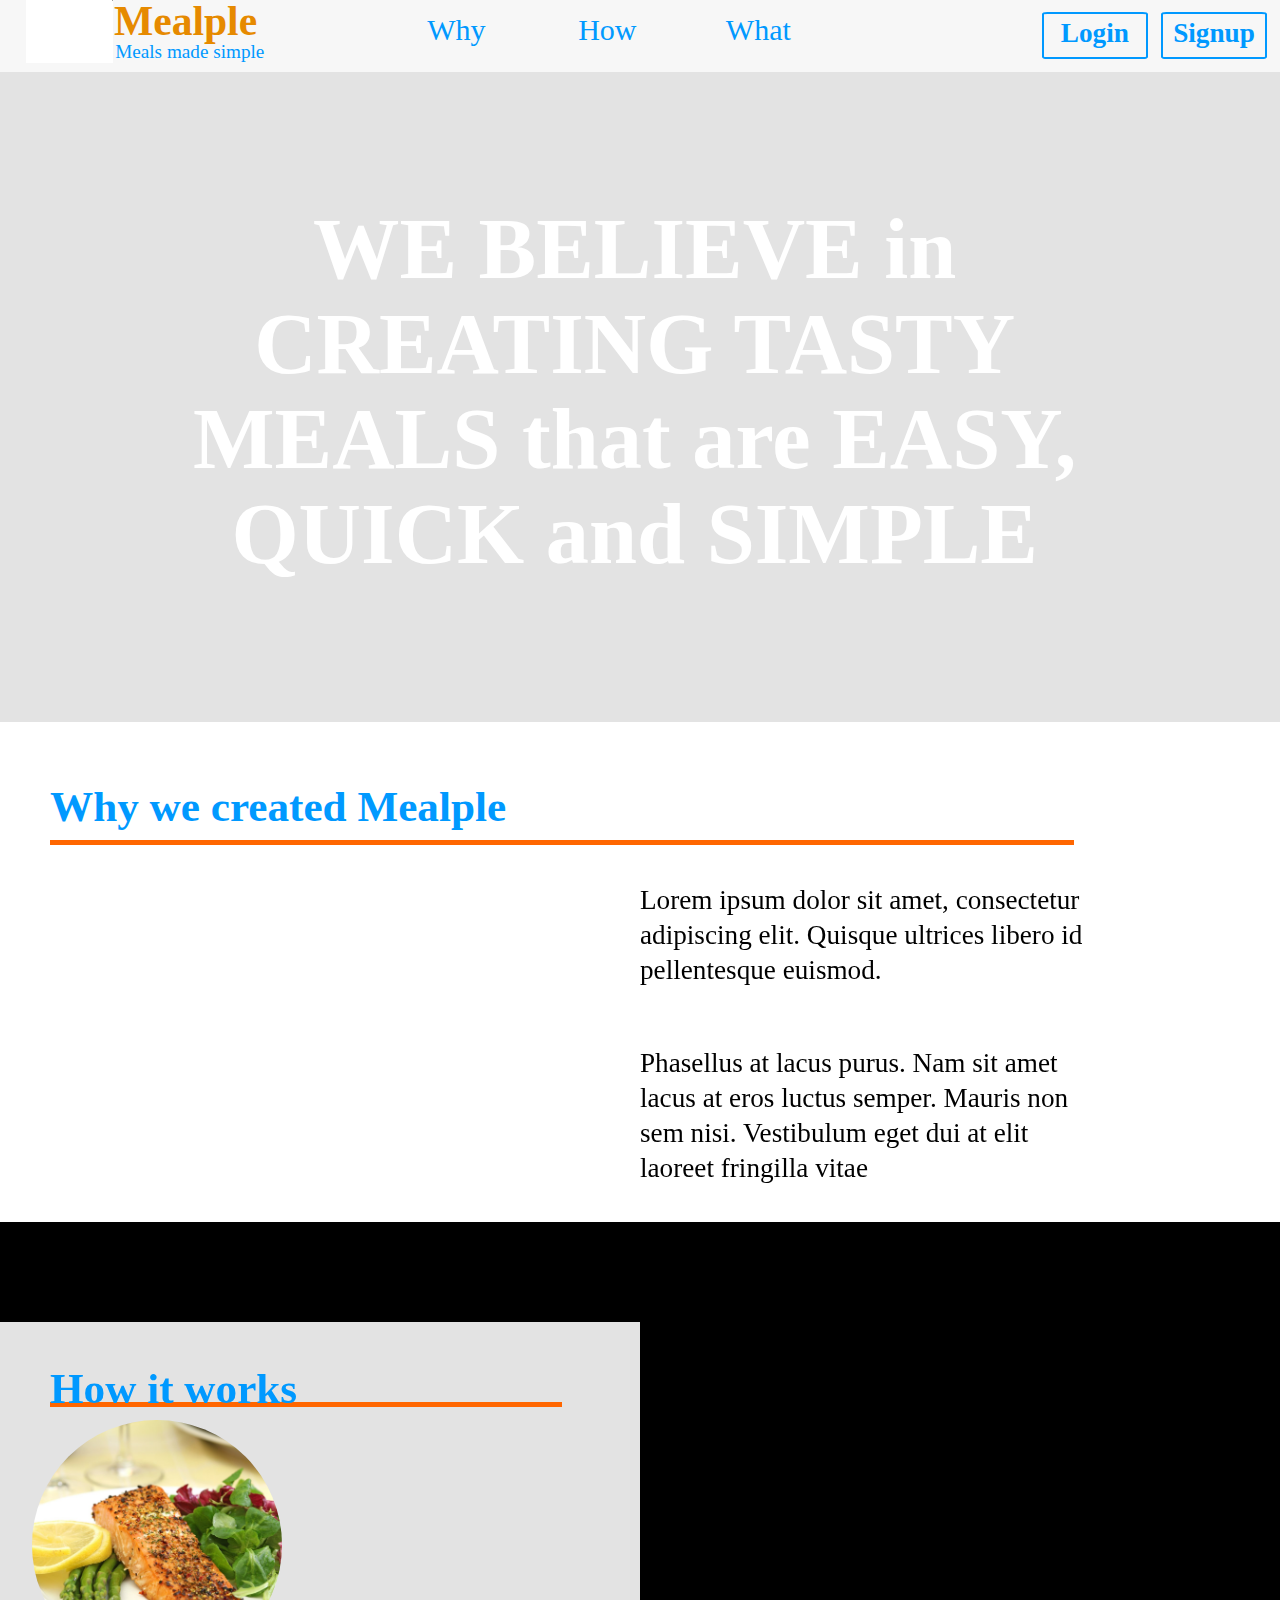
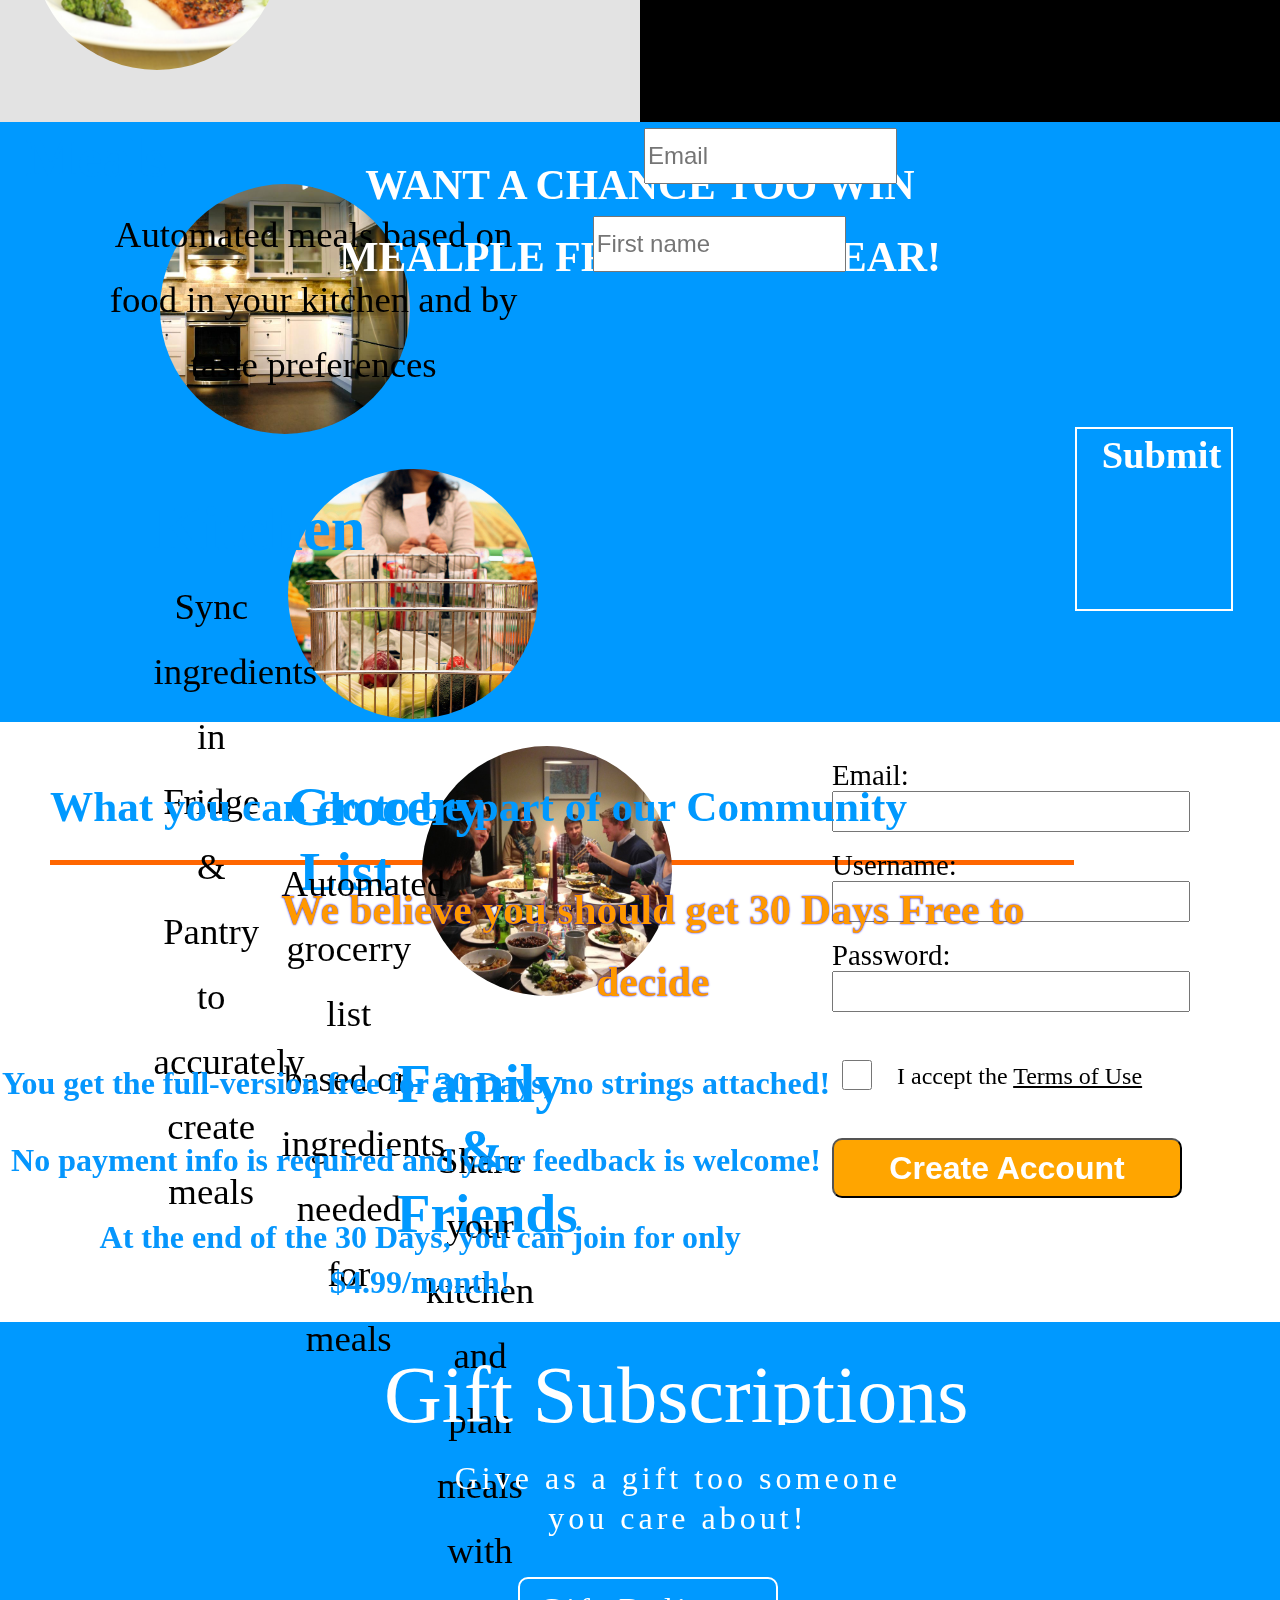
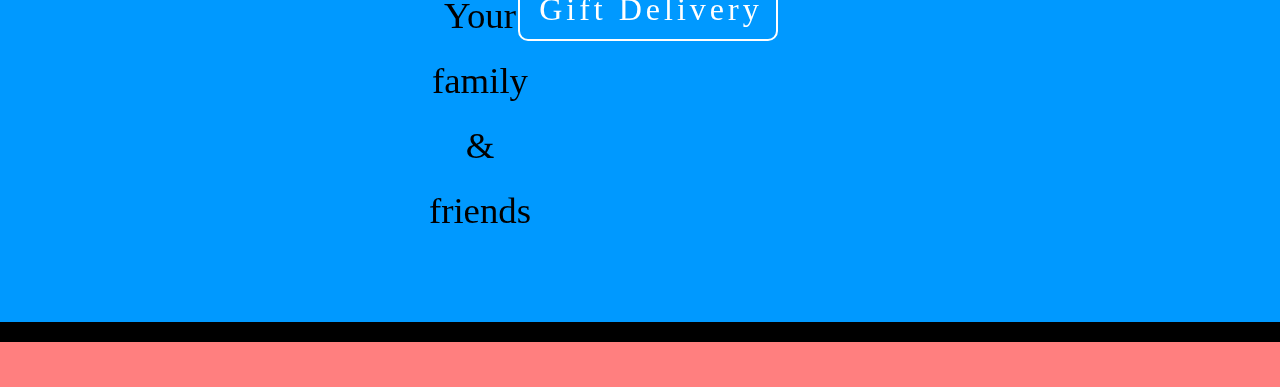
==== commit d2bc680e: "Additions" ====
--- a/index.html
+++ b/index.html
@@ -19,173 +19,188 @@
 <body>
 	<header>
 		<div id="company">
-				<p>
-					Company Name
-				</p>
-		</div>
+				<img src="images/logo25.png" style="width: 87px;height:63px;">
+				<p>
+					Mealple
+				</p>
+				<span>Meals made simple</span>
+		</div>
+
+				<div id="navPageSec">
+					<p id="q1">
+						Why 
+					</p>
+					<p id="q2">
+						How 
+					</p>
+					<p id="q3">
+						What
+					</p>
+				</div>
+
 				<div id="LS-1">
 					<p>
+						Signup 
+					</p>
+				</div>
+
+				<div id="LS-2">
+					<p>
 						Login
-					</p>
-				</div>
-
-				<div id="LS-2">
-					<p>
-						Signup
 					</p>
 				</div>
 	</header>
 
 	<div id="main">
+
+		<div id="sec1">
+			<div id="tint">
+			
 		
-
-		<div id="sec1">
-			
-		</div>
-
-
-		<div id="sec2">
-		OUR BELIEFS
-		</div>
-
-		<div id="sec3">
-			<p>We belive in an easier way to help you plan your meals. So we created a way to automatically create meals based on the ingredients in your kitchen. 
+				<div id="videoPlace">
+					<p>
+				WE BELIEVE in CREATING TASTY MEALS that are EASY, QUICK and SIMPLE
+					</p>
+				</div>
+			</div>
+		</div>
+		<div id="addedSec">
+			<p style="width: 100%; height: 2px; margin-top: 0px;"> </p>
+			<p id="y1"> 
+				<span>
+					Why we created Mealple
+				</span>
 			</p>
-		</div>
+			<p id="y2"> 
+
+
+			<iframe src="https://player.vimeo.com/video/65843745?color=ff9933&badge=0" width="600" height="337" frameborder="0" webkitallowfullscreen mozallowfullscreen allowfullscreen></iframe>
+
+			</p>
+			<div id="y3"> 
+				<p>
+					Lorem ipsum dolor sit amet, consectetur adipiscing elit. Quisque ultrices libero id pellentesque euismod.
+				</p>
+
+				<p>
+					 Phasellus at lacus purus. Nam sit amet lacus at eros luctus semper. Mauris non sem nisi. Vestibulum eget dui at elit laoreet fringilla vitae
+				</p>
+			</div>
+		</div>
+
 
 		<div id="sec4">
+			<div id="how1"> 
+				<span>
+					How it works
+				</span>
+			</div>
+
+
+			
+
+			<div id="firstImg">
+				
+			</div>
 			<div id="innerSec1a">
 				<p>
-					Benefits
+					Meals
 				</p>
 			</div>
 			<div id="innerSec2a">
-				<ul>
-					<li>Save Money</li>
-  					<li>Eat better meals</li>
-  					<li>Brings family & friends closer together</li>
-  					<li>Gain control of what you put in your body</li>
-				</ul>
-			</div>
-		</div>
-
-		<div id="sec5">
-			<div id="innerSec1b">
-				<p>
-					Features
-				</p>
-			</div>
-			<div id="innerSec2b">
-				<ul>
-					<li>Create/Edit Meals</li>
-					<li>Share kitchen with family & friends</li>
-  					<li>Automatically generate grocerry list</li>
-  					<li>Automated meals based on food in kitchen</li>
-				</ul>
-			</div>
+				<p>
+					Automated meals based on food in your kitchen and by taste preferences
+				</p>
+			</div>
+
+
+
+
+			<div id="firstImg2">
+				
+			</div>
+			<div id="innerSec1a2">
+				<p>
+					Kitchen
+				</p>
+			</div>
+			<div id="innerSec2a2">
+				<p>
+					Sync ingredients in Fridge & Pantry to accurately create meals 
+				</p>
+			</div>
+
+
+
+
+			
+
+			<div id="firstImg3">
+				
+			</div>
+			<div id="innerSec1a3">
+				<p>
+					Grocery List
+				</p>
+			</div>
+			<div id="innerSec2a3">
+				<p>
+					Automated grocerry list based on ingredients needed for meals 
+				</p>
+			</div>
+
+
+
+
+			
+
+			<div id="firstImg4">
+				
+			</div>
+			<div id="innerSec1a4">
+				<p>
+					Family & Friends
+				</p>
+			</div>
+			<div id="innerSec2a4">
+				<p>
+					Share your kitchen and plan meals with Your family & friends
+				</p>
+			</div>
+
+
+
+
 		</div>
 
 		<div id="sec6">
-			<span style="width: 100px; height: 100px; margin-top: 0px; margin-left: 10%;">
+			
+				
+						<span style="width: 100px; height: 100px; margin-top: 0px; margin-left: 10%;">
 			</span>
 
 			<div id="titleSec6">
 				<p>
-					Here's what Experts are saying!
-				</p>
-			</div>
-			<div id="expertProfile1">
-
-				<div id="profilePic1">	
-				</div>
-
-				<div id="profileTitle1">
-					<p>
-						Name
-					</p>	
-				</div>
-
-				<div id="profileMessage1">
+					WANT A CHANCE TOO WIN MEALPLE FREE FOR A YEAR!
+				</p>
+			</div>
+
+			<div id="innerSec6">
+				<form>
 					<p>
 						
-					</p>	
-				</div>
-
-				<div id="qmark1">
-				</div>
-				<div id="qmark2">
-				</div>
-
-			</div>
-			<div id="expertProfile2">
-
-				<div id="profilePic2">	
-				</div>
-
-				<div id="profileTitle2">
-					<p>
-						Name
-					</p>	
-				</div>
-
-				<div id="profileMessage2">
-					<p>
-						
-					</p>	
-				</div>
-
-				<div id="qmark1">
-				</div>
-				<div id="qmark2">
-				</div>
-
-			</div>
-			<div id="expertProfile3">
-
-				<div id="profilePic3">	
-				</div>
-
-				<div id="profileTitle3">
-					<p>
-						Name
-					</p>	
-				</div>
-
-				<div id="profileMessage3">
-					<p>
-						
-					</p>	
-				</div>
-
-				<div id="qmark1">
-				</div>
-				<div id="qmark2">
-				</div>
-
-			</div>
-			<div id="expertProfile4">
-
-				<div id="profilePic4">	
-				</div>
-
-				<div id="profileTitle4">
-					<p>
-						Name
-					</p>	
-				</div>
-
-				<div id="profileMessage4">
-					<p>
-						
-					</p>	
-				</div>
-
-				<div id="qmark1">
-				</div>
-				<div id="qmark2">
-				</div>
-
-			</div>
+						<input type="text" name="email" placeholder="Email" id="inp">
+						<input type="text" name="firstname" placeholder="First name" id="inp">
+					</p>
+				</form>
+			</div>
+
+			<div id="btnSec6">
+				<p>
+					Submit
+				</p>
+			</div>
+			
 		</div>
 
 
@@ -197,150 +212,84 @@
 
 
 		<div id="sec7">
-			<span style="width: 100px; height: 100px; margin-top: 0px; margin-left: 10%;">
-			</span>
+			
+				<span style="width: 100px; height: 100px; margin-top: 0px; margin-left: 10%;">
+				</span>
+
+			<div id="what1"> 
+				<span>
+					What you can do to be part of our Community
+				</span>
+			</div>
+
 
 			<div id="titleSec7">
 				<p>
-					Here's what our customers are saying!
-				</p>
-			</div>
-
-			<div id="customerProfile1">
-
-				<div id="profileTitle1b">
-					<p>
-						Name
-					</p>	
-				</div>
-
-				<div id="profileRating1">
-					<p>
-						
-					</p>	
-				</div>
-
-				<div id="profileMessage1b">
-					<p>
-						
-					</p>	
-				</div>
-
-			</div>
-			
-			<div id="customerProfile2">
-
-				<div id="profileTitle1b">
-					<p>
-						Name
-					</p>	
-				</div>
-
-				<div id="profileRating1">
-					<p>
-						
-					</p>	
-				</div>
-
-				<div id="profileMessage1b">
-					<p>
-						
-					</p>	
-				</div>
-
-			</div>
-			<div id="customerProfile3">
-
-				<div id="profileTitle1b">
-					<p>
-						Name
-					</p>	
-				</div>
-
-				<div id="profileRating1">
-					<p>
-						
-					</p>	
-				</div>
-
-				<div id="profileMessage1b">
-					<p>
-						
-					</p>	
-				</div>
-
-			</div>
-			<div id="customerProfile4">
-
-				<div id="profileTitle1b">
-					<p>
-						Name
-					</p>	
-				</div>
-
-				<div id="profileRating1">
-					<p>
-						
-					</p>	
-				</div>
-
-				<div id="profileMessage1b">
-					<p>
-						
-					</p>	
-				</div>
-
-			</div>
+					We believe you should get <span> 30 Days Free </span> to decide
+				</p>
+			</div>
+
+			<div id="titleInfo2">
+				<p>
+					You get the full-version free for 30 Days, no strings attached!
+				</p>
+
+				<p>
+					No payment info is required and your feedback is welcome!
+				</p>
+
+				<p style="margin-left: 1%;">
+					At the end of the 30 Days, you can join for only $4.99/month!
+				</p>
+			</div>
+
+			<div id="userSignUpInfo">
+				<form>
+					<p>
+						<span>Email:</span>
+						<input type="text" name="email">
+					</p>
+					<p>
+						<span>Username:</span>
+						<input type="text" name="username">
+					</p>
+					<p>
+						<span>Password:</span>
+						<input type="text" name="password">
+					</p>
+					<p>
+						<input type="checkbox" name="termsCheck" value="Yes" id="cb">
+						<a href="index.html">I accept the <u>Terms of Use</u></a>
+					</p>
+					<p>
+						<input type="submit" value="Create Account" id="creatAcc">
+					</p>
+				</form>
+			</div>
+
+			
 		</div>
 
 		<div id="sec8">
 			<span style="width: 100px; height: 100px; margin-top: 0px; margin-left: 10%;">
 			</span>
 
-			<div id="secondTitle">
-				<p>
-					Premium Benefits
-				</p>
-			</div>
-
-			<div id="lstBenefits">
-				<p>
-					
-				</p>
-			</div>
-
-			<div id="lstTitle">
-				<p>
-					For Only $5 a month!
-				</p>
-			</div>
-		</div>
-
-		<div id="sec9">
-			<span style="width: 100px; height: 100px; margin-top: 0px; margin-left: 10%;">
-			</span>
-
-			<div id="lastTitle">
-				<p>
-					First Month Free
-				</p>
-			</div>
-
-			<div id="lastSubTitle">
-				<p>
-					Share with Friends 
-				</p>
-			</div>
-
-			<div id="simpleForm">
-				<p>
-					 
-				</p>
-			</div>
-
-			<div id="simpleButton">
-				<p>
-					 
+			<div id="lstTitle1">
+				<p>
+					Gift Subscriptions
+				</p>
+			</div>
+			
+
+			<div id="lstTitle2">
+				<p>
+					Give as a gift too someone you care about!
+				</p>
+			</div>
+
+			<div id="lstTitle3">
+				<p>
+					Gift Delivery
 				</p>
 			</div>
 		</div>
--- a/css/HomePage.css
+++ b/css/HomePage.css
@@ -8,380 +8,824 @@
 	margin: 0px;
 }
 header {
-	height: 5%;
+	height: 8%;
 	width: 100%;
-	background-color: white;
-}
+	background-color: rgb(247,247,247);
+}
+
+
+
+
+
+
+
+
+
+
+
+#company {
+  height: 100%;
+  width: 30%;
+  margin-left: 2%;
+}
+
+#company p { 
+  font-size: 2.6em;
+  margin-top: -70px;
+  margin-left: 23%;
+  font-weight: 900;
+}
+
+#company span { 
+  font-size: 1.2em;
+  margin-top: -46px;
+  margin-left: 7%;
+  font-weight: 500;
+  color: rgb(0, 153, 255);
+  position: absolute;
+}
+
+#navPageSec {
+  height: 8%;
+  width: 33%;
+  margin-top: 0px;
+  margin-left: 30%;
+  position: absolute;
+}
+#navPageSec p {
+  height: 89%;
+  width: 33.3%;
+  margin-top: 2px;
+  text-align: center;
+  line-height: 56px;
+  vertical-align: middle;
+  font-size: 30px;
+  padding-left: 2px;
+  color: rgb(0, 153, 255);
+  position: absolute;
+}
+#q1 {
+  margin-left: 0px;
+}
+#q2 {
+  margin-left: 151px;
+}
+#q3 {
+  margin-left: 302px;
+}
+#q1:hover {
+  color: orange;
+  z-index: 2;
+}
+#q2:hover {
+  color: orange;
+  z-index: 2;
+}
+#q3:hover {
+  color: orange;
+  z-index: 2;
+}
+#LS {
+  height: 100%;
+  width: 14%;
+  margin-right: 2%;
+} 
+
+#LS-1 {
+  height: 60%;
+  width: 8%;
+  margin-top: 12px;
+  margin-right: 1%;
+  font-weight: 900;
+  border-radius: 5%;
+} 
+
+#LS-1 p {
+  line-height: 0px; 
+  font-size: 1.7em;
+  margin-top: 19px;
+} 
+#LS-1:hover {
+  color: orange;
+}
+
+#LS-2 {
+  height: 60%;
+  width: 8%;
+  margin-top: 12px;
+  margin-right: 1%;
+  font-weight: 900;
+  border-radius: 5%;
+} 
+
+#LS-2 p {
+  line-height: 0px; 
+  font-size: 1.7em;
+  margin-top: 19px;
+} 
+#LS-2:hover {
+  color: orange;
+}
+#main {
+  background-color: black;
+  height: 3470px;
+  width: 100%;
+}
+
+#firstImage {
+  max-width:100%;
+  height:auto;
+  position: relative;
+  float: left;
+}
+#hiddenBoxTop {
+  height: 5%; 
+  width: 100%;
+}
+
+#sec1 {
+  height: 650px; 
+  width: 100%; 
+  background-color: rgb(227, 227, 227);
+}
+
+#tint {
+  height: 100%;
+  width: 100%;
+  background-color: rgba(0,0,0,0);
+}
+
+#videoPlace {
+  height: 75%;
+  width: 83%;
+  margin-top: 1%;
+  margin-left: 8.5%;
+  text-align: center;
+  position: absolute;
+  background-image: url('../images/image8.jpg');
+  background-repeat: no-repeat;
+  background-size: cover;
+  background-position: center 50%;
+}
+
+#sec2 {
+/*  background-color: indigo;*/
+  text-align:center;
+  vertical-align:middle;  
+  color: rgb(204, 0, 204);
+}
+
+#sec3 {
+  background-color: black; 
+  color: white;
+}
+#sec3 p {
+  vertical-align: middle;
+  text-align: center;
+  color: rgb(0, 153, 0);
+}
+
+
+
+#videoPlace p {
+  line-height: 95px;
+  margin-top: 11%;
+  margin-left: 0%;
+  font-size: 5.4em;
+  font-weight: 900;
+  height: 31%;
+  width: 99%;
+  color: white;
+}
+
+#sec2 {
+  height: 100px; 
+  width: 50%; 
+  margin-top: 50px;
+  margin-left: 24%;
+  line-height: 100px;    
+  font-size: 5em;
+}
+
+#sec3 {
+  height: 250px; 
+  width: 80%; 
+  margin-top: 50px;
+  margin-left: 10%;
+  font-size: 2em;
+}
+
+#sec3 p {
+  line-height: 52px;
+  padding-top: 25px;
+  height: 100px;
+  width: 100%;   
+}
+
+
+#addedSec {
+  height: 500px; 
+  width: 100%; 
+  margin-top: 0px;
+  background-color: white;
+}
+#y1 {
+  width: 80%;
+  height: 20%;
+  margin-left: 50px;
+  border-bottom: 5px rgb(255, 102, 0) solid;
+}
+#y1 span {
+  font-size: 2.7em;
+  font-weight: 700;
+  margin-top: 42px;
+  position: absolute;
+  color: rgb(0, 153, 255);
+}
+#y2 {
+  width: 42%;
+  height: 68%;
+  float: left;
+  margin-top: 0px;
+  margin-left: 5%;
+}
+#y3 {
+  width: 50%;
+  height: 68%;
+  float: right;
+  margin-top: 0px;
+}
+
+#y3 p {
+  height: 40%;
+  width: 70%;
+  font-size: 1.7em;
+  color: black;
+  margin-top: 22px;
+  line-height: 35px;
+}
+
+#sec4 {
+  height: 700px; 
+  width: 100%; 
+  margin-top: 0px;
+  float: left;
+  background-color: rgb(227, 227, 227);
+  background-repeat: repeat;
+}
+#how1 {
+  width: 80%;
+  height: 20%;
+  margin-left: 50px;
+  border-bottom: 5px rgb(255, 102, 0) solid;
+}
+#how1 span {
+  font-size: 2.7em;
+  font-weight: 700;
+  margin-top: 42px;
+  position: absolute;
+  color: rgb(0, 153, 255);
+}
+#sec4 p {
+  vertical-align: middle;
+  text-align: center;  
+}
+
+
+
+#innerSec1a {
+  height: 40px;
+  width: 18%;   
+  font-size: 1.5em;
+  margin-left: 4%;
+  margin-top: 0%;
+}
+
+#innerSec1a p {
+  line-height: 40px;
+  height: 40px;
+  font-size: 1.5em;
+  font-weight: 600;
+  color:  rgb(0, 153, 255);
+}
+
+#innerSec2a {
+  height: 100px;
+  width: 18%;
+  line-height: 28px;
+  margin-left: 4%;
+}
+
+#innerSec2a p {
+  color: black;
+  list-style-type: none;
+  text-align: center;
+  font-size: 1.7em;
+}
+
+#firstImg {
+  height: 250px;
+  width: 250px;
+  margin-top: 2%;
+  margin-left: 5%;
+  background-image: url(../images/Healthy.jpg);
+  background-position: center;
+  background-size: 380px;
+  background-repeat: no-repeat;
+  border-radius: 50%;
+}
+
+
+
+
+
+#innerSec1a2 {
+  height: 40px;
+  width: 18%;   
+  font-size: 1.7em;
+  margin-left: 24%;
+  margin-top: 0%;
+}
+
+#innerSec1a2 p {
+  line-height: 40px;
+  height: 40px;
+  font-size: 1.5em;
+  font-weight: 600;
+  color:  rgb(0, 153, 255);
+}
+
+#innerSec2a2 {
+  height: 100px;
+  width: 18%;
+  line-height: 28px;
+  margin-left: 24%;
+}
+
+#innerSec2a2 p {
+  font-size: 1.7em;
+  color: black;
+  list-style-type: none;
+  text-align: center;
+}
+
+#firstImg2 {
+  height: 250px;
+  width: 250px;
+  margin-top: -31%;
+  margin-left: 25%;
+  background-image: url(../images/kitchen1.jpg);
+  background-position: right;
+  background-size: 380px;
+  background-repeat: no-repeat;
+  border-radius: 50%;
+}
+
+
+
+
+
+
+
+
+#innerSec1a3 {
+  height: 40px;
+  width: 18%;   
+  font-size: 1.5em;
+  margin-left: 45%;
+  margin-top: 0%;
+}
+
+#innerSec1a3 p {
+  line-height: 40px;
+  height: 40px;
+  font-size: 1.7em;
+  font-weight: 600;
+  color:  rgb(0, 153, 255);
+}
+
+#innerSec2a3 {
+  height: 100px;
+  width: 21%;
+  line-height: 28px;
+  margin-left: 44%;
+}
+
+#innerSec2a3 p {
+  font-size: 1.7em;
+  color: black;
+  list-style-type: none;
+  text-align: center;
+}
+
+#firstImg3 {
+  height: 250px;
+  width: 250px;
+  margin-top: -32%;
+  margin-left: 45%;
+  background-image: url(../images/grocery.jpg);
+  background-position: center;
+  background-size: 505px;
+  background-repeat: no-repeat;
+  border-radius: 50%;
+}
+
+
+
+
+
+
+
+
+#innerSec1a4 {
+  height: 40px;
+  width: 26%;   
+  font-size: 1.5em;
+  margin-left: 62%;
+  margin-top: 0%;
+}
+
+#innerSec1a4 p {
+  line-height: 40px;
+  height: 40px;
+  font-size: 1.5em;
+  font-weight: 600;
+  color:  rgb(0, 153, 255);
+}
+
+#innerSec2a4 {
+  height: 100px;
+  width: 18%;
+  line-height: 28px;
+  margin-left: 66%;
+}
+
+#innerSec2a4 p {
+  font-size: 1.7em;
+  color: black;
+  list-style-type: none;
+  text-align: center;
+}
+
+#firstImg4 {
+  height: 250px;
+  width: 250px;
+  margin-top: -32%;
+  margin-left: 66%;
+  background-image: url(../images/ffdinner.jpg);
+  background-position: -52px;
+  background-size: 365px;
+  background-repeat: no-repeat;
+  border-radius: 50%;
+}
+
+
+
+
+#sec6 {
+  height: 182px; 
+  width: 100%; 
+  margin-top: 700px;
+  background-color: rgb(0, 153, 255);
+  background-position: -6px;
+  background-size: 1649px;
+  background-repeat: no-repeat;
+}
+
+#titleSec6 {
+  width: 60%;
+  height: 110px;
+  margin-left: 2%;
+  margin-top: 0px;
+ 
+}
+
+#titleSec6 p {
+  line-height: 41px;
+  width: 71%;
+  font-size: 2em;
+  font-weight: 900;
+  vertical-align: middle;
+  text-align: center;
+  color: white;
+}
+
+#innerSec6 {
+  height: 69%;
+  width: 37%;
+  margin-top: -11%;
+  margin-left: 46%;
+  
+}
+#inp {
+  height: 50px;
+  width: 245px;
+  margin-left: 4px;
+}
+#btnSec6 {
+  height: 30%;
+  width: 12%;
+  margin-top: -6.5%;
+  margin-left: 84%;
+  border: 2px solid white;
+  font-weight: 900;
+  font-size: 2.4em;
+  color: white;
+
+}
+#btnSec6 p {
+  margin-top: 3%;
+  margin-left: 16%;
+}
+#btnSec6:hover {
+  color: rgb(230, 138, 0);
+  border-color: rgb(230, 138, 0);
+}
+
+
+
+
+
+
+
+
+
+
+
+
+
+
+
+
+
+
+
+
+
+
+
+
+
+
+
+
+
+
+
+
+
+
+
+
+
 
 
 #company {
   float: left;
-  background-color: rgb(51,51,255);
-  color:  rgb(255,128,0);
+  /*background-color: rgb(51,51,255);*/
+  color: rgb(230, 138, 0);
 }
  
 #LS-1 {
   float: right;
-  color:  rgb(255,128,0);
-  background-color: rgb(51,51,255);
+  color:  rgb(0, 153, 255);
+  vertical-align: middle;
+  text-align: center;  
+  border: 2px solid rgb(0, 153, 255);
 } 
 
 #LS-2 {
   float: right;
-  color:  rgb(255,128,0);
-  background-color: rgb(51,51,255);
+  color:  rgb(0, 153, 255);
+  vertical-align: middle;
+  text-align: center;
+  border: 2px solid rgb(0, 153, 255);  
 } 
 
-#main {
-	background-color: lightgreen;
-	height: 3550px;
-	width: 100%;
-}
-
-#firstImage {
-	max-width:100%;
-	height:auto;
-	position: relative;
-	float: left;
-}
-#hiddenBoxTop {
-	height: 5%; 
-	width: 100%;
-}
-
-#sec1 {
-	height: 400px; 
-	width: 100%; 
-	background-color: rgb(147,105,52);
-	background-image: url('../images/image6.jpg');
-	background-size: cover;
-  background-repeat: no-repeat;
-  background-position: center 50%;
-
-}
-
-#sec2 {
-	background-color: indigo;
-	text-align:center;
-	vertical-align:middle;  
-	color: white;
-}
-
-#sec3 {
-	background-color: black; 
-	color: white;
-}
-#sec3 p {
-  vertical-align: middle;
-  text-align: center;
-}
-
-#sec4 {
-	float: left;
-	background-color: black;
-}
-
-#sec4 p {
-  vertical-align: middle;
-  text-align: center;  
-	color: white;
-}
-
-#innerSec2a {
-}
-
-#innerSec2a ul {
-	color: white;
-}
-
-#innerSec2b {
-
-}
-
-#innerSec2b ul {
-	color: black;
-}
-
-#sec5 {
-	float: left;
+#LS-1:hover, #LS-2:hover {
+  color: rgb(255, 153, 0);
+  border: 2px solid rgb(255, 153, 0);  
+}
+
+
+
+
+
+
+
+
+
+
+
+#sec7 {
 	background-color: white;
-}
-
-#sec5 p {
-  vertical-align: middle;
-  text-align: center;
-}
-
-#sec6 {
-	background-color: gray;
-}
-
-#titleSec6 {
-  background-color: red;
-}
-
-#titleSec6 p {
-  vertical-align: middle;
-  text-align: center;
-  text-decoration: underline;
-}
-
-
-
-
-
-#expertProfile1 {
-  	background-color: orange;
-  	float: left;
-}
-
-#profilePic1 {
-	background-color: black;
-}
-
-#profileTitle1 {
-	background-color: green;
-}
-
-#profileTitle1 p {
-  	vertical-align: middle;
-  	text-align: center;
-  	color: white;
-}
-
-#profileMessage1 {
-	background-color: blue;
-}
-
-#profileMessage1 p {
-
-}
-
-#qmark1 {
-  	background-color: white;
-}
-
-#qmark2 {
-  	background-color: white;
-}
-
-
-
-
-
-#expertProfile2 {
-  	background-color: orange;
-}
-
-#profilePic2 {
-	background-color: black;
-}
-
-#profileTitle2 {
-	background-color: green;
-}
-
-#profileTitle2 p {
-  	vertical-align: middle;
-  	text-align: center;
-  	color: white;
-}
-
-#profileMessage2 {
-	background-color: blue;
-}
-
-#profileMessage2 p {
-
-}
-
-
-
-
-
-#expertProfile3 {
-  	background-color: orange;
-  	float: left;
-
-}
-
-#profilePic3 {
-	background-color: black;
-}
-
-#profileTitle3 {
-	background-color: green;
-}
-
-#profileTitle3 p {
-  	vertical-align: middle;
-  	text-align: center;
-  	color: white;
-}
-
-#profileMessage3 {
-	background-color: blue;
-}
-
-#profileMessage3 p {
-
-}
-
-
-
-
-
-#expertProfile4 {
-  	background-color: orange;
-  	float: left;
-}
-
-#profilePic4 {
-	background-color: black;
-}
-
-#profileTitle4 {
-	background-color: green;
-}
-
-#profileTitle4 p {
-  	vertical-align: middle;
-  	text-align: center;
-  	color: white;
-}
-
-#profileMessage4 {
-	background-color: blue;
-}
-
-#profileMessage4 p {
-
-}
-
-
-
-
-
-#sec7 {
-	background-color: blue;
-}
+  background-repeat: repeat;
+  height: 700px; 
+  width: 100%;
+}
+
+#what1 {
+  width: 80%;
+  height: 20%;
+  margin-left: 50px;
+  border-bottom: 5px rgb(255, 102, 0) solid;
+}
+#what1 span {
+  font-size: 2.7em;
+  font-weight: 700;
+  margin-top: 42px;
+  position: absolute;
+  color: rgb(0, 153, 255);
+} 
 
 #titleSec7 {
-    background-color: white;
+  width: 52%;
+  height: 12%;
+  margin-left: 6.6%;
+  margin-top: -10px;
 }
 
 #titleSec7 p {
   	vertical-align: middle;
   	text-align: center;
-  	text-decoration: underline;
-}
-
-#customerProfile1 {
-  	background-color: orange;
-  	float: left;
-}
-
-#customerProfile2 {
-  	background-color: orange;
-  	float: left;
-}
-
-#customerProfile3 {
-  	background-color: orange;
-  	float: left;
-}
-
-#customerProfile4 {
-  	background-color: orange;
-  	float: left;
-}
-
-#profileTitle1b {
-	background-color: green;
-}
-
-#profileTitle1b p {
-  	vertical-align: middle;
-  	text-align: center;
-  	color: white;
-}
-
-#profileRating1 {
-	background-color: red;
-}
-
-#profileMessage1b {
-  	background-color: gray;
-}
+    line-height: 72px;
+    font-size: 3.9em;
+    color: rgb(255, 153, 0);
+    text-shadow: 0px 0px 2px blue;
+    font-weight: 600;
+}
+
+
+#titleInfo2 {
+  width: 65%;
+  height: 50%;
+  margin-top: 9%;
+  margin-left: 0%;
+}
+
+#titleInfo2 p {
+  text-align: center;
+  font-size: 2em;
+  font-weight: 600;
+  line-height: 45px;
+  list-style-type: none;
+  color: rgb(5, 150, 253);
+}
+
+
+#titleInfo2 span {
+  text-align: center;
+  font-size: 2.5em;
+  font-weight: 500;
+  line-height: 45px;
+  list-style-type: none;
+  color: rgb(255, 48, 0);
+}
+
+#userSignUpInfo {
+  width: 35%;
+  height: 100%;
+  margin-top: -620px;
+  float: right;
+}
+
+#userSignUpInfo p{
+  width: 100%;
+  height: 12%;
+  margin-top: 4%;
+}
+form {
+  height: 100%;
+  width: 100%;
+}
+input {
+  margin-top: 32px;
+  margin-left: 0px;
+  width: 350px;
+  height: 35px;
+  font-size: 24px;
+}
+#cb {
+  margin-left: -150px;
+  height: 30px;
+}
+#creatAcc {
+  color: white;
+  margin-top: 20px;
+  margin-left: 0px;
+  width: 350px;
+  height: 60px;
+  font-size: 2em;
+  border-radius: 10px;
+  font-weight: 700;
+  background-color: orange;
+}
+
+#userSignUpInfo span {
+  font-size: 1.8em;
+  margin-top: 0px;
+  position: absolute;
+}
+
+#userSignUpInfo a {
+  margin-left: -138px;
+  margin-top: 35px;
+  position: absolute;
+  font-size: 1.5em;
+  text-decoration: none;
+  color: black;
+}
+
+
+
+
+
+
 
 
 
 #sec8 {
-  background-color: #A80000;  
-}
-
-#secondTitle {
-	background-color: green;
-}
-
-#secondTitle p {
-  	vertical-align: middle;
-  	text-align: center;
-  	color: white;
-}
-
-#lstBenefits {
-	background-color: black;
-}
-
-#lstBenefits p {
-  	vertical-align: middle;
-  	text-align: center;
-  	color: white;
-}
-
-#lstTitle {
-	background-color: green;
-}
-
-#lstTitle p {
-  	vertical-align: middle;
-  	text-align: center;
-  	color: white;
-}
-
-#sec9 {
-  background-color: #9900FF;
-}
-
-#lastTitle {
-	background-color: green;
-}
-
-#lastTitle p {
-  	vertical-align: middle;
-  	text-align: center;
-  	color: white;
-}
-
-#lastSubTitle {
-	background-color: green;
-}
-
-#lastSubTitle p {
-  	vertical-align: middle;
-  	text-align: center;
-  	color: white;
-}
-
-#simpleForm {
-	background-color: green;
-}
-
-#simpleButton {
-	background-color: white;
+  background-color: rgb(0, 153, 255);
+  height: 355px; 
+  width: 100%;   
+}
+#lstTitle1 {
+   width: 45%;
+  height: 92px;
+  margin-left: 28%;
+  margin-top: 8px;
+
+}
+
+#lstTitle1 p {
+    vertical-align: middle;
+  text-align: center;
+  color: white;
+  margin-top: 17px;
+  margin-left: 2%;
+  position: absolute;
+  line-height: 60px;
+  font-size: 3em;
+  /* height: 100%; */
+  /* width: 100%; */
+  font-size: 5em;
+  white-space: nowrap;
+  overflow: hidden;
+}
+
+#lstTitle2 {
+	
+    width: 39%;
+  height: 84px;
+  margin-left: 41%;
+  margin-top: 18px;
+
+}
+
+#lstTitle2 p {
+  vertical-align: middle;
+  text-align: center;
+  color: white;
+  line-height: 40px;
+  font-size: 2em;
+  letter-spacing: 4px;
+  margin-left: -74px;
+  width: 454px;
+  margin-top: 0px;
+  position: absolute;
+}
+
+#lstTitle3 {
+  width: 20%;
+  height: 60px;
+  margin-left: 40.5%;
+  margin-top: 35px;
+  position: absolute;
+  border-radius: 10px;
+  border: 2px solid white;
+  color: white;
+
+}
+
+#lstTitle3 p {
+    vertical-align: middle;
+  text-align: center;
+  
+  margin-left: 2%;
+  margin-top: 0px;
+  line-height: 60px;
+  font-size: 2em;
+  letter-spacing: 4px;
+}
+
+#lstTitle3:hover {
+  color: rgb(230, 138, 0);
+  border-color: rgb(230, 138, 0);
+
 }
 
 footer {
-
+  height: 5%;
+  width: 100%;
+  background-color: rgba(255,0,0,0.5);
 }--- a/css/1440x900.css
+++ b/css/1440x900.css
@@ -1,12 +1,13 @@
-#company {
+/*#company {
   height: 100%;
   width: 14%;
+  margin-top: 5px;
   margin-left: 2%;
 }
 
 #company p {
   line-height: 4.5px; 
-  font-size: 1.3em;
+  font-size: 1.6em;
   margin-left: 15%;
   font-weight: 900;
 }
@@ -18,34 +19,38 @@
 } 
 
 #LS-1 {
-  height: 100%;
-  width: 14%;
-  margin-right: 10%;
+  height: 80%;
+  width: 8%;
+  margin-top: 4px;
+  margin-right: 1%;
   font-weight: 900;
   border-radius: 5%;
 } 
 
 #LS-1 p {
-  line-height: 4.5px; 
-  font-size: 1.3em;
+  line-height: 0px; 
+  font-size: 1.5em;
+  margin-top: 15px;
 } 
 
 
 #LS-2 {
-  height: 100%;
-  width: 14%;
-  margin-right: 2%;
+  height: 80%;
+  width: 8%;
+  margin-top: 4px;
+  margin-right: 1%;
   font-weight: 900;
   border-radius: 5%;
 } 
 
 #LS-2 p {
-  line-height: 4.5px; 
-  font-size: 1.3em;
-} 
+  line-height: 0px; 
+  font-size: 1.5em;
+  margin-top: 15px;
+} */
 
 
-#sec2 {
+/*#sec2 {
   height: 75px; 
   width: 33%; 
   margin-top: 50px;
@@ -53,361 +58,73 @@
   line-height: 75px;    
   font-size: 2.5em;
 }
-
-#sec3 {
+*/
+/*#sec3 {
   height: 250px; 
   width: 80%; 
   margin-top: 75px;
   margin-left: 10%;
   font-size: 2em;
-}
-#sec3 p {
+}*/
+/*#sec3 p {
   line-height: 52px;
   padding-top: 70px;
   height: 100px;
   width: 100%;   
+}*/
+
+/*#sec4 {
+  height: 700px; 
+  width: 100%; 
+  margin-top: 0px;
+}*/
+
+/*#innerSec1a {
+  height: 40px;
+  width: 18%;   
+  font-size: 1.5em;
+  margin-left: 10%;
 }
 
-#sec4 {
-  height: 400px; 
-  width: 50%; 
-  margin-top: 100px;
-}
-
-#sec4 p {
-  line-height: 65px;
-  height: 65px;
-  width: 100%;   
-  font-size: 2.3em;
+#innerSec1a p {
+  line-height: 40px;
+  height: 40px;
+  font-size: 1.5em;
 }
 
 #innerSec2a {
-  height: 181px;
-  width: 64%;
-  line-height: 45px;
-  margin-left: 17%;
+  height: 100px;
+  width: 18%;
+  line-height: 25px;
+  margin-left: 10%;
 }
 
-#innerSec2a ul {
+#innerSec2a p {
   font-size: 1.3em;
+
 }
-
-#innerSec2b {
-  height: 181px;
-  width: 64%;
-  line-height: 45px;
-  margin-left: 17%;
-}
-
-#innerSec2b ul {
-  font-size: 1.3em;
-}
-
-#sec5 {
-  height: 400px; 
-  width: 50%; 
-  margin-top: 100px;
-}
-
-#sec5 p {
-  line-height: 65px;
-  height: 65px;
-  width: 100%;   
-  font-size: 2.3em;
-}
-
-#sec6 {
-  height: 600px; 
-  width: 100%; 
-  margin-top: 500px;
-}
-
-#titleSec6 {
-  width: 50%;
-  height: 12%;
-  margin-left: 25%;
-  margin-top: -33px;
-}
-
-#titleSec6 p {
-  line-height: 72px;
-  width: 100%;
-  font-size: 2.6em;
-}
+*/
 
 
 
 
 
-#expertProfile1 {
-  width: 33%;
-  height: 22%;
-  margin-top: 2.8%;
-  margin-left: 9%;
-
-}
-
-#profilePic1 {
-  width: 30%;
-  height: 100%;
-  margin-left: 1%;
-  border-radius: 100%;
-}
-
-#profileTitle1 {
-  width: 45%;
-  height: 25%;
-  margin-left: 42%;
-  margin-top: -32.5%;
-}
-
-#profileTitle1 p {
-  line-height: 33px;
-  font-size: 1.6em;
-}
-
-#profileMessage1 {
-  width: 55%;
-  height: 65%;
-  margin-left: 37%;
-  margin-top: -2.6%;
-}
-
-#profileMessage1 p {
-
-}
-
-#qmark1 {
-  width: 7%;
-  height: 24%;
-  margin-left: 32%;
-  margin-top: -22.6%;
-}
-
-#qmark2 {
-  width: 7%;
-  height: 24%;
-  margin-left: 91%;
-  margin-top: 9.6%;
-}
 
 
 
 
 
-#expertProfile2 {
-    width: 33%;
-    height: 22%;
-    margin-top: 19.6%;
-    margin-left: 9%;
-}
-
-#profilePic2 {
-  width: 30%;
-  height: 100%;
-  margin-left: 1%;
-  border-radius: 100%;
-}
-
-#profileTitle2 {
-  width: 45%;
-  height: 25%;
-  margin-left: 42%;
-  margin-top: -32.5%;
-}
-
-#profileTitle2 p {
-  line-height: 33px;
-  font-size: 1.6em;
-}
-
-#profileMessage2 {
-  width: 55%;
-  height: 65%;
-  margin-left: 37%;
-  margin-top: -2.6%;
-}
-
-#profileMessage2 p {
-
-}
 
 
 
 
 
-#expertProfile3 {
-  width: 33%;
-  height: 22%;
-  margin-top: -27.15%;
-  margin-left: 60%;
 
-}
-
-#profilePic3 {
-  width: 30%;
-  height: 100%;
-  margin-left: 1%;
-  border-radius: 100%;
-}
-
-#profileTitle3 {
-  width: 45%;
-  height: 25%;
-  margin-left: 42%;
-  margin-top: -32.5%;
-}
-
-#profileTitle3 p {
-  line-height: 33px;
-  font-size: 1.6em;
-}
-
-#profileMessage3 {
-  width: 55%;
-  height: 65%;
-  margin-left: 37%;
-  margin-top: -2.6%;
-}
-
-#profileMessage3 p {
-
+#sec8 {
+  
 }
 
 
-
-
-
-#expertProfile4 {
-  width: 33%;
-  height: 22%;
-  margin-top: -10.4%;
-  margin-left: 60%;
-}
-
-#profilePic4 {
-  width: 30%;
-  height: 100%;
-  margin-left: 1%;
-  border-radius: 100%;
-}
-
-#profileTitle4 {
-  width: 45%;
-  height: 25%;
-  margin-left: 42%;
-  margin-top: -32.5%;
-}
-
-#profileTitle4 p {
-  line-height: 33px;
-  font-size: 1.6em;
-}
-
-#profileMessage4 {
-  width: 55%;
-  height: 65%;
-  margin-left: 37%;
-  margin-top: -2.6%;
-}
-
-#profileMessage4 p {
-
-}
-
-
-
-
-
-#sec7 {
-  height: 600px; 
-  width: 100%; 
-}
-
-#titleSec7 {
-  width: 65%;
-  height: 12%;
-  margin-left: 18.5%;
-  margin-top: -33px;
-}
-#titleSec7 p {
-  line-height: 72px;
-  font-size: 3em;
-}
-
-#customerProfile1 {
-  width: 31%;
-  height: 26%;
-  margin-top: 1.8%;
-  margin-left: 13.5%;
-}
-
-#customerProfile2 {
-  width: 31%;
-  height: 26%;
-  margin-top: 1.8%;
-  margin-left: 13.5%;
-}
-
-#customerProfile3 {
-  width: 31%;
-  height: 26%;
-  margin-top: 4.8%;
-  margin-left: 13.5%;
-}
-
-#customerProfile4 {
-  width: 31%;
-  height: 26%;
-  margin-top: 4.8%;
-  margin-left: 13.5%;
-}
-
-#profileTitle1b {
-  width: 75%;
-  height: 20%;
-  margin-left: 12.5%;
-  margin-top: -5%;
-}
-
-#profileTitle1b p {
-  line-height: 32px;
-  font-size: 1.6em;
-}
-
-#profileRating1 {
-  width: 75%;
-  height: 20%;
-  margin-left: 12.5%;
-  margin-top: -3.4%;
-}
-
-#profileMessage1b {
-  width: 75%;
-  height: 54%;
-  margin-left: 12.5%;
-  margin-top: -3.3%;
-}
-
-
-
-#sec8 {
-  height: 600px; 
-  width: 100%; 
-}
-
-#secondTitle {
-  width: 50%;
-  height: 12%;
-  margin-left: 25%;
-  margin-top: -48px;
-}
-
-#secondTitle p {
-  line-height: 72px;
-  font-size: 3em;
-  letter-spacing: 4px;
-}
 
 #lstBenefits {
   width: 40%;
@@ -416,72 +133,15 @@
   margin-top: 0px;
 }
 
-#lstBenefits p {
-  line-height: 105px;
-  font-size: 3em;
-  letter-spacing: 4px;
+
+#lstTitle {
+  }
+
+#lstTitle p {
+  
 }
 
-#lstTitle {
-  width: 30%;
-  height: 10%;
-  margin-left: 35%;
-  margin-top: 0px;
-}
-
-#lstTitle p {
-  line-height: 60px;
-  font-size: 2em;
-  letter-spacing: 4px;
-}
-
-#sec9 {
-  height: 400px; 
-  width: 100%; 
-}
-
-#lastTitle {
-  width: 30%;
-  height: 10%;
-  margin-left: 35%;
-  margin-top: 0px;
-}
-
-#lastTitle p {
-  line-height: 40px;
-  font-size: 2em;
-  letter-spacing: 4px;
-}
-
-#lastSubTitle {
-  width: 20%;
-  height: 10%;
-  margin-left: 40%;
-  margin-top: -10px;
-}
-
-#lastSubTitle p {
-  line-height: 40px;
-  font-size: 1.3em;
-  letter-spacing: 4px;
-}
-
-#simpleForm {
-  width: 20%;
-  height: 33%;
-  margin-left: 40%;
-  margin-top: 3%;
-}
-
-#simpleButton {
-  width: 10%;
-  height: 13%;
-  margin-left: 45%;
-  margin-top: 0%;
-}
 
 footer {
-  height: 5%;
-  width: 100%;
-  background-color: rgba(255,0,0,0.5);
+  
 }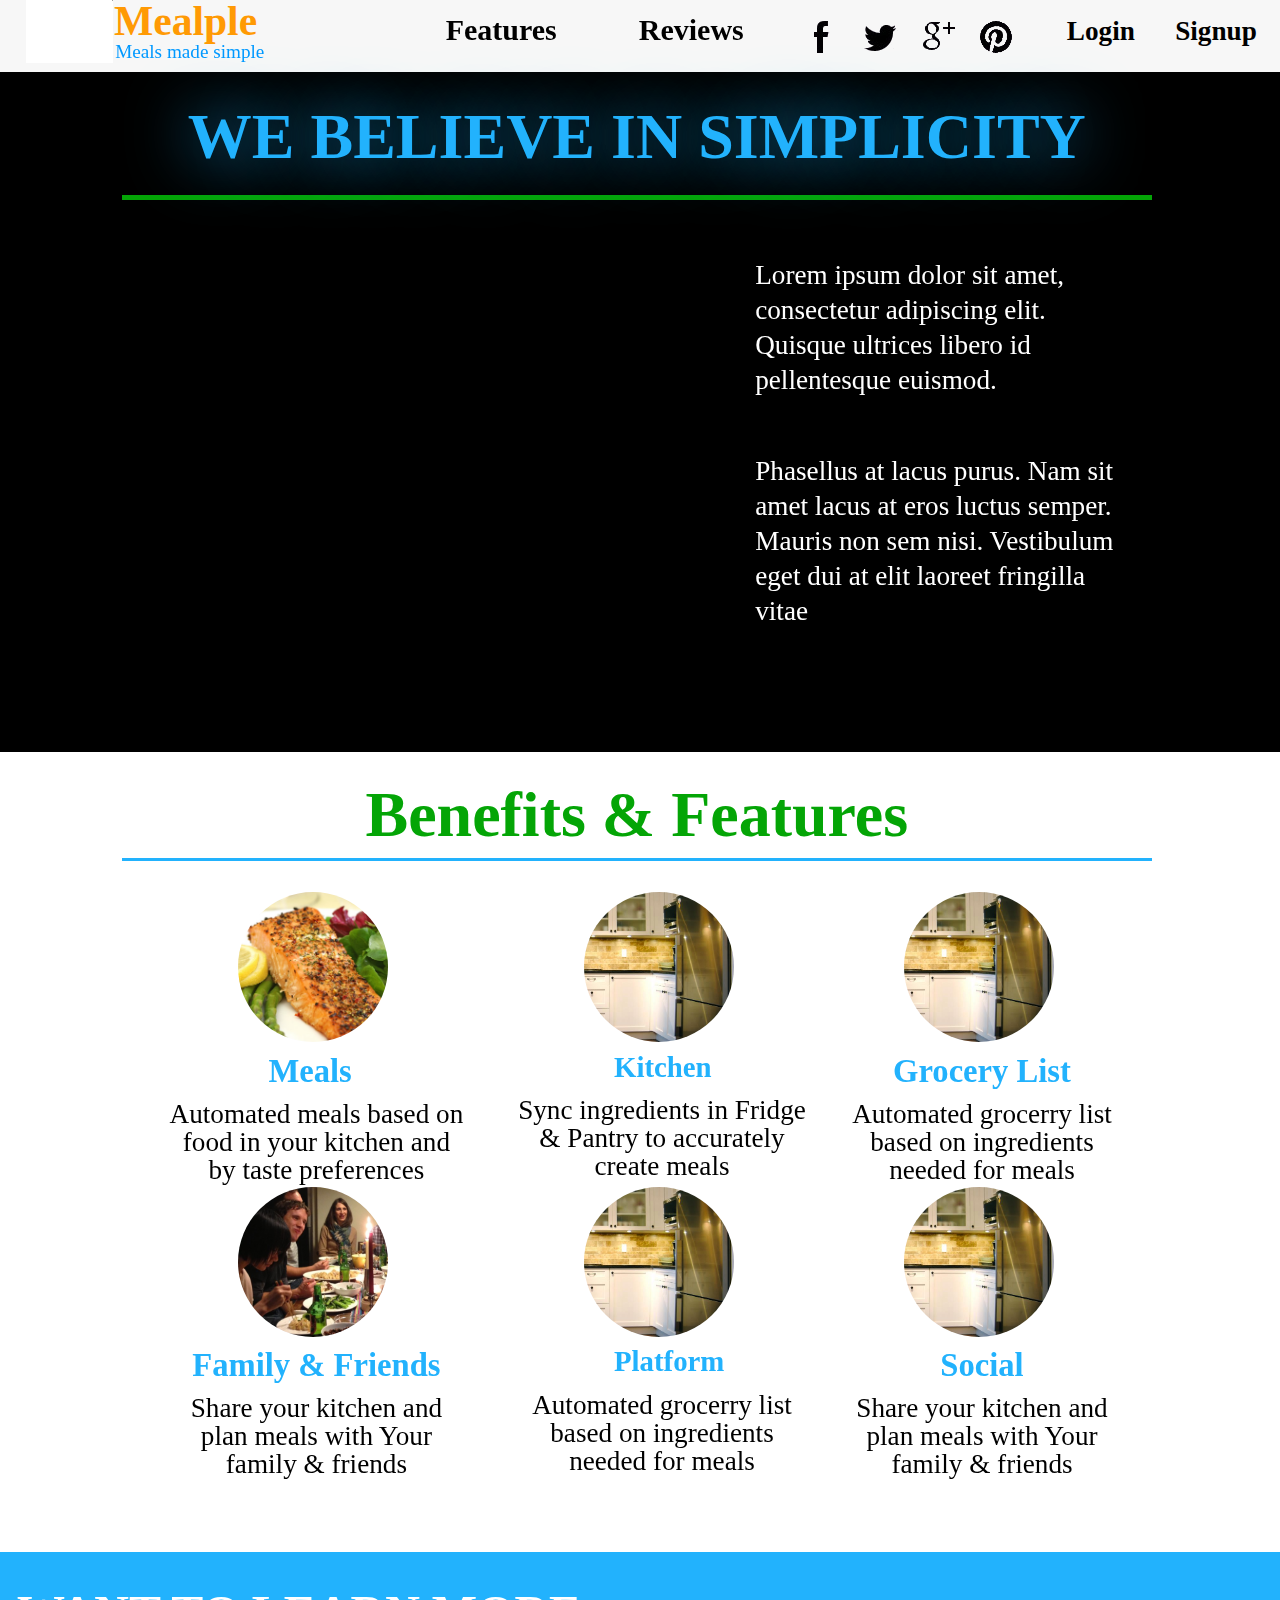
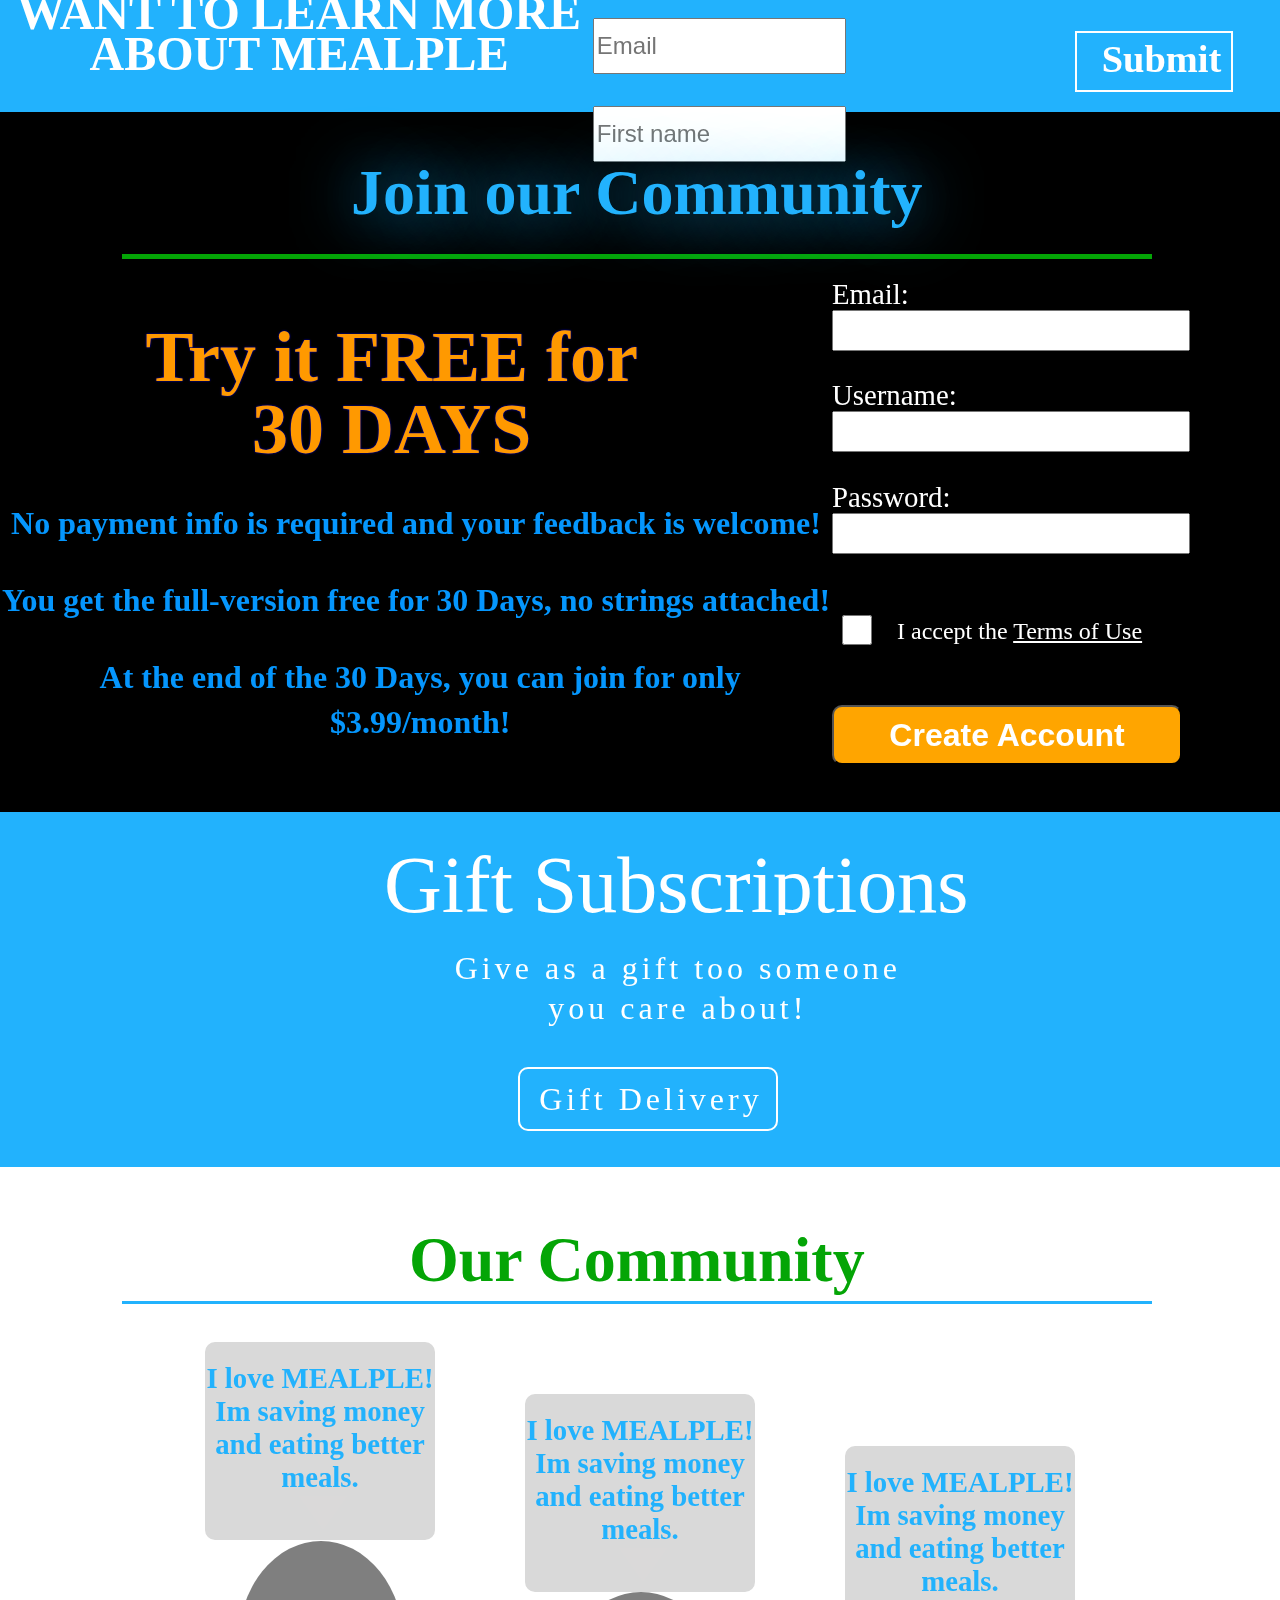
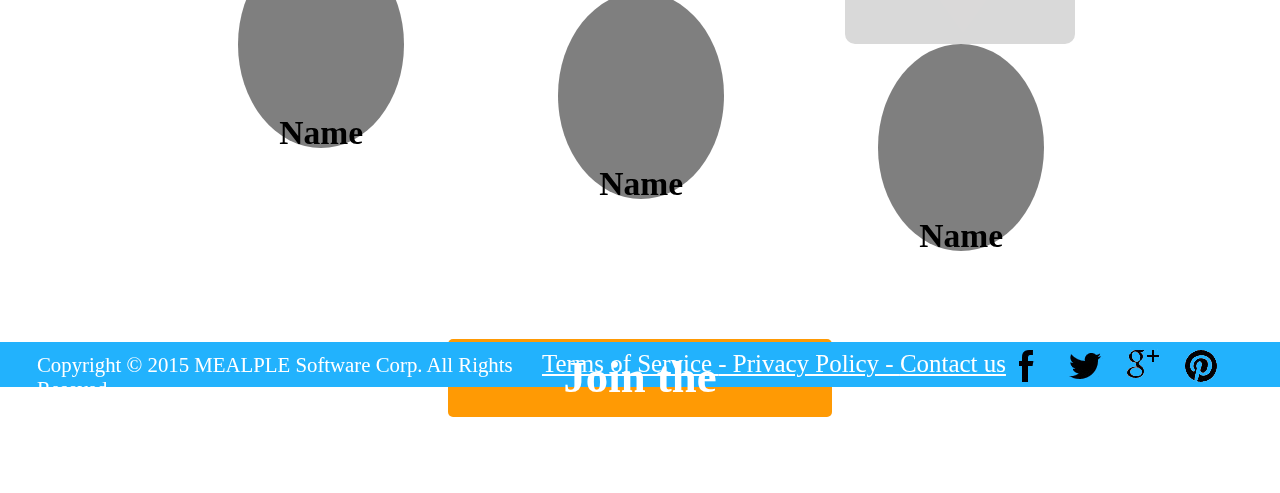
==== commit c6dcffcd: "Complete Rough Draft of HomePage" ====
--- a/index.html
+++ b/index.html
@@ -5,7 +5,7 @@
 <link rel="stylesheet" type="text/css" href="css/HomePage.css">
 
 <!-- Changes for different window sizes -->
-<link rel='stylesheet' media='screen and (min-width: 1800px) and (max-width:2000px)' href='css/1920x1080.css' />
+<!-- <link rel='stylesheet' media='screen and (min-width: 1800px) and (max-width:2000px)' href='css/1920x1080.css' />
 <link rel='stylesheet' media='screen and (min-width: 1640px) and (max-width:1800px)' href='css/1680x1050.css' />
 <link rel='stylesheet' media='screen and (min-width: 1501px) and (max-width:1640px)' href='css/1600x900.css' />
 <link rel='stylesheet' media='screen and (min-width: 1410px) and (max-width:1500px)' href='css/1440x900.css' />
@@ -13,7 +13,7 @@
 <link rel='stylesheet' media='screen and (min-width: 1200px) and (max-width:1300px)' href='css/1280x1024.css' />
 <link rel='stylesheet' media='screen and (min-width: 950px) and (max-width:1199px)' href='css/1024x768.css' />
 <link rel='stylesheet' media='screen and (min-width: 700px) and (max-width:949px)' href='css/768x1024.css' />
-<link rel='stylesheet' media='screen and (max-width: 699px)' href='css/360x640.css' />
+<link rel='stylesheet' media='screen and (max-width: 699px)' href='css/360x640.css' /> -->
 </head>
 
 <body>
@@ -28,14 +28,18 @@
 
 				<div id="navPageSec">
 					<p id="q1">
-						Why 
-					</p>
-					<p id="q2">
-						How 
+						Features
 					</p>
 					<p id="q3">
-						What
-					</p>
+						Reviews
+					</p>
+				</div>
+
+				<div id="smIcons">
+					<a href="" id="facebook"></a>
+					<a href="" id="twitter"></a>
+					<a href="" id="google"></a>
+					<a href="" id="pintrest"></a>
 				</div>
 
 				<div id="LS-1">
@@ -53,7 +57,7 @@
 
 	<div id="main">
 
-		<div id="sec1">
+		<!-- <div id="sec1">
 			<div id="tint">
 			
 		
@@ -63,18 +67,18 @@
 					</p>
 				</div>
 			</div>
-		</div>
+		</div> -->
 		<div id="addedSec">
 			<p style="width: 100%; height: 2px; margin-top: 0px;"> </p>
 			<p id="y1"> 
 				<span>
-					Why we created Mealple
+					WE BELIEVE IN SIMPLICITY
 				</span>
 			</p>
 			<p id="y2"> 
 
 
-			<iframe src="https://player.vimeo.com/video/65843745?color=ff9933&badge=0" width="600" height="337" frameborder="0" webkitallowfullscreen mozallowfullscreen allowfullscreen></iframe>
+			<iframe src="https://player.vimeo.com/video/131370504?color=ff9933" width="712" height="400" frameborder="0" webkitallowfullscreen mozallowfullscreen allowfullscreen></iframe>
 
 			</p>
 			<div id="y3"> 
@@ -92,80 +96,118 @@
 		<div id="sec4">
 			<div id="how1"> 
 				<span>
-					How it works
+					Benefits & Features
 				</span>
 			</div>
 
 
 			
-
-			<div id="firstImg">
+			<div id="a1">
+				<div id="firstImg">
 				
-			</div>
-			<div id="innerSec1a">
-				<p>
+				</div>
+				<div id="innerSec1a">
+					<p>
 					Meals
-				</p>
-			</div>
-			<div id="innerSec2a">
-				<p>
+					</p>
+				</div>
+				<div id="innerSec2a">
+					<p>
 					Automated meals based on food in your kitchen and by taste preferences
-				</p>
-			</div>
-
-
-
-
-			<div id="firstImg2">
-				
-			</div>
-			<div id="innerSec1a2">
-				<p>
-					Kitchen
-				</p>
-			</div>
-			<div id="innerSec2a2">
-				<p>
-					Sync ingredients in Fridge & Pantry to accurately create meals 
-				</p>
-			</div>
-
-
-
-
-			
-
-			<div id="firstImg3">
-				
-			</div>
-			<div id="innerSec1a3">
-				<p>
-					Grocery List
-				</p>
-			</div>
-			<div id="innerSec2a3">
-				<p>
-					Automated grocerry list based on ingredients needed for meals 
-				</p>
-			</div>
-
-
-
-
-			
-
-			<div id="firstImg4">
-				
-			</div>
-			<div id="innerSec1a4">
-				<p>
-					Family & Friends
-				</p>
-			</div>
-			<div id="innerSec2a4">
-				<p>
-					Share your kitchen and plan meals with Your family & friends
-				</p>
+					</p>
+				</div>
+			</div>
+
+
+
+			<div id="a2">
+				<div id="firstImg2">
+					
+				</div>
+				<div id="innerSec1a2">
+					<p>
+						Kitchen
+					</p>
+				</div>
+				<div id="innerSec2a2">
+					<p>
+						Sync ingredients in Fridge & Pantry to accurately create meals 
+					</p>
+				</div>
+			</div>
+
+
+
+
+			
+			<div id="a3">
+				<div id="firstImg3">
+					
+				</div>
+				<div id="innerSec1a3">
+					<p>
+						Grocery List
+					</p>
+				</div>
+				<div id="innerSec2a3">
+					<p>
+						Automated grocerry list based on ingredients needed for meals 
+					</p>
+				</div>
+			</div>
+
+
+
+			
+			<div id="a4">
+				<div id="firstImg4">
+					
+				</div>
+				<div id="innerSec1a4">
+					<p>
+						Family & Friends
+					</p>
+				</div>
+				<div id="innerSec2a4">
+					<p>
+						Share your kitchen and plan meals with Your family & friends
+					</p>
+				</div>
+			</div>
+
+			<div id="a5">
+				<div id="firstImg5">
+					
+				</div>
+				<div id="innerSec1a5">
+					<p>
+						Platform
+					</p>
+				</div>
+				<div id="innerSec2a5">
+					<p>
+						Automated grocerry list based on ingredients needed for meals 
+					</p>
+				</div>
+			</div>
+
+
+
+			
+			<div id="a6">
+				<div id="firstImg6">
+					
+				</div>
+				<div id="innerSec1a6">
+					<p>
+						Social
+					</p>
+				</div>
+				<div id="innerSec2a6">
+					<p>
+						Share your kitchen and plan meals with Your family & friends
+					</p>
+				</div>
 			</div>
 
 
@@ -181,7 +223,7 @@
 
 			<div id="titleSec6">
 				<p>
-					WANT A CHANCE TOO WIN MEALPLE FREE FOR A YEAR!
+					WANT TO LEARN MORE ABOUT MEALPLE
 				</p>
 			</div>
 
@@ -218,28 +260,29 @@
 
 			<div id="what1"> 
 				<span>
-					What you can do to be part of our Community
+					Join our Community
 				</span>
 			</div>
 
 
 			<div id="titleSec7">
 				<p>
-					We believe you should get <span> 30 Days Free </span> to decide
+					Try it FREE for 30 DAYS
 				</p>
 			</div>
 
 			<div id="titleInfo2">
+
+				<p>
+					No payment info is required and your feedback is welcome!
+				</p>
+
 				<p>
 					You get the full-version free for 30 Days, no strings attached!
 				</p>
 
-				<p>
-					No payment info is required and your feedback is welcome!
-				</p>
-
 				<p style="margin-left: 1%;">
-					At the end of the 30 Days, you can join for only $4.99/month!
+					At the end of the 30 Days, you can join for only $3.99/month!
 				</p>
 			</div>
 
@@ -294,11 +337,108 @@
 			</div>
 		</div>
 
+		<div id="sec9">
+			<span style="width: 100px; height: 100px; margin-top: 0px; margin-left: 10%;">
+			</span>
+
+			<div id="titleSec9">
+				<p>
+					Our Community
+				</p>
+			</div>
+
+			<div id="areaSec9a">
+				<div id="userCom1">
+				<p>
+					I love MEALPLE! Im saving money and eating better meals.
+				</p>
+				</div>
+				<div id="triangle">
+					
+				</div>
+				<div id="userPic1">
+					
+				</div>
+				<div id="userRealName1">
+					<p>
+						Name
+					</p>
+				</div>
+			</div>
+
+			<div id="areaSec9b">
+				<div id="userCom2">
+				<p>
+					I love MEALPLE! Im saving money and eating better meals.
+				</p>
+				</div>
+				<div id="triangle">
+					
+				</div>
+				<div id="userPic2">
+					
+				</div>
+				<div id="userRealName2">
+					<p>
+						Name
+					</p>
+				</div>
+			</div>
+
+			<div id="areaSec9c">
+				<div id="userCom3">
+				<p>
+					I love MEALPLE! Im saving money and eating better meals.
+				</p>
+				</div>
+				<div id="triangle">
+					
+				</div>
+				<div id="userPic3">
+					
+				</div>
+				<div id="userRealName3">
+					<p>
+						Name
+					</p>
+				</div>
+			</div>
+
+			<div id="btnLast">
+				<p>
+					Join the Community
+				</p>
+			</div>
+		
+		</div>
+
 
 	</div>
 
 	<footer>
-		
+		<div id="bottomInfo">
+				<p>
+					Copyright &#169 2015 MEALPLE Software Corp. All Rights Reseved -
+				</p>
+				<div id="bottomInfo2">
+					<a href="">
+						Terms of Service
+					</a>
+					<a href="">
+						- Privacy Policy -
+					</a>
+					<a href="">
+						Contact us
+					</a>
+				</div>
+				<div id="smIconsBottom">
+					<a href="" id="facebook"></a>
+					<a href="" id="twitter"></a>
+					<a href="" id="google"></a>
+					<a href="" id="pintrest"></a>
+				</div>
+			</div>
+
 	</footer>
 </body>
 </html>--- a/css/HomePage.css
+++ b/css/HomePage.css
@@ -22,11 +22,13 @@
 
 
 
-
+ 
 #company {
   height: 100%;
   width: 30%;
   margin-left: 2%;
+  float: left;
+  color: rgb(255, 154, 4);
 }
 
 #company p { 
@@ -47,43 +49,85 @@
 
 #navPageSec {
   height: 8%;
-  width: 33%;
-  margin-top: 0px;
-  margin-left: 30%;
+  width: 28%;
+  margin-top: 0px;
+  margin-left: 32%;
   position: absolute;
 }
 #navPageSec p {
-  height: 89%;
-  width: 33.3%;
-  margin-top: 2px;
   text-align: center;
   line-height: 56px;
   vertical-align: middle;
   font-size: 30px;
+  font-weight: 900;
   padding-left: 2px;
-  color: rgb(0, 153, 255);
+  color: black;
   position: absolute;
 }
 #q1 {
-  margin-left: 0px;
-}
-#q2 {
-  margin-left: 151px;
+    margin-top: 2px;
+  margin-left: 30px;
+  height: 89%;
+  width: 33.3%;
 }
 #q3 {
-  margin-left: 302px;
+    margin-top: 2px;
+  margin-left: 220px;
+  height: 89%;
+  width: 33.3%;
 }
 #q1:hover {
   color: orange;
-  z-index: 2;
-}
-#q2:hover {
-  color: orange;
-  z-index: 2;
 }
 #q3:hover {
   color: orange;
-  z-index: 2;
+}
+#smIcons {
+  height: 8%;
+  width: 18%;
+  margin-top: 0px;
+  margin-left: 62%;
+  position: absolute;
+}
+#facebook {
+  background-image: url("../images/icon1.png");
+  background-repeat: no-repeat;
+  background-position: center;
+  margin-top: 0px;
+  margin-left: 0px;
+  height: 100%;
+  width: 25%;
+  float: left;
+}
+#twitter {
+  background-image: url("../images/icon2.png");
+  background-repeat: no-repeat;
+  background-position: center;
+  margin-top: 0px;
+  margin-left: 0px;
+  height: 100%;
+  width: 25%;
+  float: left;
+}
+#google {
+  background-image: url("../images/icon4.png");
+  background-repeat: no-repeat;
+  background-position: center;
+  margin-top: 0px;
+  margin-left: 0px;
+  height: 100%;
+  width: 25%;
+  float: left;
+}
+#pintrest {
+  background-image: url("../images/icon3.png");
+  background-repeat: no-repeat;
+  background-position: center;
+  margin-top: 0px;
+  margin-left: 0px;
+  height: 100%;
+  width: 25%;
+  float: left;
 }
 #LS {
   height: 100%;
@@ -98,6 +142,10 @@
   margin-right: 1%;
   font-weight: 900;
   border-radius: 5%;
+  float: right;
+  color:  black;
+  vertical-align: middle;
+  text-align: center;  
 } 
 
 #LS-1 p {
@@ -105,10 +153,6 @@
   font-size: 1.7em;
   margin-top: 19px;
 } 
-#LS-1:hover {
-  color: orange;
-}
-
 #LS-2 {
   height: 60%;
   width: 8%;
@@ -116,6 +160,10 @@
   margin-right: 1%;
   font-weight: 900;
   border-radius: 5%;
+  float: right;
+  color:  black;
+  vertical-align: middle;
+  text-align: center;
 } 
 
 #LS-2 p {
@@ -123,9 +171,12 @@
   font-size: 1.7em;
   margin-top: 19px;
 } 
-#LS-2:hover {
-  color: orange;
-}
+
+#LS-1:hover, #LS-2:hover {
+  color: rgb(255, 153, 0);
+ 
+}
+
 #main {
   background-color: black;
   height: 3470px;
@@ -143,30 +194,6 @@
   width: 100%;
 }
 
-#sec1 {
-  height: 650px; 
-  width: 100%; 
-  background-color: rgb(227, 227, 227);
-}
-
-#tint {
-  height: 100%;
-  width: 100%;
-  background-color: rgba(0,0,0,0);
-}
-
-#videoPlace {
-  height: 75%;
-  width: 83%;
-  margin-top: 1%;
-  margin-left: 8.5%;
-  text-align: center;
-  position: absolute;
-  background-image: url('../images/image8.jpg');
-  background-repeat: no-repeat;
-  background-size: cover;
-  background-position: center 50%;
-}
 
 #sec2 {
 /*  background-color: indigo;*/
@@ -224,67 +251,69 @@
 
 
 #addedSec {
-  height: 500px; 
+  height: 680px; 
   width: 100%; 
   margin-top: 0px;
-  background-color: white;
+  background-color: black;
 }
 #y1 {
-  width: 80%;
-  height: 20%;
-  margin-left: 50px;
-  border-bottom: 5px rgb(255, 102, 0) solid;
+    width: 80.5%;
+  height: 14%;
+  margin-top: 2%;
+  margin-left: 9.5%;
+  border-bottom: 5px rgb(4, 165, 6) solid;
+    text-align: center;
 }
 #y1 span {
-  font-size: 2.7em;
-  font-weight: 700;
+  font-size: 4em;
+  font-weight: 900;
+  color: rgb(34, 178, 253);
+  text-shadow: 0px 0px 65px rgb(34, 178, 253);
+}
+#y2 {
+  width: 50%;
+  height: 63%;
+  float: left;
   margin-top: 42px;
-  position: absolute;
-  color: rgb(0, 153, 255);
-}
-#y2 {
-  width: 42%;
-  height: 68%;
-  float: left;
-  margin-top: 0px;
   margin-left: 5%;
 }
 #y3 {
-  width: 50%;
-  height: 68%;
+    width: 41%;
+  height: 62%;
   float: right;
-  margin-top: 0px;
+  margin-top: 42px;
+
 }
 
 #y3 p {
   height: 40%;
   width: 70%;
   font-size: 1.7em;
-  color: black;
-  margin-top: 22px;
+  color: white;
+  margin-top: 0px;
   line-height: 35px;
 }
 
 #sec4 {
-  height: 700px; 
+  height: 800px; 
   width: 100%; 
   margin-top: 0px;
   float: left;
-  background-color: rgb(227, 227, 227);
+  background-color: white;
   background-repeat: repeat;
 }
 #how1 {
-  width: 80%;
-  height: 20%;
-  margin-left: 50px;
-  border-bottom: 5px rgb(255, 102, 0) solid;
+    width: 80.5%;
+  height: 10%;
+  margin-top: 2%;
+  margin-left: 9.5%;
+  border-bottom: rgb(34, 178, 253) solid;
+    text-align: center;
 }
 #how1 span {
-  font-size: 2.7em;
-  font-weight: 700;
-  margin-top: 42px;
-  position: absolute;
-  color: rgb(0, 153, 255);
+    font-size: 4em;
+  font-weight: 900;
+  color: rgb(4, 165, 6);
 }
 #sec4 p {
   vertical-align: middle;
@@ -293,27 +322,38 @@
 
 
 
+
+
+
+#a1 {
+  width: 300px;
+  height: 300px;
+  margin-left: 13%;
+  margin-top: 2%;
+  position: absolute;
+}
 #innerSec1a {
   height: 40px;
-  width: 18%;   
-  font-size: 1.5em;
-  margin-left: 4%;
-  margin-top: 0%;
+  width: 18%;
+  font-size: 1.2em;
+  margin-left: 34%;
+  margin-top: -8%;
 }
 
 #innerSec1a p {
   line-height: 40px;
   height: 40px;
-  font-size: 1.5em;
+  font-size: 1.7em;
   font-weight: 600;
-  color:  rgb(0, 153, 255);
+  color: rgb(34, 178, 253);
 }
 
 #innerSec2a {
   height: 100px;
-  width: 18%;
+  width: 100%;
   line-height: 28px;
-  margin-left: 4%;
+  margin-left: 0%;
+  margin-top: -18px;
 }
 
 #innerSec2a p {
@@ -324,10 +364,10 @@
 }
 
 #firstImg {
-  height: 250px;
-  width: 250px;
-  margin-top: 2%;
-  margin-left: 5%;
+  height: 150px;
+  width: 150px;
+  margin-top: 2%;
+  margin-left: 24%;
   background-image: url(../images/Healthy.jpg);
   background-position: center;
   background-size: 380px;
@@ -338,13 +378,19 @@
 
 
 
-
+#a2 {
+  width: 300px;
+  height: 300px;
+  margin-left: 40%;
+  margin-top: 2%;
+  position: absolute;
+}
 #innerSec1a2 {
   height: 40px;
-  width: 18%;   
-  font-size: 1.7em;
-  margin-left: 24%;
-  margin-top: 0%;
+  width: 18%;
+  font-size: 1.2em;
+  margin-left: 34%;
+  margin-top: -8%;
 }
 
 #innerSec1a2 p {
@@ -352,14 +398,15 @@
   height: 40px;
   font-size: 1.5em;
   font-weight: 600;
-  color:  rgb(0, 153, 255);
+  color:  rgb(34, 178, 253);
 }
 
 #innerSec2a2 {
   height: 100px;
-  width: 18%;
+  width: 100%;
   line-height: 28px;
-  margin-left: 24%;
+  margin-left: 0%;
+  margin-top: -18px;
 }
 
 #innerSec2a2 p {
@@ -370,10 +417,10 @@
 }
 
 #firstImg2 {
-  height: 250px;
-  width: 250px;
-  margin-top: -31%;
-  margin-left: 25%;
+  height: 150px;
+  width: 150px;
+  margin-top: 2%;
+  margin-left: 24%;
   background-image: url(../images/kitchen1.jpg);
   background-position: right;
   background-size: 380px;
@@ -387,13 +434,19 @@
 
 
 
-
+#a3 {
+  width: 300px;
+  height: 300px;
+  margin-left: 65%;
+  margin-top: 2%;
+  position: absolute;
+}
 #innerSec1a3 {
   height: 40px;
-  width: 18%;   
-  font-size: 1.5em;
-  margin-left: 45%;
-  margin-top: 0%;
+  width: 100%;
+  font-size: 1.2em;
+  margin-left: 0%;
+  margin-top: -8%;
 }
 
 #innerSec1a3 p {
@@ -401,14 +454,15 @@
   height: 40px;
   font-size: 1.7em;
   font-weight: 600;
-  color:  rgb(0, 153, 255);
+  color:  rgb(34, 178, 253);
 }
 
 #innerSec2a3 {
   height: 100px;
-  width: 21%;
+  width: 100%;
   line-height: 28px;
-  margin-left: 44%;
+  margin-left: 0%;
+  margin-top: -18px;
 }
 
 #innerSec2a3 p {
@@ -419,13 +473,13 @@
 }
 
 #firstImg3 {
-  height: 250px;
-  width: 250px;
-  margin-top: -32%;
-  margin-left: 45%;
-  background-image: url(../images/grocery.jpg);
-  background-position: center;
-  background-size: 505px;
+  height: 150px;
+  width: 150px;
+  margin-top: 2%;
+  margin-left: 24%;
+  background-image: url(../images/kitchen1.jpg);
+  background-position: right;
+  background-size: 380px;
   background-repeat: no-repeat;
   border-radius: 50%;
 }
@@ -435,29 +489,36 @@
 
 
 
-
+#a4 {
+  width: 300px;
+  height: 300px;
+  margin-left: 13%;
+  margin-top: 25%;
+  position: absolute;
+}
 
 #innerSec1a4 {
   height: 40px;
-  width: 26%;   
-  font-size: 1.5em;
-  margin-left: 62%;
-  margin-top: 0%;
+  width: 100%;
+  font-size: 1.2em;
+  margin-left: 0%;
+  margin-top: -8%;
 }
 
 #innerSec1a4 p {
   line-height: 40px;
   height: 40px;
-  font-size: 1.5em;
+  font-size: 1.7em;
   font-weight: 600;
-  color:  rgb(0, 153, 255);
+  color:  rgb(34, 178, 253);
 }
 
 #innerSec2a4 {
   height: 100px;
-  width: 18%;
+  width: 100%;
   line-height: 28px;
-  margin-left: 66%;
+  margin-left: 0%;
+  margin-top: -18px;
 }
 
 #innerSec2a4 p {
@@ -468,10 +529,10 @@
 }
 
 #firstImg4 {
-  height: 250px;
-  width: 250px;
-  margin-top: -32%;
-  margin-left: 66%;
+  height: 150px;
+  width: 150px;
+  margin-top: 2%;
+  margin-left: 24%;
   background-image: url(../images/ffdinner.jpg);
   background-position: -52px;
   background-size: 365px;
@@ -480,30 +541,139 @@
 }
 
 
+#a5 {
+  width: 300px;
+  height: 300px;
+  margin-left: 40%;
+  margin-top: 25%;
+  position: absolute;
+}
+#innerSec1a5 {
+  height: 40px;
+  width: 18%;
+  font-size: 1.2em;
+  margin-left: 34%;
+  margin-top: -8%;
+}
+
+#innerSec1a5 p {
+  line-height: 40px;
+  height: 40px;
+  font-size: 1.5em;
+  font-weight: 600;
+  color:  rgb(34, 178, 253);
+}
+
+#innerSec2a5 {
+  height: 100px;
+  width: 100%;
+  line-height: 28px;
+  margin-left: 0%;
+  margin-top: -18px;
+}
+
+#innerSec2a5 p {
+  font-size: 1.7em;
+  color: black;
+  list-style-type: none;
+  text-align: center;
+}
+
+#firstImg5 {
+  height: 150px;
+  width: 150px;
+  margin-top: 2%;
+  margin-left: 24%;
+  background-image: url(../images/kitchen1.jpg);
+  background-position: right;
+  background-size: 380px;
+  background-repeat: no-repeat;
+  border-radius: 50%;
+}
+
+
+
+
+
+
+
+#a6 {
+  width: 300px;
+  height: 300px;
+  margin-left: 65%;
+  margin-top: 25%;
+  position: absolute;
+}
+#innerSec1a6 {
+  height: 40px;
+  width: 100%;
+  font-size: 1.2em;
+  margin-left: 0%;
+  margin-top: -8%;
+}
+
+#innerSec1a6 p {
+  line-height: 40px;
+  height: 40px;
+  font-size: 1.7em;
+  font-weight: 600;
+  color:  rgb(34, 178, 253);
+}
+
+#innerSec2a6 {
+  height: 100px;
+  width: 100%;
+  line-height: 28px;
+  margin-left: 0%;
+  margin-top: -18px;
+}
+
+#innerSec2a6 p {
+  font-size: 1.7em;
+  color: black;
+  list-style-type: none;
+  text-align: center;
+}
+
+#firstImg6 {
+  height: 150px;
+  width: 150px;
+  margin-top: 2%;
+  margin-left: 24%;
+  background-image: url(../images/kitchen1.jpg);
+  background-position: right;
+  background-size: 380px;
+  background-repeat: no-repeat;
+  border-radius: 50%;
+}
+
+
+
+
+
+
+
+
 
 
 #sec6 {
-  height: 182px; 
+  height: 260px; 
   width: 100%; 
   margin-top: 700px;
-  background-color: rgb(0, 153, 255);
-  background-position: -6px;
-  background-size: 1649px;
-  background-repeat: no-repeat;
+  background-color: rgb(34, 178, 253);
 }
 
 #titleSec6 {
-  width: 60%;
-  height: 110px;
-  margin-left: 2%;
-  margin-top: 0px;
- 
+  width: 63%;
+  height: 112px;
+  margin-left: 1%;
+  margin-top: -26px;
 }
 
 #titleSec6 p {
   line-height: 41px;
   width: 71%;
-  font-size: 2em;
+  font-size: 3em;
   font-weight: 900;
   vertical-align: middle;
   text-align: center;
@@ -513,7 +683,7 @@
 #innerSec6 {
   height: 69%;
   width: 37%;
-  margin-top: -11%;
+  margin-top: -10.5%;
   margin-left: 46%;
   
 }
@@ -523,9 +693,9 @@
   margin-left: 4px;
 }
 #btnSec6 {
-  height: 30%;
+  height: 22%;
   width: 12%;
-  margin-top: -6.5%;
+  margin-top: -10.5%;
   margin-left: 84%;
   border: 2px solid white;
   font-weight: 900;
@@ -580,68 +750,41 @@
 
 
 
-#company {
-  float: left;
-  /*background-color: rgb(51,51,255);*/
-  color: rgb(230, 138, 0);
-}
- 
-#LS-1 {
-  float: right;
-  color:  rgb(0, 153, 255);
-  vertical-align: middle;
-  text-align: center;  
-  border: 2px solid rgb(0, 153, 255);
+
+
+
+
+
+
+
+
+
+#sec7 {
+	background-color: black;
+  height: 700px;
+  width: 100%;
+  margin-top: 0px;
+}
+
+#what1 {
+  width: 80.5%;
+  height: 14%;
+  margin-top: 2%;
+  margin-left: 9.5%;
+  border-bottom: 5px rgb(4, 165, 6) solid;
+    text-align: center;
+}
+#what1 span {
+  font-size: 4em;
+  font-weight: 900;
+  color: rgb(34, 178, 253);
+  text-shadow: 0px 0px 65px rgb(34, 178, 253);
 } 
 
-#LS-2 {
-  float: right;
-  color:  rgb(0, 153, 255);
-  vertical-align: middle;
-  text-align: center;
-  border: 2px solid rgb(0, 153, 255);  
-} 
-
-#LS-1:hover, #LS-2:hover {
-  color: rgb(255, 153, 0);
-  border: 2px solid rgb(255, 153, 0);  
-}
-
-
-
-
-
-
-
-
-
-
-
-#sec7 {
-	background-color: white;
-  background-repeat: repeat;
-  height: 700px; 
-  width: 100%;
-}
-
-#what1 {
-  width: 80%;
-  height: 20%;
-  margin-left: 50px;
-  border-bottom: 5px rgb(255, 102, 0) solid;
-}
-#what1 span {
-  font-size: 2.7em;
-  font-weight: 700;
-  margin-top: 42px;
-  position: absolute;
-  color: rgb(0, 153, 255);
-} 
-
 #titleSec7 {
-  width: 52%;
+    width: 40%;
   height: 12%;
-  margin-left: 6.6%;
+  margin-left: 10.6%;
   margin-top: -10px;
 }
 
@@ -649,7 +792,7 @@
   	vertical-align: middle;
   	text-align: center;
     line-height: 72px;
-    font-size: 3.9em;
+    font-size: 4.5em;
     color: rgb(255, 153, 0);
     text-shadow: 0px 0px 2px blue;
     font-weight: 600;
@@ -659,8 +802,9 @@
 #titleInfo2 {
   width: 65%;
   height: 50%;
-  margin-top: 9%;
+  margin-top: 5%;
   margin-left: 0%;
+  position: absolute;
 }
 
 #titleInfo2 p {
@@ -685,8 +829,9 @@
 #userSignUpInfo {
   width: 35%;
   height: 100%;
-  margin-top: -620px;
+  margin-top: -145px;
   float: right;
+  color: white;
 }
 
 #userSignUpInfo p{
@@ -733,7 +878,7 @@
   position: absolute;
   font-size: 1.5em;
   text-decoration: none;
-  color: black;
+  color: white;
 }
 
 
@@ -745,7 +890,7 @@
 
 
 #sec8 {
-  background-color: rgb(0, 153, 255);
+  background-color: rgb(34, 178, 253);
   height: 355px; 
   width: 100%;   
 }
@@ -824,8 +969,269 @@
 
 }
 
+
+
+
+
+
+#sec9 {
+  background-color: white;
+  height: 775px; 
+  width: 100%;
+}
+
+#titleSec9 {
+    width: 80.5%;
+  height: 10%;
+  margin-top: -2%;
+  margin-left: 9.5%;
+  border-bottom: rgb(34, 178, 253) solid;
+    text-align: center;
+}
+#titleSec9 p {
+    font-size: 4em;
+  font-weight: 900;
+  color: rgb(4, 165, 6);
+} 
+
+#areaSec9a {
+  width: 20%;
+  height: 62%;
+  margin-top: 2%;
+  margin-left: 15%;
+}
+
+#areaSec9b {
+  width: 20%;
+  height: 62%;
+  margin-top: -33.5%;
+  margin-left: 40%;
+}
+
+#areaSec9c {
+  width: 20%;
+  height: 62%;
+  margin-top: -33.5%;
+  margin-left: 65%;
+}
+
+
+
+
+
+#userCom1 {
+  width: 18%;
+  height: 22%;
+  position: absolute;
+  margin-top: 1%;
+  margin-left: 1%;
+  background-color: rgb(217, 217, 217);
+  border-radius: 10px;
+  color: rgb(34, 178, 253);
+  font-size: 1.8em;
+  font-weight: 600;
+  text-align: center;
+}
+#userCom1 p {
+  margin-top: 20px;
+
+}
+#triangle {
+  width: 0;
+  height: 0;
+  margin-top: 13%;
+  margin-left: 8.3%;
+  border-style: solid;
+  border-width: 35px 25px 0 25px;
+border-color: #dad9d9 transparent transparent transparent;
+position: absolute;
+}
+#userPic1 {
+  width: 13%;
+  height: 23%;
+  position: absolute;
+  margin-top: 16.5%;
+  margin-left: 3.6%;
+  background-color: rgba(0, 0, 0, 0.5);
+  border-radius: 100%;
+}
+
+#userRealName1 {
+  width: 17%;
+  height: 5%;
+  position: absolute;
+  margin-top: 30%;
+  margin-left: 1.6%;
+  color: black;
+  font-size: 2.1em;
+  font-weight: 600; 
+  text-align: center;
+}
+#userRealName1 p {
+  margin-top: 0px;
+}
+
+
+
+
+
+
+#userCom2 {
+  width: 18%;
+  height: 22%;
+  position: absolute;
+  margin-top: 1%;
+  margin-left: 1%;
+  background-color: rgb(217, 217, 217);
+  border-radius: 10px;
+  color: rgb(34, 178, 253);
+  font-size: 1.8em;
+  font-weight: 600;
+  text-align: center;
+}
+#userCom2 p {
+  margin-top: 20px;
+
+}
+#userPic2 {
+  width: 13%;
+  height: 23%;
+  position: absolute;
+  margin-top: 16.5%;
+  margin-left: 3.6%;
+  background-color: rgba(0, 0, 0, 0.5);
+  border-radius: 100%;
+}
+
+#userRealName2 {
+  width: 17%;
+  height: 5%;
+  position: absolute;
+  margin-top: 30%;
+  margin-left: 1.6%;
+  color: black;
+  font-size: 2.1em;
+  font-weight: 600; 
+  text-align: center;
+}
+#userRealName2 p {
+  margin-top: 0px;
+}
+
+
+
+
+#userCom3 {
+  width: 18%;
+  height: 22%;
+  position: absolute;
+  margin-top: 1%;
+  margin-left: 1%;
+  background-color: rgb(217, 217, 217);
+  border-radius: 10px;
+  color: rgb(34, 178, 253);
+  font-size: 1.8em;
+  font-weight: 600;
+  text-align: center;
+}
+#userCom3 p {
+  margin-top: 20px;
+
+}
+#userPic3 {
+  width: 13%;
+  height: 23%;
+  position: absolute;
+  margin-top: 16.5%;
+  margin-left: 3.6%;
+  background-color: rgba(0, 0, 0, 0.5);
+  border-radius: 100%;
+}
+
+#userRealName3 {
+  width: 17%;
+  height: 5%;
+  position: absolute;
+  margin-top: 30%;
+  margin-left: 1.6%;
+  color: black;
+  font-size: 2.1em;
+  font-weight: 600; 
+  text-align: center;
+}
+#userRealName3 p {
+  margin-top: 0px;
+}
+
+#btnLast {
+  color: white;
+  background-color: rgb(255, 154, 4);
+  width: 30%;
+  height: 10%;
+  margin-top: 2%;
+  margin-left: 35%;
+  border-radius: 5px;
+  font-size: 2.8em;
+  font-weight: 900;
+  text-align: center;
+}
+#btnLast p {
+  margin-top: 0px;
+  line-height: 77px;
+}
+#btnLast:hover {
+  color: rgb(34, 178, 253);
+}
+
+
+
+
+
+
+
+
+
 footer {
   height: 5%;
   width: 100%;
-  background-color: rgba(255,0,0,0.5);
+  background-color: rgb(34, 178, 253);
+}
+#bottomInfo {
+  height: 100%;
+  width: 80%;
+  font-size: 1.3em;
+  margin-top: 0px;
+  margin-left: 0px;
+}
+#bottomInfo p {
+  color: white;
+  margin-top: 11px;
+  margin-left: 37px;
+  width: 41%;
+  position: absolute;
+}
+#bottomInfo2 {
+  height: 73%;
+  width: 46%;
+  font-size: 1.2em;
+  margin-top: 8px;
+  margin-right: 11px;
+  float: right;
+}
+
+#bottomInfo2 a {
+ color: white;
+ margin-top: 0px;
+ margin-left: 0px;
+}
+
+#bottomInfo2 a:hover {
+ color: black;
+}
+#smIconsBottom {
+  height: 5%;
+  width: 18%;
+  margin-top: 0px;
+  margin-left: 78%;
+  position: absolute;
 }--- a/css/1440x900.css
+++ b/css/1440x900.css
@@ -127,10 +127,7 @@
 
 
 #lstBenefits {
-  width: 40%;
-  height: 40%;
-  margin-left: 30%;
-  margin-top: 0px;
+  
 }
 
 
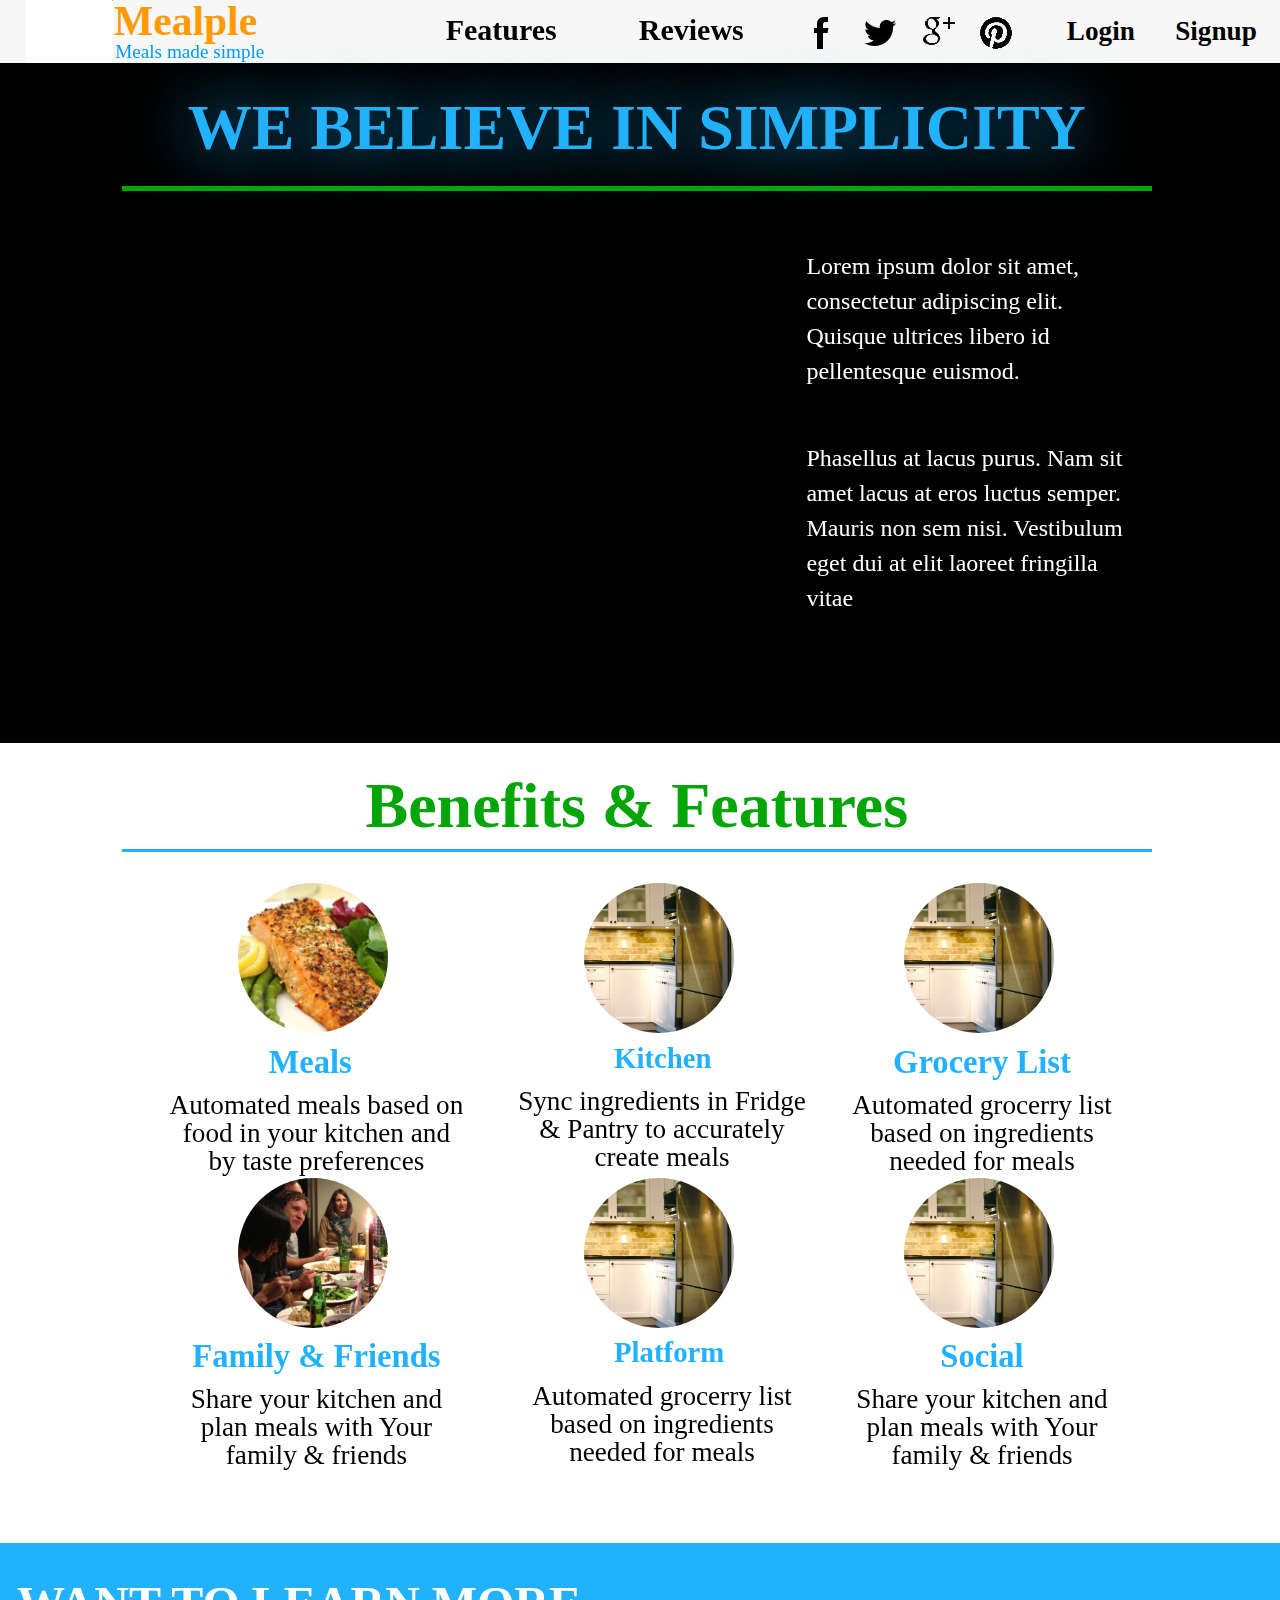
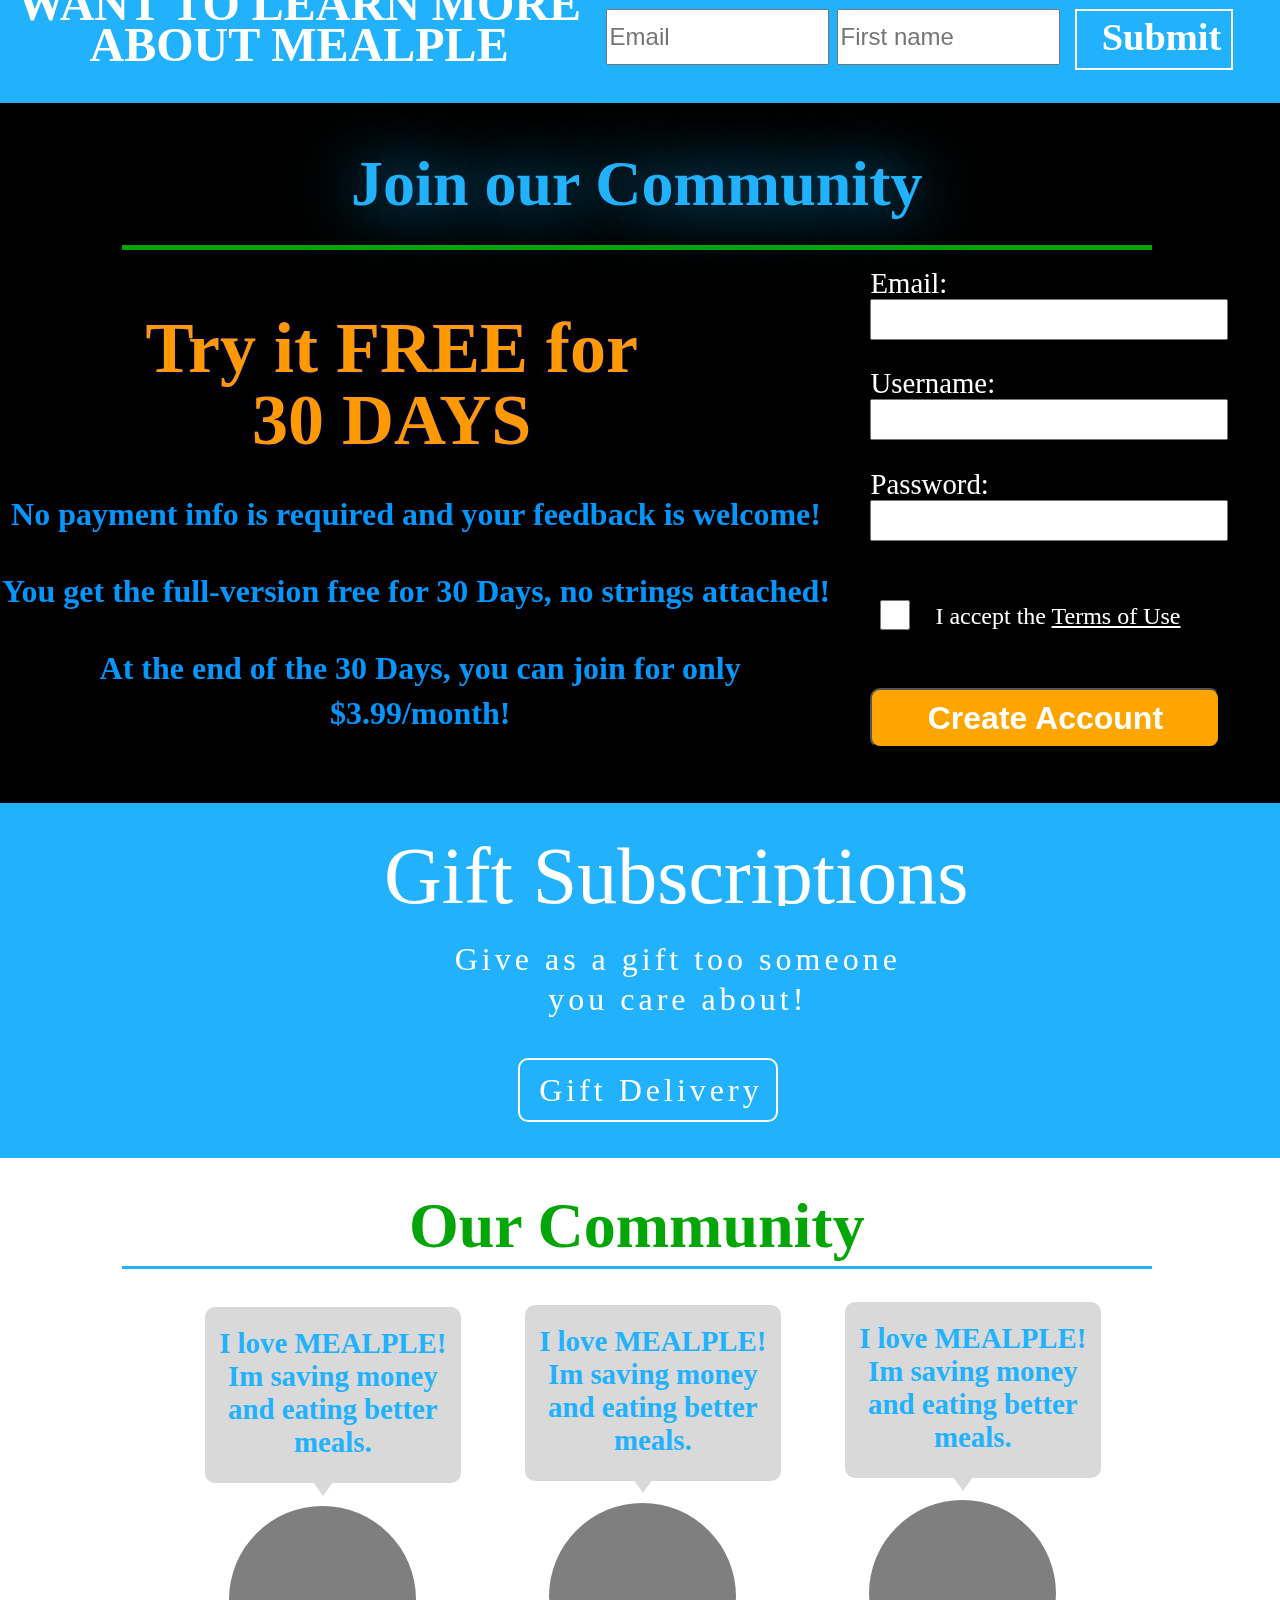
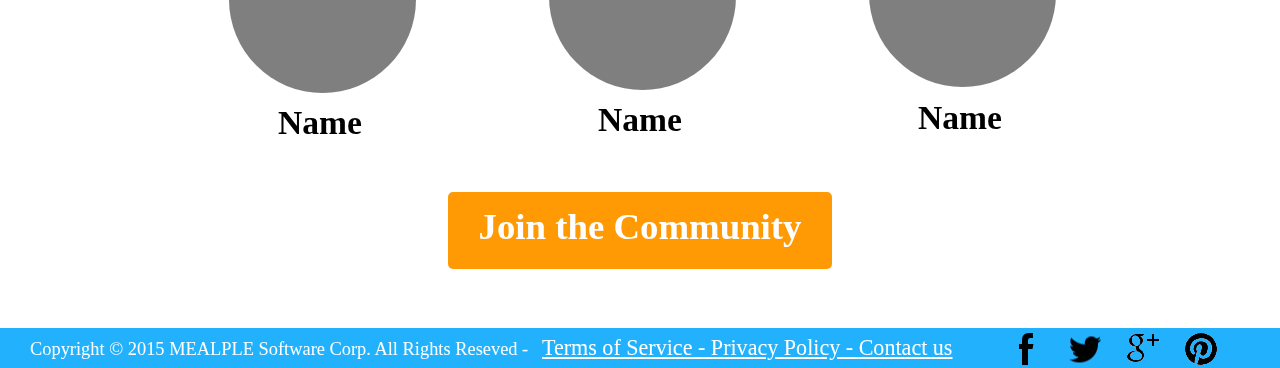
==== commit a11a9fcd: "Cross Browser changes" ====
--- a/index.html
+++ b/index.html
@@ -5,15 +5,14 @@
 <link rel="stylesheet" type="text/css" href="css/HomePage.css">
 
 <!-- Changes for different window sizes -->
-<!-- <link rel='stylesheet' media='screen and (min-width: 1800px) and (max-width:2000px)' href='css/1920x1080.css' />
+<link rel='stylesheet' media='screen and (min-width: 1800px) and (max-width:2000px)' href='css/1920x1080.css' />
 <link rel='stylesheet' media='screen and (min-width: 1640px) and (max-width:1800px)' href='css/1680x1050.css' />
 <link rel='stylesheet' media='screen and (min-width: 1501px) and (max-width:1640px)' href='css/1600x900.css' />
 <link rel='stylesheet' media='screen and (min-width: 1410px) and (max-width:1500px)' href='css/1440x900.css' />
 <link rel='stylesheet' media='screen and (min-width: 1301px) and (max-width:1409px)' href='css/1366x768.css' />
 <link rel='stylesheet' media='screen and (min-width: 1200px) and (max-width:1300px)' href='css/1280x1024.css' />
 <link rel='stylesheet' media='screen and (min-width: 950px) and (max-width:1199px)' href='css/1024x768.css' />
-<link rel='stylesheet' media='screen and (min-width: 700px) and (max-width:949px)' href='css/768x1024.css' />
-<link rel='stylesheet' media='screen and (max-width: 699px)' href='css/360x640.css' /> -->
+<link rel='stylesheet' media='screen and (max-width:949px)' href='css/768x1024.css' />
 </head>
 
 <body>
@@ -28,10 +27,14 @@
 
 				<div id="navPageSec">
 					<p id="q1">
+					<a href="">
 						Features
+					</a>
 					</p>
 					<p id="q3">
+					<a href="">
 						Reviews
+					</a>
 					</p>
 				</div>
 
@@ -44,13 +47,17 @@
 
 				<div id="LS-1">
 					<p>
-						Signup 
+					<a href="">
+						Signup
+					</a>
 					</p>
 				</div>
 
 				<div id="LS-2">
 					<p>
+					<a href="">
 						Login
+					</a>
 					</p>
 				</div>
 	</header>
@@ -78,7 +85,7 @@
 			<p id="y2"> 
 
 
-			<iframe src="https://player.vimeo.com/video/131370504?color=ff9933" width="712" height="400" frameborder="0" webkitallowfullscreen mozallowfullscreen allowfullscreen></iframe>
+			<iframe id="myFrame" src="https://player.vimeo.com/video/131370504?color=ff9933" width="712" height="400" frameborder="0" webkitallowfullscreen mozallowfullscreen allowfullscreen></iframe>
 
 			</p>
 			<div id="y3"> 
--- a/css/HomePage.css
+++ b/css/HomePage.css
@@ -8,7 +8,7 @@
 	margin: 0px;
 }
 header {
-	height: 8%;
+	height: 63px;
 	width: 100%;
 	background-color: rgb(247,247,247);
 }
@@ -76,14 +76,16 @@
   height: 89%;
   width: 33.3%;
 }
-#q1:hover {
-  color: orange;
-}
-#q3:hover {
-  color: orange;
-}
+#q1 a, #q3 a {
+  text-decoration: none;
+  color: black;
+}
+#q1 a:hover, #q3 a:hover {
+  color: rgb(255, 153, 4);
+}
+
 #smIcons {
-  height: 8%;
+  height: 63px;
   width: 18%;
   margin-top: 0px;
   margin-left: 62%;
@@ -99,6 +101,12 @@
   width: 25%;
   float: left;
 }
+#facebook:hover {
+  background-image: url("../images/icon1o.png");
+  background-repeat: no-repeat;
+  background-position: center;
+  
+}
 #twitter {
   background-image: url("../images/icon2.png");
   background-repeat: no-repeat;
@@ -109,6 +117,12 @@
   width: 25%;
   float: left;
 }
+#twitter:hover {
+  background-image: url("../images/icon2o.png");
+  background-repeat: no-repeat;
+  background-position: center;
+  
+}
 #google {
   background-image: url("../images/icon4.png");
   background-repeat: no-repeat;
@@ -119,6 +133,11 @@
   width: 25%;
   float: left;
 }
+#google:hover {
+  background-image: url("../images/icon4o.png");
+  background-repeat: no-repeat;
+  background-position: center;
+}
 #pintrest {
   background-image: url("../images/icon3.png");
   background-repeat: no-repeat;
@@ -128,6 +147,11 @@
   height: 100%;
   width: 25%;
   float: left;
+}
+#pintrest:hover {
+  background-image: url("../images/icon3o.png");
+  background-repeat: no-repeat;
+  background-position: center;
 }
 #LS {
   height: 100%;
@@ -172,8 +196,13 @@
   margin-top: 19px;
 } 
 
-#LS-1:hover, #LS-2:hover {
-  color: rgb(255, 153, 0);
+#LS-1 a, #LS-2 a {
+  color: black;
+  text-decoration:  none;
+}
+
+#LS-1 a:hover, #LS-2 a:hover {
+  color: rgb(255, 153, 4);
  
 }
 
@@ -1020,8 +1049,8 @@
 
 
 #userCom1 {
-  width: 18%;
-  height: 22%;
+  width: 256px;
+  height: 176px;
   position: absolute;
   margin-top: 1%;
   margin-left: 1%;
@@ -1047,8 +1076,8 @@
 position: absolute;
 }
 #userPic1 {
-  width: 13%;
-  height: 23%;
+  width: 187px;
+  height: 187px;
   position: absolute;
   margin-top: 16.5%;
   margin-left: 3.6%;
@@ -1077,8 +1106,8 @@
 
 
 #userCom2 {
-  width: 18%;
-  height: 22%;
+  width: 256px;
+  height: 176px;
   position: absolute;
   margin-top: 1%;
   margin-left: 1%;
@@ -1094,8 +1123,8 @@
 
 }
 #userPic2 {
-  width: 13%;
-  height: 23%;
+  width: 187px;
+  height: 187px;
   position: absolute;
   margin-top: 16.5%;
   margin-left: 3.6%;
@@ -1122,8 +1151,8 @@
 
 
 #userCom3 {
-  width: 18%;
-  height: 22%;
+  width: 256px;
+  height: 176px;
   position: absolute;
   margin-top: 1%;
   margin-left: 1%;
@@ -1139,8 +1168,8 @@
 
 }
 #userPic3 {
-  width: 13%;
-  height: 23%;
+  width: 187px;
+  height: 187px;
   position: absolute;
   margin-top: 16.5%;
   margin-left: 3.6%;
@@ -1192,7 +1221,7 @@
 
 
 footer {
-  height: 5%;
+  height: 40px;
   width: 100%;
   background-color: rgb(34, 178, 253);
 }
@@ -1229,7 +1258,7 @@
  color: black;
 }
 #smIconsBottom {
-  height: 5%;
+  height: 40px;
   width: 18%;
   margin-top: 0px;
   margin-left: 78%;
--- a/css/1920x1080.css
+++ b/css/1920x1080.css
@@ -1,441 +1,88 @@
-#sec2 {
-  height: 75px; 
-  width: 33%; 
-  margin-top: 50px;
-  margin-left: 33%;
-  line-height: 75px;    
-  font-size: 3em;
+#sec4 {
+  height: 1000px;
+}
+#sec6 {
+  height: 260px;
+  width: 100%;
+  margin-top: 898px;
+  background-color: rgb(34, 178, 253);
+}
+#innerSec6 {
+  height: 89%;
+  width: 49%;
+  margin-top: -7.5%;
+  margin-left: 50%;
+}
+#btnSec6 {
+  margin-top: -10.5%;
+}
+#what1 {
+  margin-top: 0%;
+}
+#what1 span {
+  font-size: 5em;
 }
 
-#sec3 {
-  height: 250px; 
-  width: 80%; 
-  margin-top: 75px;
-  margin-left: 10%;
-  font-size: 2.5em;
+#sec9 {
+  background-color: white;
+  height: 1000px;
+  width: 100%;
 }
-#sec3 p {
-  line-height: 52px;
-  padding-top: 70px;
-  height: 100px;
-  width: 100%;   
+#areaSec9a {
+  width: 20%;
+  height: 62%;
+  margin-top: 2%;
+  margin-left: 15%;
 }
-
-#sec4 {
-  height: 400px; 
-  width: 50%; 
-  margin-top: 100px;
+#areaSec9b {
+  width: 20%;
+  height: 62%;
+  margin-top: -32.3%;
+  margin-left: 40%;
 }
-
-#sec4 p {
-  line-height: 65px;
-  height: 65px;
-  width: 100%;   
-  font-size: 2.3em;
+#areaSec9c {
+  width: 20%;
+  height: 62%;
+  margin-top: -32.3%;
+  margin-left: 65%;
 }
-
-#innerSec2a {
-  height: 181px;
-  width: 85%;
-  line-height: 45px;
-  margin-left: 6%;
+#btnLast {
+  margin-top: 3%;
+  }
+#triangle {
+  margin-top: 10%;
+  margin-left: 6.3%;
+  }
+#userPic1 {
+  margin-top: 13.5%;
+  margin-left: 2.6%;
 }
-
-#innerSec2a ul {
-    font-size: 2.1em;
+#userRealName1 {
+  margin-top: 26%;
+  margin-left: -1.2%;
+  }
+#userPic2 {
+  margin-top: 13.5%;
+  margin-left: 2.6%;
 }
-
-#innerSec2b {
-  height: 181px;
-  width: 85%;
-  line-height: 45px;
-  margin-left: 6%;
+#userRealName2 {
+  margin-top: 26%;
+  margin-left: -1.2%;
+  }
+#userPic3 {
+  margin-top: 13.5%;
+  margin-left: 2.6%;
 }
-
-#innerSec2b ul {
-  font-size: 2.1em;
+#userRealName3 {
+  margin-top: 26%;
+  margin-left: -1.2%;
+  }
+#main {
+  height: 3892px;
 }
-
-#sec5 {
-  height: 400px; 
-  width: 50%; 
-  margin-top: 100px;
+#btnLast p {
+  line-height: 100px;
 }
-
-#sec5 p {
-  line-height: 65px;
-  height: 65px;
-  width: 100%;   
-  font-size: 2.3em;
-}
-
-#sec6 {
-  height: 600px; 
-  width: 100%; 
-  margin-top: 500px;
-}
-
-#titleSec6 {
-  width: 50%;
-  height: 12%;
-  margin-left: 25%;
-  margin-top: -33px;
-}
-
-#titleSec6 p {
-  line-height: 72px;
-  width: 100%;
-  font-size: 3.3em;
-}
-
-
-
-
-
-#expertProfile1 {
-  width: 33%;
-  height: 22%;
-  margin-top: 2.8%;
-  margin-left: 9%;
-
-}
-
-#profilePic1 {
-  width: 30%;
-  height: 100%;
-  margin-left: 1%;
-  border-radius: 100%;
-}
-
-#profileTitle1 {
-  width: 45%;
-  height: 25%;
-  margin-left: 42%;
-  margin-top: -24%;
-}
-
-#profileTitle1 p {
-  line-height: 33px;
-  font-size: 1.6em;
-}
-
-#profileMessage1 {
-  width: 55%;
-  height: 65%;
-  margin-left: 37%;
-  margin-top: -2.6%;
-}
-
-#profileMessage1 p {
-
-}
-
-#qmark1 {
-  width: 7%;
-  height: 24%;
-  margin-left: 32%;
-  margin-top: -17.6%;
-}
-
-#qmark2 {
-  width: 7%;
-  height: 24%;
-  margin-left: 91%;
-  margin-top: 7.6%;
-}
-
-
-
-
-
-#expertProfile2 {
-    width: 33%;
-    height: 22%;
-    margin-top: 15.6%;
-    margin-left: 9%;
-}
-
-#profilePic2 {
-  width: 30%;
-  height: 100%;
-  margin-left: 1%;
-  border-radius: 100%;
-}
-
-#profileTitle2 {
-  width: 45%;
-  height: 25%;
-  margin-left: 42%;
-  margin-top: -24%;
-}
-
-#profileTitle2 p {
-  line-height: 33px;
-  font-size: 1.6em;
-}
-
-#profileMessage2 {
-  width: 55%;
-  height: 65%;
-  margin-left: 37%;
-  margin-top: -2.6%;
-}
-
-#profileMessage2 p {
-
-}
-
-
-
-
-
-#expertProfile3 {
-  width: 33%;
-  height: 22%;
-  margin-top: -19.8%;
-  margin-left: 60%;
-
-}
-
-#profilePic3 {
-  width: 30%;
-  height: 100%;
-  margin-left: 1%;
-  border-radius: 100%;
-}
-
-#profileTitle3 {
-  width: 45%;
-  height: 25%;
-  margin-left: 42%;
-  margin-top: -24%;
-}
-
-#profileTitle3 p {
-  line-height: 33px;
-  font-size: 1.6em;
-}
-
-#profileMessage3 {
-  width: 55%;
-  height: 65%;
-  margin-left: 37%;
-  margin-top: -2.6%;
-}
-
-#profileMessage3 p {
-
-}
-
-
-
-
-
-#expertProfile4 {
-  width: 33%;
-  height: 22%;
-  margin-top: -6.9%;
-  margin-left: 60%;
-}
-
-#profilePic4 {
-  width: 30%;
-  height: 100%;
-  margin-left: 1%;
-  border-radius: 100%;
-}
-
-#profileTitle4 {
-  width: 45%;
-  height: 25%;
-  margin-left: 42%;
-  margin-top: -24%;
-}
-
-#profileTitle4 p {
-  line-height: 33px;
-  font-size: 1.6em;
-}
-
-#profileMessage4 {
-  width: 55%;
-  height: 65%;
-  margin-left: 37%;
-  margin-top: -2.6%;
-}
-
-#profileMessage4 p {
-
-}
-
-
-
-
-
-#sec7 {
-  height: 600px; 
-  width: 100%; 
-}
-
-#titleSec7 {
-  width: 65%;
-  height: 12%;
-  margin-left: 18.5%;
-  margin-top: -33px;
-}
-#titleSec7 p {
-  line-height: 72px;
-  font-size: 4em;
-}
-
-#customerProfile1 {
-  width: 31%;
-  height: 26%;
-  margin-top: 1.8%;
-  margin-left: 13.5%;
-}
-
-#customerProfile2 {
-  width: 31%;
-  height: 26%;
-  margin-top: 1.8%;
-  margin-left: 13.5%;
-}
-
-#customerProfile3 {
-  width: 31%;
-  height: 26%;
-  margin-top: 4.8%;
-  margin-left: 13.5%;
-}
-
-#customerProfile4 {
-  width: 31%;
-  height: 26%;
-  margin-top: 4.8%;
-  margin-left: 13.5%;
-}
-
-#profileTitle1b {
-  width: 75%;
-  height: 20%;
-  margin-left: 12.5%;
-  margin-top: -2.9%;
-}
-
-#profileTitle1b p {
-  line-height: 32px;
-  font-size: 1.6em;
-}
-
-#profileRating1 {
-  width: 75%;
-  height: 20%;
-  margin-left: 12.5%;
-  margin-top: -3.4%;
-}
-
-#profileMessage1b {
-  width: 75%;
-  height: 54%;
-  margin-left: 12.5%;
-  margin-top: -3.3%;
-}
-
-
-
-#sec8 {
-  height: 600px; 
-  width: 100%; 
-}
-
-#secondTitle {
-  width: 50%;
-  height: 12%;
-  margin-left: 25%;
-  margin-top: -48px;
-}
-
-#secondTitle p {
-  line-height: 72px;
-  font-size: 4em;
-  letter-spacing: 4px;
-}
-
-#lstBenefits {
-  width: 40%;
-  height: 40%;
-  margin-left: 30%;
-  margin-top: 0px;
-}
-
-#lstBenefits p {
-  line-height: 105px;
-  font-size: 3em;
-  letter-spacing: 4px;
-}
-
-#lstTitle {
-  width: 30%;
-  height: 10%;
-  margin-left: 35%;
-  margin-top: 0px;
-}
-
-#lstTitle p {
-  line-height: 60px;
-  font-size: 2em;
-  letter-spacing: 4px;
-}
-
-
-#sec9 {
-  height: 400px; 
-  width: 100%; 
-}
-
-#lastTitle {
-  width: 30%;
-  height: 14%;
-  margin-left: 35%;
-  margin-top: -1%;
-}
-
-#lastTitle p {
-  line-height: 55px;
-  font-size: 2.5em;
-  letter-spacing: 4px;
-}
-
-#lastSubTitle {
-  width: 20%;
-  height: 10%;
-  margin-left: 40%;
-  margin-top: 0px;
-}
-
-#lastSubTitle p {
-  line-height: 40px;
-  font-size: 1.3em;
-  letter-spacing: 4px;
-}
-
-#simpleForm {
-  width: 20%;
-  height: 33%;
-  margin-left: 40%;
-  margin-top: 1%;
-}
-
-#simpleButton {
-  width: 10%;
-  height: 13%;
-  margin-left: 45%;
-  margin-top: 0%;
-}
-
-footer {
-  height: 5%;
-  width: 100%;
-  background-color: rgba(255,0,0,0.5);
+#bottomInfo p {
+  margin-left: 230px;
 }--- a/css/1680x1050.css
+++ b/css/1680x1050.css
@@ -1,440 +1,100 @@
-#sec2 {
-  height: 75px; 
-  width: 33%; 
-  margin-top: 50px;
-  margin-left: 33%;
-  line-height: 75px;    
-  font-size: 3em;
+#sec4 {
+  height: 1000px;
 }
-
-#sec3 {
-  height: 250px; 
-  width: 80%; 
-  margin-top: 75px;
-  margin-left: 10%;
-  font-size: 2.5em;
+#sec6 {
+  height: 260px;
+  width: 100%;
+  margin-top: 898px;
+  background-color: rgb(34, 178, 253);
 }
-#sec3 p {
-  line-height: 52px;
-  padding-top: 70px;
-  height: 100px;
-  width: 100%;   
+#innerSec6 {
+  height: 79%;
+  width: 49%;
+  margin-top: -8.5%;
+  margin-left: 50%;
 }
-
-#sec4 {
-  height: 400px; 
-  width: 50%; 
-  margin-top: 100px;
+#btnSec6 {
+  margin-top: -10.5%;
 }
-
-#sec4 p {
-  line-height: 65px;
-  height: 65px;
-  width: 100%;   
-  font-size: 2.3em;
+#what1 {
+  margin-top: 0%;
 }
-
-#innerSec2a {
-  height: 181px;
-  width: 85%;
-  line-height: 45px;
-  margin-left: 6%;
-}
-
-#innerSec2a ul {
-    font-size: 2.1em;
-}
-
-#innerSec2b {
-  height: 181px;
-  width: 85%;
-  line-height: 45px;
-  margin-left: 6%;
-}
-
-#innerSec2b ul {
-  font-size: 2.1em;
-}
-
-#sec5 {
-  height: 400px; 
-  width: 50%; 
-  margin-top: 100px;
-}
-
-#sec5 p {
-  line-height: 65px;
-  height: 65px;
-  width: 100%;   
-  font-size: 2.3em;
-}
-
-#sec6 {
-  height: 600px; 
-  width: 100%; 
-  margin-top: 500px;
-}
-
-#titleSec6 {
-  width: 50%;
-  height: 12%;
-  margin-left: 25%;
-  margin-top: -33px;
-}
-
-#titleSec6 p {
-  line-height: 72px;
-  width: 100%;
-  font-size: 3.3em;
-}
-
-
-
-
-
-#expertProfile1 {
-  width: 33%;
-  height: 22%;
-  margin-top: 2.8%;
-  margin-left: 9%;
-
-}
-
-#profilePic1 {
-  width: 30%;
-  height: 100%;
-  margin-left: 1%;
-  border-radius: 100%;
-}
-
-#profileTitle1 {
-  width: 45%;
-  height: 25%;
-  margin-left: 42%;
-  margin-top: -27.5%;
-}
-
-#profileTitle1 p {
-  line-height: 33px;
-  font-size: 1.6em;
-}
-
-#profileMessage1 {
-  width: 55%;
-  height: 65%;
-  margin-left: 37%;
-  margin-top: -2.6%;
-}
-
-#profileMessage1 p {
-
-}
-
-#qmark1 {
-  width: 7%;
-  height: 24%;
-  margin-left: 32%;
-  margin-top: -19.6%;
-}
-
-#qmark2 {
-  width: 7%;
-  height: 24%;
-  margin-left: 91%;
-  margin-top: 7.6%;
-}
-
-
-
-
-
-#expertProfile2 {
-    width: 33%;
-    height: 22%;
-    margin-top: 19.6%;
-    margin-left: 9%;
-}
-
-#profilePic2 {
-  width: 30%;
-  height: 100%;
-  margin-left: 1%;
-  border-radius: 100%;
-}
-
-#profileTitle2 {
-  width: 45%;
-  height: 25%;
-  margin-left: 42%;
-  margin-top: -27.5%;
-}
-
-#profileTitle2 p {
-  line-height: 33px;
-  font-size: 1.6em;
-}
-
-#profileMessage2 {
-  width: 55%;
-  height: 65%;
-  margin-left: 37%;
-  margin-top: -2.6%;
-}
-
-#profileMessage2 p {
-
-}
-
-
-
-
-
-#expertProfile3 {
-  width: 33%;
-  height: 22%;
-  margin-top: -27.15%;
-  margin-left: 60%;
-
-}
-
-#profilePic3 {
-  width: 30%;
-  height: 100%;
-  margin-left: 1%;
-  border-radius: 100%;
-}
-
-#profileTitle3 {
-  width: 45%;
-  height: 25%;
-  margin-left: 42%;
-  margin-top: -27.5%;
-}
-
-#profileTitle3 p {
-  line-height: 33px;
-  font-size: 1.6em;
-}
-
-#profileMessage3 {
-  width: 55%;
-  height: 65%;
-  margin-left: 37%;
-  margin-top: -2.6%;
-}
-
-#profileMessage3 p {
-
-}
-
-
-
-
-
-#expertProfile4 {
-  width: 33%;
-  height: 22%;
-  margin-top: -10.4%;
-  margin-left: 60%;
-}
-
-#profilePic4 {
-  width: 30%;
-  height: 100%;
-  margin-left: 1%;
-  border-radius: 100%;
-}
-
-#profileTitle4 {
-  width: 45%;
-  height: 25%;
-  margin-left: 42%;
-  margin-top: -27.5%;
-}
-
-#profileTitle4 p {
-  line-height: 33px;
-  font-size: 1.6em;
-}
-
-#profileMessage4 {
-  width: 55%;
-  height: 65%;
-  margin-left: 37%;
-  margin-top: -2.6%;
-}
-
-#profileMessage4 p {
-
-}
-
-
-
-
-
-#sec7 {
-  height: 600px; 
-  width: 100%; 
-}
-
-#titleSec7 {
-  width: 65%;
-  height: 12%;
-  margin-left: 18.5%;
-  margin-top: -33px;
-}
-#titleSec7 p {
-  line-height: 72px;
-  font-size: 3em;
-}
-
-#customerProfile1 {
-  width: 31%;
-  height: 26%;
-  margin-top: 1.8%;
-  margin-left: 13.5%;
-}
-
-#customerProfile2 {
-  width: 31%;
-  height: 26%;
-  margin-top: 1.8%;
-  margin-left: 13.5%;
-}
-
-#customerProfile3 {
-  width: 31%;
-  height: 26%;
-  margin-top: 4.8%;
-  margin-left: 13.5%;
-}
-
-#customerProfile4 {
-  width: 31%;
-  height: 26%;
-  margin-top: 4.8%;
-  margin-left: 13.5%;
-}
-
-#profileTitle1b {
-  width: 75%;
-  height: 20%;
-  margin-left: 12.5%;
-  margin-top: -4%;
-}
-
-#profileTitle1b p {
-  line-height: 32px;
-  font-size: 1.6em;
-}
-
-#profileRating1 {
-  width: 75%;
-  height: 20%;
-  margin-left: 12.5%;
-  margin-top: -3.4%;
-}
-
-#profileMessage1b {
-  width: 75%;
-  height: 54%;
-  margin-left: 12.5%;
-  margin-top: -3.3%;
-}
-
-
-
-#sec8 {
-  height: 600px; 
-  width: 100%; 
-}
-
-#secondTitle {
-  width: 50%;
-  height: 12%;
-  margin-left: 25%;
-  margin-top: -48px;
-}
-
-#secondTitle p {
-  line-height: 72px;
-  font-size: 3em;
-  letter-spacing: 4px;
-}
-
-#lstBenefits {
-  width: 40%;
-  height: 40%;
-  margin-left: 30%;
-  margin-top: 0px;
-}
-
-#lstBenefits p {
-  line-height: 105px;
-  font-size: 3em;
-  letter-spacing: 4px;
-}
-
-#lstTitle {
-  width: 30%;
-  height: 10%;
-  margin-left: 35%;
-  margin-top: 0px;
-}
-
-#lstTitle p {
-  line-height: 60px;
-  font-size: 2em;
-  letter-spacing: 4px;
+#what1 span {
+  font-size: 5em;
 }
 
 #sec9 {
-  height: 400px; 
-  width: 100%; 
+  background-color: white;
+  height: 876px;
+  width: 100%;
 }
-
-#lastTitle {
-  width: 30%;
-  height: 10%;
-  margin-left: 35%;
-  margin-top: 0px;
+#areaSec9a {
+  width: 20%;
+  height: 62%;
+  margin-top: 2%;
+  margin-left: 15%;
 }
-
-#lastTitle p {
-  line-height: 40px;
-  font-size: 2.2em;
-  letter-spacing: 4px;
+#areaSec9b {
+  width: 20%;
+  height: 62%;
+  margin-top: -32.3%;
+  margin-left: 40%;
 }
-
-#lastSubTitle {
+#areaSec9c {
   width: 20%;
-  height: 10%;
-  margin-left: 40%;
-  margin-top: -10px;
+  height: 62%;
+  margin-top: -32.3%;
+  margin-left: 65%;
 }
-
-#lastSubTitle p {
-  line-height: 40px;
-  font-size: 1.3em;
-  letter-spacing: 4px;
+#btnLast {
+  margin-top: 3%;
+  }
+#triangle {
+  margin-top: 11%;
+  margin-left: 8.3%;
+  }
+#userCom1 {
+  margin-left: 2.4%;
 }
-
-#simpleForm {
-  width: 20%;
-  height: 33%;
-  margin-left: 40%;
-  margin-top: 3%;
+#userPic1 {
+  margin-top: 14.5%;
+  margin-left: 4.0%;
 }
-
-#simpleButton {
-  width: 10%;
-  height: 13%;
-  margin-left: 45%;
-  margin-top: 0%;
+#userRealName1 {
+  margin-top: 27%;
+  margin-left: 1%;
+  }
+#userCom2 {
+  margin-left: 2.4%;
 }
-
-footer {
-  height: 5%;
-  width: 100%;
-  background-color: rgba(255,0,0,0.5);
+#userPic2 {
+  margin-top: 14.5%;
+  margin-left: 4.0%;
+}
+#userRealName2 {
+  margin-top: 27%;
+  margin-left: 1%;
+  }
+#userCom3 {
+  margin-left: 2.4%;
+}
+#userPic3 {
+  margin-top: 14.5%;
+  margin-left: 4.0%;
+}
+#userRealName3 {
+  margin-top: 27%;
+  margin-left: 1%;
+  }
+#main {
+  height: 3769px;
+}
+#btnLast p {
+  line-height: 87px;
+}
+#btnLast {
+  margin-top: 2%;
+}
+#bottomInfo p {
+  margin-left: 135px;
 }--- a/css/1600x900.css
+++ b/css/1600x900.css
@@ -1,440 +1,100 @@
-#sec2 {
-  height: 75px; 
-  width: 33%; 
-  margin-top: 50px;
-  margin-left: 33%;
-  line-height: 75px;    
-  font-size: 3em;
+#sec4 {
+  height: 1000px;
 }
-
-#sec3 {
-  height: 250px; 
-  width: 80%; 
-  margin-top: 75px;
-  margin-left: 10%;
-  font-size: 2.5em;
+#sec6 {
+  height: 260px;
+  width: 100%;
+  margin-top: 898px;
+  background-color: rgb(34, 178, 253);
 }
-#sec3 p {
-  line-height: 52px;
-  padding-top: 70px;
-  height: 100px;
-  width: 100%;   
+#innerSec6 {
+  height: 79%;
+  width: 49%;
+  margin-top: -8.5%;
+  margin-left: 50%;
 }
-
-#sec4 {
-  height: 400px; 
-  width: 50%; 
-  margin-top: 100px;
+#btnSec6 {
+  margin-top: -11%;
 }
-
-#sec4 p {
-  line-height: 65px;
-  height: 65px;
-  width: 100%;   
-  font-size: 2.3em;
+#what1 {
+  margin-top: 0%;
 }
-
-#innerSec2a {
-  height: 181px;
-  width: 85%;
-  line-height: 45px;
-  margin-left: 6%;
-}
-
-#innerSec2a ul {
-    font-size: 2.1em;
-}
-
-#innerSec2b {
-  height: 181px;
-  width: 85%;
-  line-height: 45px;
-  margin-left: 6%;
-}
-
-#innerSec2b ul {
-  font-size: 2.1em;
-}
-
-#sec5 {
-  height: 400px; 
-  width: 50%; 
-  margin-top: 100px;
-}
-
-#sec5 p {
-  line-height: 65px;
-  height: 65px;
-  width: 100%;   
-  font-size: 2.3em;
-}
-
-#sec6 {
-  height: 600px; 
-  width: 100%; 
-  margin-top: 500px;
-}
-
-#titleSec6 {
-  width: 50%;
-  height: 12%;
-  margin-left: 25%;
-  margin-top: -33px;
-}
-
-#titleSec6 p {
-  line-height: 72px;
-  width: 100%;
-  font-size: 3.3em;
-}
-
-
-
-
-
-#expertProfile1 {
-  width: 33%;
-  height: 22%;
-  margin-top: 2.8%;
-  margin-left: 9%;
-
-}
-
-#profilePic1 {
-  width: 30%;
-  height: 100%;
-  margin-left: 1%;
-  border-radius: 100%;
-}
-
-#profileTitle1 {
-  width: 45%;
-  height: 25%;
-  margin-left: 42%;
-  margin-top: -29.5%;
-}
-
-#profileTitle1 p {
-  line-height: 33px;
-  font-size: 1.6em;
-}
-
-#profileMessage1 {
-  width: 55%;
-  height: 65%;
-  margin-left: 37%;
-  margin-top: -2.6%;
-}
-
-#profileMessage1 p {
-
-}
-
-#qmark1 {
-  width: 7%;
-  height: 24%;
-  margin-left: 32%;
-  margin-top: -19.6%;
-}
-
-#qmark2 {
-  width: 7%;
-  height: 24%;
-  margin-left: 91%;
-  margin-top: 7.6%;
-}
-
-
-
-
-
-#expertProfile2 {
-    width: 33%;
-    height: 22%;
-    margin-top: 19.6%;
-    margin-left: 9%;
-}
-
-#profilePic2 {
-  width: 30%;
-  height: 100%;
-  margin-left: 1%;
-  border-radius: 100%;
-}
-
-#profileTitle2 {
-  width: 45%;
-  height: 25%;
-  margin-left: 42%;
-  margin-top: -29.5%;
-}
-
-#profileTitle2 p {
-  line-height: 33px;
-  font-size: 1.6em;
-}
-
-#profileMessage2 {
-  width: 55%;
-  height: 65%;
-  margin-left: 37%;
-  margin-top: -2.6%;
-}
-
-#profileMessage2 p {
-
-}
-
-
-
-
-
-#expertProfile3 {
-  width: 33%;
-  height: 22%;
-  margin-top: -27.15%;
-  margin-left: 60%;
-
-}
-
-#profilePic3 {
-  width: 30%;
-  height: 100%;
-  margin-left: 1%;
-  border-radius: 100%;
-}
-
-#profileTitle3 {
-  width: 45%;
-  height: 25%;
-  margin-left: 42%;
-  margin-top: -29.5%;
-}
-
-#profileTitle3 p {
-  line-height: 33px;
-  font-size: 1.6em;
-}
-
-#profileMessage3 {
-  width: 55%;
-  height: 65%;
-  margin-left: 37%;
-  margin-top: -2.6%;
-}
-
-#profileMessage3 p {
-
-}
-
-
-
-
-
-#expertProfile4 {
-  width: 33%;
-  height: 22%;
-  margin-top: -10.4%;
-  margin-left: 60%;
-}
-
-#profilePic4 {
-  width: 30%;
-  height: 100%;
-  margin-left: 1%;
-  border-radius: 100%;
-}
-
-#profileTitle4 {
-  width: 45%;
-  height: 25%;
-  margin-left: 42%;
-  margin-top: -29.5%;
-}
-
-#profileTitle4 p {
-  line-height: 33px;
-  font-size: 1.6em;
-}
-
-#profileMessage4 {
-  width: 55%;
-  height: 65%;
-  margin-left: 37%;
-  margin-top: -2.6%;
-}
-
-#profileMessage4 p {
-
-}
-
-
-
-
-
-#sec7 {
-  height: 600px; 
-  width: 100%; 
-}
-
-#titleSec7 {
-  width: 65%;
-  height: 12%;
-  margin-left: 18.5%;
-  margin-top: -33px;
-}
-#titleSec7 p {
-  line-height: 72px;
-  font-size: 3em;
-}
-
-#customerProfile1 {
-  width: 31%;
-  height: 26%;
-  margin-top: 1.8%;
-  margin-left: 13.5%;
-}
-
-#customerProfile2 {
-  width: 31%;
-  height: 26%;
-  margin-top: 1.8%;
-  margin-left: 13.5%;
-}
-
-#customerProfile3 {
-  width: 31%;
-  height: 26%;
-  margin-top: 4.8%;
-  margin-left: 13.5%;
-}
-
-#customerProfile4 {
-  width: 31%;
-  height: 26%;
-  margin-top: 4.8%;
-  margin-left: 13.5%;
-}
-
-#profileTitle1b {
-  width: 75%;
-  height: 20%;
-  margin-left: 12.5%;
-  margin-top: -4%;
-}
-
-#profileTitle1b p {
-  line-height: 32px;
-  font-size: 1.6em;
-}
-
-#profileRating1 {
-  width: 75%;
-  height: 20%;
-  margin-left: 12.5%;
-  margin-top: -3.4%;
-}
-
-#profileMessage1b {
-  width: 75%;
-  height: 54%;
-  margin-left: 12.5%;
-  margin-top: -3.3%;
-}
-
-
-
-#sec8 {
-  height: 600px; 
-  width: 100%; 
-}
-
-#secondTitle {
-  width: 50%;
-  height: 12%;
-  margin-left: 25%;
-  margin-top: -48px;
-}
-
-#secondTitle p {
-  line-height: 72px;
-  font-size: 3em;
-  letter-spacing: 4px;
-}
-
-#lstBenefits {
-  width: 40%;
-  height: 40%;
-  margin-left: 30%;
-  margin-top: 0px;
-}
-
-#lstBenefits p {
-  line-height: 105px;
-  font-size: 3em;
-  letter-spacing: 4px;
-}
-
-#lstTitle {
-  width: 30%;
-  height: 10%;
-  margin-left: 35%;
-  margin-top: 0px;
-}
-
-#lstTitle p {
-  line-height: 60px;
-  font-size: 2em;
-  letter-spacing: 4px;
+#what1 span {
+  font-size: 5em;
 }
 
 #sec9 {
-  height: 400px; 
-  width: 100%; 
+  background-color: white;
+  height: 876px;
+  width: 100%;
 }
-
-#lastTitle {
-  width: 30%;
-  height: 10%;
-  margin-left: 35%;
-  margin-top: 0px;
+#areaSec9a {
+  width: 20%;
+  height: 62%;
+  margin-top: 2%;
+  margin-left: 15%;
 }
-
-#lastTitle p {
-  line-height: 40px;
-  font-size: 2.2em;
-  letter-spacing: 4px;
+#areaSec9b {
+  width: 20%;
+  height: 62%;
+  margin-top: -34%;
+  margin-left: 40%;
 }
-
-#lastSubTitle {
+#areaSec9c {
   width: 20%;
-  height: 10%;
-  margin-left: 40%;
-  margin-top: -10px;
+  height: 62%;
+  margin-top: -33.9%;
+  margin-left: 65%;
 }
-
-#lastSubTitle p {
-  line-height: 40px;
-  font-size: 1.3em;
-  letter-spacing: 4px;
+#btnLast {
+  margin-top: 3%;
+  }
+#triangle {
+  margin-top: 11%;
+  margin-left: 8.3%;
+  }
+#userCom1 {
+  margin-left: 2.4%;
 }
-
-#simpleForm {
-  width: 20%;
-  height: 33%;
-  margin-left: 40%;
-  margin-top: 3%;
+#userPic1 {
+  margin-top: 14.5%;
+  margin-left: 4.0%;
 }
-
-#simpleButton {
-  width: 10%;
-  height: 13%;
-  margin-left: 45%;
-  margin-top: 0%;
+#userRealName1 {
+  margin-top: 27%;
+  margin-left: 1%;
+  }
+#userCom2 {
+  margin-left: 2.4%;
 }
-
-footer {
-  height: 5%;
-  width: 100%;
-  background-color: rgba(255,0,0,0.5);
+#userPic2 {
+  margin-top: 14.5%;
+  margin-left: 4.0%;
+}
+#userRealName2 {
+  margin-top: 27%;
+  margin-left: 1%;
+  }
+#userCom3 {
+  margin-left: 2.4%;
+}
+#userPic3 {
+  margin-top: 14.5%;
+  margin-left: 4.0%;
+}
+#userRealName3 {
+  margin-top: 27%;
+  margin-left: 1%;
+  }
+#main {
+  height: 3769px;
+}
+#btnLast p {
+  line-height: 87px;
+}
+#btnLast {
+  margin-top: 2%;
+}
+#bottomInfo p {
+  margin-left: 100px;
 }--- a/css/1440x900.css
+++ b/css/1440x900.css
@@ -1,144 +1,100 @@
-/*#company {
-  height: 100%;
-  width: 14%;
-  margin-top: 5px;
-  margin-left: 2%;
+#sec4 {
+  height: 800px;
+}
+#sec6 {
+  height: 260px;
+  width: 100%;
+  margin-top: 700px;
+  background-color: rgb(34, 178, 253);
+}
+#innerSec6 {
+  height: 69%;
+  width: 37%;
+  margin-top: -10.5%;
+  margin-left: 46%;
+}
+#btnSec6 {
+  margin-top: -10.5%;
+}
+#what1 {
+  margin-top: 2%;
+}
+#what1 span {
+  font-size: 4em;
 }
 
-#company p {
-  line-height: 4.5px; 
-  font-size: 1.6em;
+#sec9 {
+  background-color: white;
+  height: 775px;
+  width: 100%;
+}
+#areaSec9a {
+  width: 20%;
+  height: 62%;
+  margin-top: 2%;
   margin-left: 15%;
-  font-weight: 900;
 }
-
-#LS {
-  height: 100%;
-  width: 14%;
-  margin-right: 2%;
-} 
-
-#LS-1 {
-  height: 80%;
-  width: 8%;
-  margin-top: 4px;
-  margin-right: 1%;
-  font-weight: 900;
-  border-radius: 5%;
-} 
-
-#LS-1 p {
-  line-height: 0px; 
-  font-size: 1.5em;
-  margin-top: 15px;
-} 
-
-
-#LS-2 {
-  height: 80%;
-  width: 8%;
-  margin-top: 4px;
-  margin-right: 1%;
-  font-weight: 900;
-  border-radius: 5%;
-} 
-
-#LS-2 p {
-  line-height: 0px; 
-  font-size: 1.5em;
-  margin-top: 15px;
-} */
-
-
-/*#sec2 {
-  height: 75px; 
-  width: 33%; 
-  margin-top: 50px;
-  margin-left: 33%;
-  line-height: 75px;    
-  font-size: 2.5em;
+#areaSec9b {
+  width: 20%;
+  height: 62%;
+  margin-top: -33.5%;
+  margin-left: 40%;
 }
-*/
-/*#sec3 {
-  height: 250px; 
-  width: 80%; 
-  margin-top: 75px;
-  margin-left: 10%;
-  font-size: 2em;
-}*/
-/*#sec3 p {
-  line-height: 52px;
-  padding-top: 70px;
-  height: 100px;
-  width: 100%;   
-}*/
-
-/*#sec4 {
-  height: 700px; 
-  width: 100%; 
-  margin-top: 0px;
-}*/
-
-/*#innerSec1a {
-  height: 40px;
-  width: 18%;   
-  font-size: 1.5em;
-  margin-left: 10%;
+#areaSec9c {
+  width: 20%;
+  height: 62%;
+  margin-top: -33.5%;
+  margin-left: 65%;
 }
-
-#innerSec1a p {
-  line-height: 40px;
-  height: 40px;
-  font-size: 1.5em;
+#btnLast {
+  margin-top: 2%;
+  }
+#triangle {
+  margin-top: 13%;
+  margin-left: 8.3%;
+  }
+#userCom1 {
+  margin-left: 1%;
 }
-
-#innerSec2a {
-  height: 100px;
-  width: 18%;
-  line-height: 25px;
-  margin-left: 10%;
+#userPic1 {
+  margin-top: 16.5%;
+  margin-left: 3.6%;
 }
-
-#innerSec2a p {
-  font-size: 1.3em;
-
+#userRealName1 {
+  margin-top: 30%;
+  margin-left: 1.6%;
+  }
+#userCom2 {
+  margin-left: 1%;
 }
-*/
-
-
-
-
-
-
-
-
-
-
-
-
-
-
-
-
-#sec8 {
-  
+#userPic2 {
+  margin-top: 16.5%;
+  margin-left: 3.6%;
 }
-
-
-
-#lstBenefits {
-  
+#userRealName2 {
+  margin-top: 30%;
+  margin-left: 1.6%;
+  }
+#userCom3 {
+  margin-left: 1%;
 }
-
-
-#lstTitle {
+#userPic3 {
+  margin-top: 16.5%;
+  margin-left: 3.6%;
+}
+#userRealName3 {
+  margin-top: 30%;
+  margin-left: 1.6%;
   }
-
-#lstTitle p {
-  
+#main {
+  height: 3470px;
 }
-
-
-footer {
-  
+#btnLast p {
+  line-height: 77px;
+}
+#btnLast {
+  margin-top: 2%;
+}
+#bottomInfo p {
+  margin-left: 37px;
 }--- a/css/1366x768.css
+++ b/css/1366x768.css
@@ -1,440 +1,103 @@
-#sec2 {
-  height: 75px; 
-  width: 33%; 
-  margin-top: 50px;
-  margin-left: 33%;
-  line-height: 75px;    
-  font-size: 2.5em;
+#sec4 {
+  height: 800px;
 }
-
-#sec3 {
-  height: 250px; 
-  width: 80%; 
-  margin-top: 75px;
-  margin-left: 10%;
-  font-size: 1.8em;
+#sec6 {
+  height: 260px;
+  width: 100%;
+  margin-top: 700px;
+  background-color: rgb(34, 178, 253);
 }
-#sec3 p {
-  line-height: 52px;
-  padding-top: 70px;
-  height: 100px;
-  width: 100%;   
+#innerSec6 {
+  height: 69%;
+  width: 43%;
+  margin-top: -10.5%;
+  margin-left: 46%;
 }
-
-#sec4 {
-  height: 400px; 
-  width: 50%; 
-  margin-top: 100px;
+#inp {
+  width: 230px;
 }
-
-#sec4 p {
-  line-height: 65px;
-  height: 65px;
-  width: 100%;   
-  font-size: 2.3em;
+#btnSec6 {
+  margin-top: -10.87%;
 }
-
-#innerSec2a {
-  height: 181px;
-  width: 64%;
-  line-height: 45px;
-  margin-left: 17%;
+#what1 {
+  margin-top: 2%;
 }
-
-#innerSec2a ul {
-  font-size: 1.3em;
-}
-
-#innerSec2b {
-  height: 181px;
-  width: 64%;
-  line-height: 45px;
-  margin-left: 17%;
-}
-
-#innerSec2b ul {
-  font-size: 1.3em;
-}
-
-#sec5 {
-  height: 400px; 
-  width: 50%; 
-  margin-top: 100px;
-}
-
-#sec5 p {
-  line-height: 65px;
-  height: 65px;
-  width: 100%;   
-  font-size: 2.3em;
-}
-
-#sec6 {
-  height: 600px; 
-  width: 100%; 
-  margin-top: 500px;
-}
-
-#titleSec6 {
-  width: 50%;
-  height: 12%;
-  margin-left: 25%;
-  margin-top: -33px;
-}
-
-#titleSec6 p {
-  line-height: 72px;
-  width: 100%;
-  font-size: 2.6em;
-}
-
-
-
-
-
-#expertProfile1 {
-  width: 33%;
-  height: 22%;
-  margin-top: 2.8%;
-  margin-left: 9%;
-
-}
-
-#profilePic1 {
-  width: 30%;
-  height: 100%;
-  margin-left: 1%;
-  border-radius: 100%;
-}
-
-#profileTitle1 {
-  width: 45%;
-  height: 25%;
-  margin-left: 42%;
-  margin-top: -34.5%;
-}
-
-#profileTitle1 p {
-  line-height: 33px;
-  font-size: 1.6em;
-}
-
-#profileMessage1 {
-  width: 55%;
-  height: 65%;
-  margin-left: 37%;
-  margin-top: -2.6%;
-}
-
-#profileMessage1 p {
-
-}
-
-#qmark1 {
-  width: 7%;
-  height: 24%;
-  margin-left: 32%;
-  margin-top: -22.6%;
-}
-
-#qmark2 {
-  width: 7%;
-  height: 24%;
-  margin-left: 91%;
-  margin-top: 7.6%;
-}
-
-
-
-
-
-#expertProfile2 {
-    width: 33%;
-    height: 22%;
-    margin-top: 19.6%;
-    margin-left: 9%;
-}
-
-#profilePic2 {
-  width: 30%;
-  height: 100%;
-  margin-left: 1%;
-  border-radius: 100%;
-}
-
-#profileTitle2 {
-  width: 45%;
-  height: 25%;
-  margin-left: 42%;
-  margin-top: -34.5%;
-}
-
-#profileTitle2 p {
-  line-height: 33px;
-  font-size: 1.6em;
-}
-
-#profileMessage2 {
-  width: 55%;
-  height: 65%;
-  margin-left: 37%;
-  margin-top: -2.6%;
-}
-
-#profileMessage2 p {
-
-}
-
-
-
-
-
-#expertProfile3 {
-  width: 33%;
-  height: 22%;
-  margin-top: -27.15%;
-  margin-left: 60%;
-
-}
-
-#profilePic3 {
-  width: 30%;
-  height: 100%;
-  margin-left: 1%;
-  border-radius: 100%;
-}
-
-#profileTitle3 {
-  width: 45%;
-  height: 25%;
-  margin-left: 42%;
-  margin-top: -34.5%;
-}
-
-#profileTitle3 p {
-  line-height: 33px;
-  font-size: 1.6em;
-}
-
-#profileMessage3 {
-  width: 55%;
-  height: 65%;
-  margin-left: 37%;
-  margin-top: -2.6%;
-}
-
-#profileMessage3 p {
-
-}
-
-
-
-
-
-#expertProfile4 {
-  width: 33%;
-  height: 22%;
-  margin-top: -10.4%;
-  margin-left: 60%;
-}
-
-#profilePic4 {
-  width: 30%;
-  height: 100%;
-  margin-left: 1%;
-  border-radius: 100%;
-}
-
-#profileTitle4 {
-  width: 45%;
-  height: 25%;
-  margin-left: 42%;
-  margin-top: -34.5%;
-}
-
-#profileTitle4 p {
-  line-height: 33px;
-  font-size: 1.6em;
-}
-
-#profileMessage4 {
-  width: 55%;
-  height: 65%;
-  margin-left: 37%;
-  margin-top: -2.6%;
-}
-
-#profileMessage4 p {
-
-}
-
-
-
-
-
-#sec7 {
-  height: 600px; 
-  width: 100%; 
-}
-
-#titleSec7 {
-  width: 65%;
-  height: 12%;
-  margin-left: 18.5%;
-  margin-top: -33px;
-}
-#titleSec7 p {
-  line-height: 72px;
-  font-size: 2.6em;
-}
-
-#customerProfile1 {
-  width: 31%;
-  height: 26%;
-  margin-top: 1.8%;
-  margin-left: 13.5%;
-}
-
-#customerProfile2 {
-  width: 31%;
-  height: 26%;
-  margin-top: 1.8%;
-  margin-left: 13.5%;
-}
-
-#customerProfile3 {
-  width: 31%;
-  height: 26%;
-  margin-top: 4.8%;
-  margin-left: 13.5%;
-}
-
-#customerProfile4 {
-  width: 31%;
-  height: 26%;
-  margin-top: 4.8%;
-  margin-left: 13.5%;
-}
-
-#profileTitle1b {
-  width: 75%;
-  height: 21%;
-  margin-left: 12.5%;
-  margin-top: -5.5%;
-}
-
-#profileTitle1b p {
-  line-height: 32px;
-  font-size: 1.6em;
-}
-
-#profileRating1 {
-  width: 75%;
-  height: 20%;
-  margin-left: 12.5%;
-  margin-top: -3.5%;
-}
-
-#profileMessage1b {
-  width: 75%;
-  height: 54%;
-  margin-left: 12.5%;
-  margin-top: -3.5%;
-}
-
-
-
-#sec8 {
-  height: 600px; 
-  width: 100%; 
-}
-
-#secondTitle {
-  width: 50%;
-  height: 12%;
-  margin-left: 25%;
-  margin-top: -48px;
-}
-
-#secondTitle p {
-  line-height: 72px;
-  font-size: 3em;
-  letter-spacing: 4px;
-}
-
-#lstBenefits {
-  width: 40%;
-  height: 40%;
-  margin-left: 30%;
-  margin-top: 0px;
-}
-
-#lstBenefits p {
-  line-height: 105px;
-  font-size: 3em;
-  letter-spacing: 4px;
-}
-
-#lstTitle {
-  width: 30%;
-  height: 10%;
-  margin-left: 35%;
-  margin-top: 0px;
-}
-
-#lstTitle p {
-  line-height: 60px;
-  font-size: 2em;
-  letter-spacing: 4px;
+#what1 span {
+  font-size: 4em;
 }
 
 #sec9 {
-  height: 400px; 
-  width: 100%; 
+  background-color: white;
+  height: 748px;
+  width: 100%;
 }
-
-#lastTitle {
-  width: 30%;
-  height: 10%;
-  margin-left: 35%;
-  margin-top: 0px;
+#areaSec9a {
+  width: 20%;
+  height: 62%;
+  margin-top: 2%;
+  margin-left: 15%;
 }
-
-#lastTitle p {
-  line-height: 40px;
-  font-size: 2em;
-  letter-spacing: 4px;
+#areaSec9b {
+  width: 20%;
+  height: 62%;
+  margin-top: -33.5%;
+  margin-left: 40%;
 }
-
-#lastSubTitle {
+#areaSec9c {
   width: 20%;
-  height: 10%;
-  margin-left: 40%;
-  margin-top: -10px;
+  height: 62%;
+  margin-top: -33.5%;
+  margin-left: 65%;
 }
-
-#lastSubTitle p {
-  line-height: 40px;
-  font-size: 1.3em;
-  letter-spacing: 4px;
+#btnLast {
+  margin-top: 2%;
+  }
+#triangle {
+  margin-top: 13%;
+  margin-left: 8.3%;
+  }
+#userCom1 {
+  margin-left: 1%;
 }
-
-#simpleForm {
-  width: 20%;
-  height: 33%;
-  margin-left: 40%;
-  margin-top: 3%;
+#userPic1 {
+  margin-top: 16.5%;
+  margin-left: 3.6%;
 }
-
-#simpleButton {
-  width: 10%;
-  height: 13%;
-  margin-left: 45%;
-  margin-top: 0%;
+#userRealName1 {
+  margin-top: 30%;
+  margin-left: 1.6%;
+  }
+#userCom2 {
+  margin-left: 1%;
 }
-
-footer {
-  height: 5%;
-  width: 100%;
-  background-color: rgba(255,0,0,0.5);
+#userPic2 {
+  margin-top: 16.5%;
+  margin-left: 3.6%;
+}
+#userRealName2 {
+  margin-top: 30%;
+  margin-left: 1.6%;
+  }
+#userCom3 {
+  margin-left: 1%;
+}
+#userPic3 {
+  margin-top: 16.5%;
+  margin-left: 3.6%;
+}
+#userRealName3 {
+  margin-top: 30%;
+  margin-left: 1.6%;
+  }
+#main {
+  height: 3470px;
+}
+#btnLast p {
+  line-height: 77px;
+}
+#btnLast {
+  margin-top: 2%;
+}
+#bottomInfo p {
+  margin-left: 13px;
 }--- a/css/1280x1024.css
+++ b/css/1280x1024.css
@@ -1,440 +1,124 @@
-#sec2 {
-	height: 75px; 
-	width: 33%; 
-	margin-top: 50px;
-	margin-left: 33%;
-	line-height: 75px;    
-	font-size: 2.5em;
+#y3 {
+  width: 37%;
 }
 
-#sec3 {
-	height: 250px; 
-	width: 80%; 
-	margin-top: 75px;
-	margin-left: 10%;
-	font-size: 1.8em;
-}
-#sec3 p {
-	line-height: 52px;
-  padding-top: 70px;
- 	height: 100px;
-	width: 100%;   
+#y3 p {
+  font-size: 1.5em;
 }
 
 #sec4 {
-  height: 400px; 
-  width: 50%; 
-  margin-top: 100px;
+  height: 800px;
 }
+#sec6 {
+  height: 260px;
+  width: 100%;
+  margin-top: 700px;
+  background-color: rgb(34, 178, 253);
+}
+#innerSec6 {
+  height: 69%;
+  width: 43%;
+  margin-top: -10.5%;
+  margin-left: 47%;
+}
+#inp {
+  width: 215px;
+}
+#btnSec6 {
+  margin-top: -11.5%;
+}
+#what1 {
+  margin-top: 2%;
+}
+#what1 span {
+  font-size: 4em;
+}
+#userSignUpInfo {
+  width: 32%;
+  }
 
-#sec4 p {
-  line-height: 65px;
-  height: 65px;
-  width: 100%;   
+#sec9 {
+  background-color: white;
+  height: 770px;
+  width: 100%;
+}
+#titleSec9 {
+  margin-top: -4%;
+  }
+#areaSec9a {
+  width: 20%;
+  height: 62%;
+  margin-top: 2%;
+  margin-left: 15%;
+}
+#areaSec9b {
+  width: 20%;
+  height: 62%;
+  margin-top: -37.5%;
+  margin-left: 40%;
+}
+#areaSec9c {
+  width: 20%;
+  height: 62%;
+  margin-top: -37.5%;
+  margin-left: 65%;
+}
+#btnLast {
+  margin-top: 2%;
+  }
+#triangle {
+  margin-top: 13%;
+  margin-left: 8.3%;
+  }
+#userCom1 {
+  margin-left: 1%;
+}
+#userPic1 {
+  margin-top: 16.5%;
+  margin-left: 2.9%;
+}
+#userRealName1 {
+  margin-top: 32%;
+  margin-left: 1.5%;
+  }
+#userCom2 {
+  margin-left: 1%;
+}
+#userPic2 {
+  margin-top: 16.5%;
+  margin-left: 2.9%;
+}
+#userRealName2 {
+  margin-top: 32%;
+  margin-left: 1.5%;
+  }
+#userCom3 {
+  margin-left: 1%;
+}
+#userPic3 {
+  margin-top: 16.5%;
+  margin-left: 2.9%;
+}
+#userRealName3 {
+  margin-top: 32%;
+  margin-left: 1.5%;
+  }
+#main {
+  height: 3465px;
+}
+#btnLast p {
+  line-height: 70px;
+}
+#btnLast {
+  margin-top: 2%;
   font-size: 2.3em;
 }
-
-#innerSec2a {
-  height: 181px;
-  width: 64%;
-  line-height: 45px;
-  margin-left: 17%;
+#bottomInfo p {
+  margin-left: 30px;
 }
-
-#innerSec2a ul {
-  font-size: 1.3em;
+#bottomInfo {
+  font-size: 1.15em;
 }
-
-#innerSec2b {
-  height: 181px;
-  width: 64%;
-  line-height: 45px;
-  margin-left: 17%;
-}
-
-#innerSec2b ul {
-  font-size: 1.3em;
-}
-
-#sec5 {
-  height: 400px; 
-  width: 50%; 
-  margin-top: 100px;
-}
-
-#sec5 p {
-  line-height: 65px;
-  height: 65px;
-  width: 100%;   
-  font-size: 2.3em;
-}
-
-#sec6 {
-  height: 600px; 
-  width: 100%; 
-  margin-top: 500px;
-}
-
-#titleSec6 {
-  width: 50%;
-  height: 12%;
-  margin-left: 25%;
-  margin-top: -33px;
-}
-
-#titleSec6 p {
-  line-height: 72px;
-  width: 100%;
-  font-size: 2.6em;
-}
-
-
-
-
-
-#expertProfile1 {
-  width: 33%;
-  height: 22%;
-  margin-top: 2.8%;
-  margin-left: 9%;
-
-}
-
-#profilePic1 {
-  width: 30%;
-  height: 100%;
-  margin-left: 1%;
-  border-radius: 100%;
-}
-
-#profileTitle1 {
-  width: 45%;
-  height: 25%;
-  margin-left: 42%;
-  margin-top: -36.5%;
-}
-
-#profileTitle1 p {
-  line-height: 33px;
-  font-size: 1.6em;
-}
-
-#profileMessage1 {
-  width: 55%;
-  height: 65%;
-  margin-left: 37%;
-  margin-top: -2.6%;
-}
-
-#profileMessage1 p {
-
-}
-
-#qmark1 {
-  width: 7%;
-  height: 24%;
-  margin-left: 32%;
-  margin-top: -22.6%;
-}
-
-#qmark2 {
-  width: 7%;
-  height: 24%;
-  margin-left: 91%;
-  margin-top: 7.6%;
-}
-
-
-
-
-
-#expertProfile2 {
-    width: 33%;
-    height: 22%;
-    margin-top: 19.6%;
-    margin-left: 9%;
-}
-
-#profilePic2 {
-  width: 30%;
-  height: 100%;
-  margin-left: 1%;
-  border-radius: 100%;
-}
-
-#profileTitle2 {
-  width: 45%;
-  height: 25%;
-  margin-left: 42%;
-  margin-top: -36.5%;
-}
-
-#profileTitle2 p {
-  line-height: 33px;
-  font-size: 1.6em;
-}
-
-#profileMessage2 {
-  width: 55%;
-  height: 65%;
-  margin-left: 37%;
-  margin-top: -2.6%;
-}
-
-#profileMessage2 p {
-
-}
-
-
-
-
-
-#expertProfile3 {
-  width: 33%;
-  height: 22%;
-  margin-top: -27.15%;
-  margin-left: 60%;
-
-}
-
-#profilePic3 {
-  width: 30%;
-  height: 100%;
-  margin-left: 1%;
-  border-radius: 100%;
-}
-
-#profileTitle3 {
-  width: 45%;
-  height: 25%;
-  margin-left: 42%;
-  margin-top: -36.5%;
-}
-
-#profileTitle3 p {
-  line-height: 33px;
-  font-size: 1.6em;
-}
-
-#profileMessage3 {
-  width: 55%;
-  height: 65%;
-  margin-left: 37%;
-  margin-top: -2.6%;
-}
-
-#profileMessage3 p {
-
-}
-
-
-
-
-
-#expertProfile4 {
-  width: 33%;
-  height: 22%;
-  margin-top: -10.4%;
-  margin-left: 60%;
-}
-
-#profilePic4 {
-  width: 30%;
-  height: 100%;
-  margin-left: 1%;
-  border-radius: 100%;
-}
-
-#profileTitle4 {
-  width: 45%;
-  height: 25%;
-  margin-left: 42%;
-  margin-top: -36.5%;
-}
-
-#profileTitle4 p {
-  line-height: 33px;
-  font-size: 1.6em;
-}
-
-#profileMessage4 {
-  width: 55%;
-  height: 65%;
-  margin-left: 37%;
-  margin-top: -2.6%;
-}
-
-#profileMessage4 p {
-
-}
-
-
-
-
-
-#sec7 {
-  height: 600px; 
-  width: 100%; 
-}
-
-#titleSec7 {
-  width: 65%;
-  height: 12%;
-  margin-left: 18.5%;
-  margin-top: -33px;
-}
-#titleSec7 p {
-  line-height: 72px;
-  font-size: 2.6em;
-}
-
-#customerProfile1 {
-  width: 31%;
-  height: 26%;
-  margin-top: 1.8%;
-  margin-left: 13.5%;
-}
-
-#customerProfile2 {
-  width: 31%;
-  height: 26%;
-  margin-top: 1.8%;
-  margin-left: 13.5%;
-}
-
-#customerProfile3 {
-  width: 31%;
-  height: 26%;
-  margin-top: 4.8%;
-  margin-left: 13.5%;
-}
-
-#customerProfile4 {
-  width: 31%;
-  height: 26%;
-  margin-top: 4.8%;
-  margin-left: 13.5%;
-}
-
-#profileTitle1b {
-  width: 75%;
-  height: 21%;
-  margin-left: 12.5%;
-  margin-top: -6%;
-}
-
-#profileTitle1b p {
-  line-height: 32px;
-  font-size: 1.6em;
-}
-
-#profileRating1 {
-  width: 75%;
-  height: 20%;
-  margin-left: 12.5%;
-  margin-top: -3.5%;
-}
-
-#profileMessage1b {
-  width: 75%;
-  height: 54%;
-  margin-left: 12.5%;
-  margin-top: -3.5%;
-}
-
-
-
-#sec8 {
-  height: 600px; 
-  width: 100%; 
-}
-
-#secondTitle {
-  width: 50%;
-  height: 12%;
-  margin-left: 25%;
-  margin-top: -48px;
-}
-
-#secondTitle p {
-  line-height: 72px;
-  font-size: 3em;
-  letter-spacing: 4px;
-}
-
-#lstBenefits {
-  width: 40%;
-  height: 40%;
-  margin-left: 30%;
-  margin-top: 0px;
-}
-
-#lstBenefits p {
-  line-height: 105px;
-  font-size: 3em;
-  letter-spacing: 4px;
-}
-
-#lstTitle {
-  width: 30%;
-  height: 10%;
-  margin-left: 35%;
-  margin-top: 0px;
-}
-
-#lstTitle p {
-  line-height: 60px;
-  font-size: 2em;
-  letter-spacing: 4px;
-}
-
-#sec9 {
-  height: 400px; 
-  width: 100%; 
-}
-
-#lastTitle {
-  width: 30%;
-  height: 10%;
-  margin-left: 35%;
-  margin-top: 0px;
-}
-
-#lastTitle p {
-  line-height: 40px;
-  font-size: 2em;
-  letter-spacing: 4px;
-}
-
-#lastSubTitle {
-  width: 20%;
-  height: 10%;
-  margin-left: 40%;
-  margin-top: -10px;
-}
-
-#lastSubTitle p {
-  line-height: 40px;
-  font-size: 1.3em;
-  letter-spacing: 4px;
-}
-
-#simpleForm {
-  width: 20%;
-  height: 33%;
-  margin-left: 40%;
-  margin-top: 3%;
-}
-
-#simpleButton {
-  width: 10%;
-  height: 13%;
-  margin-left: 45%;
-  margin-top: 0%;
-}
-
-footer {
-  height: 5%;
-  width: 100%;
-  background-color: rgba(255,0,0,0.5);
+#bottomInfo2 {
+  margin-top: 7px;
 }--- a/css/1024x768.css
+++ b/css/1024x768.css
@@ -1,440 +1,207 @@
-#sec2 {
-  height: 75px; 
-  width: 33%; 
-  margin-top: 50px;
-  margin-left: 33%;
-  line-height: 75px;    
+#navPageSec {
+  margin-left: 29%;
+}
+#q3 {
+  margin-left: 175px;
+}
+#y1 {
+  margin-top: 5%;
+}
+#y1 span {
+  font-size: 3.4em;
+}
+#addedSec {
+  height: 575px;
+  width: 100%;
+  margin-top: 0px;
+  background-color: black;
+}
+#y3 {
+  width: 38%;
+}
+
+#y3 p {
+  font-size: 1.5em;
+  width: 85%;
+}
+#myFrame {
+  width: 500px;
+  height: 281px;
+}
+#sec4 {
+  height: 800px;
+}
+#a1, #a4 {
+  margin-left: 5%;
+}
+#a2, #a5 {
+  margin-left: 37%;
+}
+#a3, #a6 {
+  margin-left: 68%;
+}
+#a4 , #a5 , #a6 {
+  margin-top: 34%;
+}
+#sec6 {
+  height: 260px;
+  width: 100%;
+  margin-top: 700px;
+  background-color: rgb(34, 178, 253);
+}
+#titleSec6 {
+  width: 64%;
+  height: 112px;
+  margin-left: 1%;
+  margin-top: -46px;
+}
+#innerSec6 {
+  height: 71%;
+  width: 25%;
+  margin-top: -16.7%;
+  margin-left: 52%;
+}
+#inp {
+  width: 215px;
+}
+#btnSec6 {
+  margin-top: -10.5%;
+  margin-left: 80%;
+  height: 17%;
+  width: 12%;
+  font-size: 2.2em;
+}
+#btnSec6 p {
+  margin-top: 3%;
+  margin-left: 5%;
+}
+#what1 {
+  margin-top: 2%;
+}
+#what1 span {
+  font-size: 4em;
+}
+#titleSec7 {
+  width: 40%;
+  height: 12%;
+  margin-left: 10.6%;
+  margin-top: -50px;
+}
+#titleInfo2 {
+  width: 50%;
+  height: 50%;
+  margin-top: 5%;
+  margin-left: 5%;
+  position: absolute;
+}
+#userSignUpInfo {
+  width: 29%;
+  margin-right: 11%;
+  margin-top: -91px;
+  }
+#lstTitle1 { 
+  margin-left: 20%;
+}
+#lstTitle2 { 
+  margin-left: 36%;
+}
+#lstTitle3 p { 
+  font-size: 1.5em;
+}
+#sec9 {
+  background-color: white;
+  height: 618px;
+  width: 100%;
+}
+#titleSec9 {
+  margin-top: -4%;
+  }
+#titleSec9 p {
+  font-size: 3.6em;
+  }
+#areaSec9a {
+  width: 20%;
+  height: 62%;
+  margin-top: 2%;
+  margin-left: 15%;
+}
+#areaSec9b {
+  width: 20%;
+  height: 62%;
+  margin-top: -37.5%;
+  margin-left: 40%;
+}
+#areaSec9c {
+  width: 20%;
+  height: 62%;
+  margin-top: -37.5%;
+  margin-left: 65%;
+}
+#btnLast {
+  margin-top: 2%;
+  }
+#triangle {
+  margin-top: 12%;
+  margin-left: 7.3%;
+  }
+#userCom1 {
+  width: 202px;
+  height: 122px;
+  margin-left: 0%;
+  font-size: 1.3em;
+}
+#userPic1 {
+  margin-top: 16.5%;
+  margin-left: 0.5%;
+}
+#userRealName1 {
+  margin-top: 35%;
+  margin-left: .8%;
+  }
+#userCom2 {
+  width: 202px;
+  height: 122px;
+  margin-left: 0%;
+  font-size: 1.3em;
+}
+#userPic2 {
+  margin-top: 16.5%;
+  margin-left: 0.5%;
+}
+#userRealName2 {
+  margin-top: 35%;
+  margin-left: .8%;
+  }
+#userCom3 {
+  width: 202px;
+  height: 122px;
+  margin-left: 0%;
+  font-size: 1.3em;
+}
+#userPic3 {
+  margin-top: 16.5%;
+  margin-left: 0.5%;
+}
+#userRealName3 {
+  margin-top: 35%;
+  margin-left: .8%;
+  }
+#main {
+  height: 3208px;
+}
+#btnLast p {
+  line-height: 60px;
+}
+#btnLast {
+  margin-top: 3%;
   font-size: 2em;
 }
-
-#sec3 {
-  height: 250px; 
-  width: 80%; 
-  margin-top: 75px;
-  margin-left: 10%;
-  font-size: 1.5em;
-}
-#sec3 p {
-  line-height: 52px;
-  padding-top: 70px;
-  height: 100px;
-  width: 100%;   
-}
-
-#sec4 {
-  height: 400px; 
-  width: 50%; 
-  margin-top: 100px;
-}
-
-#sec4 p {
-  line-height: 65px;
-  height: 65px;
-  width: 100%;   
-  font-size: 2.3em;
-}
-
-#innerSec2a {
-  height: 181px;
-  width: 85%;
-  line-height: 45px;
-  margin-left: 6%;
-}
-
-#innerSec2a ul {
-  font-size: 1.3em;
-}
-
-#innerSec2b {
-  height: 181px;
-  width: 85%;
-  line-height: 45px;
-  margin-left: 6%;
-}
-
-#innerSec2b ul {
-  font-size: 1.3em;
-}
-
-#sec5 {
-  height: 400px; 
-  width: 50%; 
-  margin-top: 100px;
-}
-
-#sec5 p {
-  line-height: 65px;
-  height: 65px;
-  width: 100%;   
-  font-size: 2.3em;
-}
-
-#sec6 {
-  height: 600px; 
-  width: 100%; 
-  margin-top: 500px;
-}
-
-#titleSec6 {
-  width: 50%;
-  height: 12%;
-  margin-left: 25%;
-  margin-top: -33px;
-}
-
-#titleSec6 p {
-  line-height: 72px;
-  width: 100%;
-  font-size: 2em;
-}
-
-
-
-
-
-#expertProfile1 {
-  width: 42%;
-  height: 22%;
-  margin-top: 2.8%;
-  margin-left: 4%;
-
-}
-
-#profilePic1 {
-  width: 30%;
-  height: 100%;
-  margin-left: 1%;
-  border-radius: 100%;
-}
-
-#profileTitle1 {
-  width: 45%;
-  height: 20%;
-  margin-left: 42%;
-  margin-top: -34.5%;
-}
-
-#profileTitle1 p {
-  line-height: 26px;
-  font-size: 1.3em;
-}
-
-#profileMessage1 {
-  width: 55%;
-  height: 70%;
-  margin-left: 37%;
-  margin-top: -2.6%;
-}
-
-#profileMessage1 p {
-
-}
-
-#qmark1 {
-  width: 7%;
-  height: 24%;
-  margin-left: 32%;
-  margin-top: -24.6%;
-}
-
-#qmark2 {
-  width: 7%;
-  height: 24%;
-  margin-left: 91%;
-  margin-top: 10.6%;
-}
-
-
-
-
-
-#expertProfile2 {
-    width: 42%;
-    height: 22%;
-    margin-top: 19.6%;
-    margin-left: 4%;
-}
-
-#profilePic2 {
-  width: 30%;
-  height: 100%;
-  margin-left: 1%;
-  border-radius: 100%;
-}
-
-#profileTitle2 {
-  width: 45%;
-  height: 20%;
-  margin-left: 42%;
-  margin-top: -34.5%;
-}
-
-#profileTitle2 p {
-  line-height: 33px;
-  font-size: 1.3em;
-}
-
-#profileMessage2 {
-  width: 55%;
-  height: 70%;
-  margin-left: 37%;
-  margin-top: -2.6%;
-}
-
-#profileMessage2 p {
-
-}
-
-
-
-
-
-#expertProfile3 {
-  width: 42%;
-  height: 22%;
-  margin-top: -29.8%;
-  margin-left: 55%;
-
-}
-
-#profilePic3 {
-  width: 30%;
-  height: 100%;
-  margin-left: 1%;
-  border-radius: 100%;
-}
-
-#profileTitle3 {
-  width: 45%;
-  height: 20%;
-  margin-left: 42%;
-  margin-top: -34.5%;
-}
-
-#profileTitle3 p {
-  line-height: 33px;
-  font-size: 1.3em;
-}
-
-#profileMessage3 {
-  width: 55%;
-  height: 70%;
-  margin-left: 37%;
-  margin-top: -2.6%;
-}
-
-#profileMessage3 p {
-
-}
-
-
-
-
-
-#expertProfile4 {
-  width: 42%;
-  height: 22%;
-  margin-top: -12.9%;
-  margin-left: 55%;
-}
-
-#profilePic4 {
-  width: 30%;
-  height: 100%;
-  margin-left: 1%;
-  border-radius: 100%;
-}
-
-#profileTitle4 {
-  width: 45%;
-  height: 20%;
-  margin-left: 42%;
-  margin-top: -34.5%;
-}
-
-#profileTitle4 p {
-  line-height: 33px;
-  font-size: 1.3em;
-}
-
-#profileMessage4 {
-  width: 55%;
-  height: 70%;
-  margin-left: 37%;
-  margin-top: -2.6%;
-}
-
-#profileMessage4 p {
-
-}
-
-
-
-
-
-#sec7 {
-  height: 600px; 
-  width: 100%; 
-}
-
-#titleSec7 {
-  width: 65%;
-  height: 12%;
-  margin-left: 18.5%;
-  margin-top: -33px;
-}
-#titleSec7 p {
-  line-height: 72px;
-  font-size: 2em;
-}
-
-#customerProfile1 {
-  width: 31%;
-  height: 26%;
-  margin-top: 1.8%;
-  margin-left: 13.5%;
-}
-
-#customerProfile2 {
-  width: 31%;
-  height: 26%;
-  margin-top: 1.8%;
-  margin-left: 13.5%;
-}
-
-#customerProfile3 {
-  width: 31%;
-  height: 26%;
-  margin-top: 4.8%;
-  margin-left: 13.5%;
-}
-
-#customerProfile4 {
-  width: 31%;
-  height: 26%;
-  margin-top: 4.8%;
-  margin-left: 13.5%;
-}
-
-#profileTitle1b {
-  width: 75%;
-  height: 19%;
-  margin-left: 12.5%;
-  margin-top: -7%;
-}
-
-#profileTitle1b p {
-  line-height: 32px;
-  font-size: 1.6em;
-}
-
-#profileRating1 {
-  width: 75%;
-  height: 19%;
-  margin-left: 12.5%;
-  margin-top: -3.5%;
-}
-
-#profileMessage1b {
-  width: 75%;
-  height: 52%;
-  margin-left: 12.5%;
-  margin-top: -3.5%;
-}
-
-
-
-#sec8 {
-  height: 600px; 
-  width: 100%; 
-}
-
-#secondTitle {
-  width: 50%;
-  height: 12%;
-  margin-left: 25%;
-  margin-top: -48px;
-}
-
-#secondTitle p {
-  line-height: 72px;
-  font-size: 3em;
-  letter-spacing: 4px;
-}
-
-#lstBenefits {
-  width: 40%;
-  height: 40%;
-  margin-left: 30%;
-  margin-top: 0px;
-}
-
-#lstBenefits p {
-  line-height: 105px;
-  font-size: 3em;
-  letter-spacing: 4px;
-}
-
-#lstTitle {
-  width: 30%;
-  height: 10%;
-  margin-left: 35%;
-  margin-top: 0px;
-}
-
-#lstTitle p {
-  line-height: 60px;
-  font-size: 1.5em;
-  letter-spacing: 2px;
-}
-
-#sec9 {
-  height: 400px; 
-  width: 100%; 
-}
-
-#lastTitle {
-  width: 30%;
-  height: 10%;
-  margin-left: 35%;
-  margin-top: 0px;
-}
-
-#lastTitle p {
-  line-height: 40px;
-  font-size: 1.7em;
-  letter-spacing: 4px;
-}
-
-#lastSubTitle {
-  width: 20%;
-  height: 10%;
-  margin-left: 40%;
-  margin-top: -10px;
-}
-
-#lastSubTitle p {
-  line-height: 40px;
-  font-size: 1.3em;
-  letter-spacing: 1px;
-}
-
-#simpleForm {
-  width: 20%;
-  height: 33%;
-  margin-left: 40%;
-  margin-top: 3%;
-}
-
-#simpleButton {
-  width: 10%;
-  height: 13%;
-  margin-left: 45%;
-  margin-top: 0%;
-}
-
-footer {
-  height: 5%;
-  width: 100%;
-  background-color: rgba(255,0,0,0.5);
+#bottomInfo p {
+  margin-left: 12px;
+}
+#bottomInfo {
+  font-size: .9em;
+}
+#bottomInfo2 {
+  margin-top: 10px;
 }--- a/css/768x1024.css
+++ b/css/768x1024.css
@@ -1,440 +1,314 @@
-#sec2 {
-  height: 75px; 
-  width: 33%; 
-  margin-top: 50px;
-  margin-left: 33%;
-  line-height: 75px;    
-  font-size: 2em;
+#navPageSec {
+  margin-left: 28%;
+  height: 8%;
+  width: 23%;
+}
+#navPageSec p {
+  font-size: 22px;
+}
+#q3 {
+  margin-left: 140px;
+}
+#smIcons {
+  margin-left: 59.5%;
+}
+#LS-1 {
+  height: 60%;
+  width: 8%;
+  margin-top: 12px;
+  margin-right: 3%;
+}
+#LS-1 p {
+  line-height: 0px;
+  font-size: 1.3em;
+  margin-top: 19px;
+}
+#LS-2 {
+  height: 60%;
+  width: 8%;
+  margin-top: 12px;
+  margin-right: 1%; 
+}
+#LS-2 p {
+  line-height: 0px;
+  font-size: 1.3em;
+  margin-top: 19px;
+}
+#y1 {
+  margin-top: 3%;
+  width: 82.5%;
+  margin-left: 8.5%;
+}
+#y1 span {
+  font-size: 3em;
+}
+#y2 {
+  width: 50%;
+  height: 32%;
+  float: left;
+  margin-top: 42px;
+  margin-left: 16.5%;
+}
+#addedSec {
+  height: 850px;
+  width: 100%;
+  margin-top: 0px;
+  background-color: black;
+}
+#y3 {
+  width: 75%;
+  height: 34%;
+  margin-top: 30px;
+  margin-right: 8%;
 }
 
-#sec3 {
-  height: 250px; 
-  width: 80%; 
-  margin-top: 75px;
-  margin-left: 10%;
-  font-size: 1em;
-}
-#sec3 p {
-  line-height: 52px;
-  padding-top: 70px;
-  height: 100px;
-  width: 100%;   
-}
-
+#y3 p {
+  font-size: 1.5em;
+  width: 85%;
+}
+#myFrame {
+  width: 500px;
+  height: 281px;
+}
 #sec4 {
-  height: 400px; 
-  width: 50%; 
-  margin-top: 100px;
-}
-
-#sec4 p {
-  line-height: 65px;
-  height: 65px;
-  width: 100%;   
-  font-size: 2.3em;
-}
-
-#innerSec2a {
-  height: 181px;
-  width: 85%;
-  line-height: 45px;
-  margin-left: 6%;
-}
-
-#innerSec2a ul {
-  font-size: 1em;
-}
-
-#innerSec2b {
-  height: 181px;
-  width: 85%;
-  line-height: 45px;
-  margin-left: 6%;
-}
-
-#innerSec2b ul {
-  font-size: 1em;
-}
-
-#sec5 {
-  height: 400px; 
-  width: 50%; 
-  margin-top: 100px;
-}
-
-#sec5 p {
-  line-height: 65px;
-  height: 65px;
-  width: 100%;   
-  font-size: 2.3em;
+  height: 1190px;
+}
+#how1 {
+  width: 82.5%;
+  margin-left: 8.5%;
+}
+#how1 span{
+  font-size: 3.5em;
+}
+#a1 {
+  margin-top: 2%;
+}
+#a1, #a4 {
+  margin-left: 5%;
+}
+#a2, #a5 {
+  margin-left: 50%;
+}
+#a2 {
+  margin-top: 3%;
+}
+#a3 {
+  margin-left: 3%;
+  margin-top: 87%;
+}
+ #a6 {
+  margin-left: 50%;
+  margin-top: 87%;
+}
+#a4 , #a5 {
+  margin-top: 44%;
 }
 
 #sec6 {
-  height: 600px; 
-  width: 100%; 
-  margin-top: 500px;
-}
-
+  height: 292px;
+  width: 100%;
+  margin-top: 1190px;
+  background-color: rgb(34, 178, 253);
+}
 #titleSec6 {
+  width: 64%;
+  height: 112px;
+  margin-left: 1%;
+  margin-top: -46px;
+}
+#titleSec6 p {
+  width: 144%;
+  }
+#innerSec6 {
+  height: 41%;
+  width: 72%;
+  margin-top: -7.7%;
+  margin-left: 17%;
+}
+#inp {
+  width: 215px;
+}
+#btnSec6 {
+  margin-top: 0%;
+  margin-left: 39%;
+  height: 17%;
+  width: 16%;
+  font-size: 2.2em;
+}
+#btnSec6 p {
+  margin-top: 3%;
+  margin-left: 5%;
+}
+#what1 {
+  margin-top: 2%;
+}
+#what1 span {
+  font-size: 4em;
+}
+#titleSec7 {
+  width: 54%;
+  height: 12%;
+  margin-left: 1.6%;
+  margin-top: -23px;
+}
+#titleSec7 p {
+  line-height: 57px;
+  font-size: 3.5em;
+  }
+#titleInfo2 {
   width: 50%;
-  height: 12%;
-  margin-left: 25%;
-  margin-top: -33px;
-}
-
-#titleSec6 p {
-  line-height: 72px;
+  height: 41%;
+  margin-top: 3%;
+  margin-left: 3%;
+  position: absolute;
+}
+#titleInfo2 p {
+  font-size: 2em;
+  line-height: 33px;
+  }
+#userSignUpInfo {
+  width: 29%;
+  margin-right: 13%;
+  margin-top: -91px;
+  }
+#userSignUpInfo p {
+  margin-top: 4%;
+}
+input {
+  margin-top: 32px;
+  margin-left: 0px;
+  width: 275px;
+  height: 35px;
+  font-size: 24px;
+}
+#cb {
+  margin-left: -127px;
+  height: 30px;
+}
+#userSignUpInfo a {
+  margin-left: -108px;
+  margin-top: 35px;
+  font-size: 1.5em;
+}
+#creatAcc {
+  margin-top: 20px;
+  margin-left: 0px;
+  width: 275px;
+  height: 60px;
+  font-size: 2em;
+}
+#lstTitle1 { 
+  margin-left: 8%;
+}
+#lstTitle2 { 
+  margin-left: 30%;
+}
+#lstTitle3 {
+  width: 32%;
+  height: 60px;
+  margin-left: 34.5%;
+  margin-top: 35px;
+}
+#lstTitle3 p { 
+  font-size: 1.9em;
+}
+#sec9 {
+  background-color: white;
+  height: 625px;
   width: 100%;
+}
+#titleSec9 {
+  margin-top: -6%;
+  }
+#titleSec9 p {
+  font-size: 3.6em;
+  }
+#areaSec9a {
+  width: 27%;
+  height: 62%;
+  margin-top: 3%;
+  margin-left: 5%;
+}
+#areaSec9b {
+  width: 20%;
+  height: 62%;
+  margin-top: -52%;
+  margin-left: 37%;
+}
+#areaSec9c {
+  width: 20%;
+  height: 62%;
+  margin-top: -52%;
+  margin-left: 69%;
+}
+#btnLast {
+  margin-top: 6%;
   font-size: 1.5em;
-}
-
-
-
-
-
-#expertProfile1 {
-  width: 42%;
-  height: 22%;
-  margin-top: 10.8%;
+  }
+  #btnLast p {
+  line-height: 60px;
+}
+#triangle {
+  margin-top: 17%;
+  margin-left: 10%;
+  }
+#userCom1 {
+  width: 202px;
+  height: 122px;
+  margin-left: 0%;
+  font-size: 1.3em;
+}
+#userPic1 {
+  margin-top: 22.5%;
+  margin-left: 1%;
+}
+#userRealName1 {
+  margin-top: 49%;
   margin-left: 4%;
-
-}
-
-#profilePic1 {
-  width: 30%;
-  height: 100%;
+  }
+#userCom2 {
+  width: 202px;
+  height: 122px;
+  margin-left: 0%;
+  font-size: 1.3em;
+}
+#userPic2 {
+  margin-top: 22.5%;
   margin-left: 1%;
-  border-radius: 100%;
-}
-
-#profileTitle1 {
-  width: 45%;
-  height: 20%;
-  margin-left: 42%;
-  margin-top: -47.5%;
-}
-
-#profileTitle1 p {
-  line-height: 26px;
-  font-size: 1.3em;
-}
-
-#profileMessage1 {
-  width: 55%;
-  height: 70%;
-  margin-left: 37%;
-  margin-top: -2.6%;
-}
-
-#profileMessage1 p {
-
-}
-
-#qmark1 {
-  width: 7%;
-  height: 24%;
-  margin-left: 32%;
-  margin-top: -30.6%;
-}
-
-#qmark2 {
-  width: 7%;
-  height: 24%;
-  margin-left: 91%;
-  margin-top: 10.6%;
-}
-
-
-
-
-
-#expertProfile2 {
-    width: 42%;
-    height: 22%;
-    margin-top: 36.6%;
-    margin-left: 4%;
-}
-
-#profilePic2 {
-  width: 30%;
-  height: 100%;
+}
+#userRealName2 {
+  margin-top: 49%;
+  margin-left: 4%;
+  }
+#userCom3 {
+  width: 202px;
+  height: 122px;
+  margin-left: 0%;
+  font-size: 1.3em;
+}
+#userPic3 {
+  margin-top: 22.5%;
   margin-left: 1%;
-  border-radius: 100%;
-}
-
-#profileTitle2 {
-  width: 45%;
-  height: 20%;
-  margin-left: 42%;
-  margin-top: -47.5%;
-}
-
-#profileTitle2 p {
-  line-height: 33px;
-  font-size: 1.3em;
-}
-
-#profileMessage2 {
-  width: 55%;
-  height: 70%;
-  margin-left: 37%;
-  margin-top: -2.6%;
-}
-
-#profileMessage2 p {
-
-}
-
-
-
-
-
-#expertProfile3 {
-  width: 42%;
-  height: 22%;
-  margin-top: -43.8%;
-  margin-left: 55%;
-
-}
-
-#profilePic3 {
-  width: 30%;
-  height: 100%;
-  margin-left: 1%;
-  border-radius: 100%;
-}
-
-#profileTitle3 {
-  width: 45%;
-  height: 20%;
-  margin-left: 42%;
-  margin-top: -47.5%;
-}
-
-#profileTitle3 p {
-  line-height: 33px;
-  font-size: 1.3em;
-}
-
-#profileMessage3 {
-  width: 55%;
-  height: 70%;
-  margin-left: 37%;
-  margin-top: -2.6%;
-}
-
-#profileMessage3 p {
-
-}
-
-
-
-
-
-#expertProfile4 {
-  width: 42%;
-  height: 22%;
-  margin-top: -17.9%;
-  margin-left: 55%;
-}
-
-#profilePic4 {
-  width: 30%;
-  height: 100%;
-  margin-left: 1%;
-  border-radius: 100%;
-}
-
-#profileTitle4 {
-  width: 45%;
-  height: 20%;
-  margin-left: 42%;
-  margin-top: -47.5%;
-}
-
-#profileTitle4 p {
-  line-height: 33px;
-  font-size: 1.3em;
-}
-
-#profileMessage4 {
-  width: 55%;
-  height: 70%;
-  margin-left: 37%;
-  margin-top: -2.6%;
-}
-
-#profileMessage4 p {
-
-}
-
-
-
-
-
-#sec7 {
-  height: 600px; 
-  width: 100%; 
-}
-
-#titleSec7 {
-  width: 65%;
-  height: 12%;
-  margin-left: 18.5%;
-  margin-top: -33px;
-}
-#titleSec7 p {
-  line-height: 72px;
-  font-size: 1.5em;
-}
-
-#customerProfile1 {
-  width: 31%;
-  height: 26%;
-  margin-top: 4.8%;
-  margin-left: 13.5%;
-}
-
-#customerProfile2 {
-  width: 31%;
-  height: 26%;
-  margin-top: 4.8%;
-  margin-left: 13.5%;
-}
-
-#customerProfile3 {
-  width: 31%;
-  height: 26%;
-  margin-top: 7.8%;
-  margin-left: 13.5%;
-}
-
-#customerProfile4 {
-  width: 31%;
-  height: 26%;
-  margin-top: 7.8%;
-  margin-left: 13.5%;
-}
-
-#profileTitle1b {
-  width: 75%;
-  height: 19%;
-  margin-left: 12.5%;
-  margin-top: -9%;
-}
-
-#profileTitle1b p {
-  line-height: 32px;
-  font-size: 1.6em;
-}
-
-#profileRating1 {
-  width: 75%;
-  height: 19%;
-  margin-left: 12.5%;
-  margin-top: -5.5%;
-}
-
-#profileMessage1b {
-  width: 75%;
-  height: 52%;
-  margin-left: 12.5%;
-  margin-top: -5.5%;
-}
-
-
-
-#sec8 {
-  height: 600px; 
-  width: 100%; 
-}
-
-#secondTitle {
-  width: 50%;
-  height: 12%;
-  margin-left: 25%;
-  margin-top: -48px;
-}
-
-#secondTitle p {
-  line-height: 72px;
-  font-size: 2.2em;
-  letter-spacing: 4px;
-}
-
-#lstBenefits {
-  width: 40%;
-  height: 40%;
-  margin-left: 30%;
-  margin-top: 0px;
-}
-
-#lstBenefits p {
-  line-height: 105px;
-  font-size: 3em;
-  letter-spacing: 4px;
-}
-
-#lstTitle {
-  width: 30%;
-  height: 10%;
-  margin-left: 35%;
-  margin-top: 0px;
-}
-
-#lstTitle p {
-  line-height: 60px;
-  font-size: 1.15em;
-  letter-spacing: 2px;
-}
-
-#sec9 {
-  height: 400px; 
-  width: 100%; 
-}
-
-#lastTitle {
-  width: 40%;
-  height: 10%;
-  margin-left: 30%;
-  margin-top: 0px;
-}
-
-#lastTitle p {
-  line-height: 40px;
-  font-size: 1.7em;
-  letter-spacing: 4px;
-}
-
-#lastSubTitle {
-  width: 20%;
-  height: 10%;
-  margin-left: 40%;
-  margin-top: -10px;
-}
-
-#lastSubTitle p {
-  line-height: 40px;
-  font-size: 1em;
-  letter-spacing: 0px;
-}
-
-#simpleForm {
-  width: 20%;
-  height: 33%;
-  margin-left: 40%;
-  margin-top: 3%;
-}
-
-#simpleButton {
-  width: 10%;
-  height: 13%;
-  margin-left: 45%;
-  margin-top: 0%;
-}
-
-footer {
-  height: 5%;
-  width: 100%;
-  background-color: rgba(255,0,0,0.5);
+}
+#userRealName3 {
+  margin-top: 49%;
+  margin-left: 4%;
+  }
+#main {
+  height: 4012px;
+}
+#bottomInfo p {
+  margin-left: 12px;
+  width: 43%;
+}
+#bottomInfo {
+  font-size: .7em;
+}
+#bottomInfo2 {
+  margin-top: 10px;
+  font-size: 1.2em;
+  margin-right: -8px;
+}
+#smIconsBottom {
+  margin-left: 80%;
 }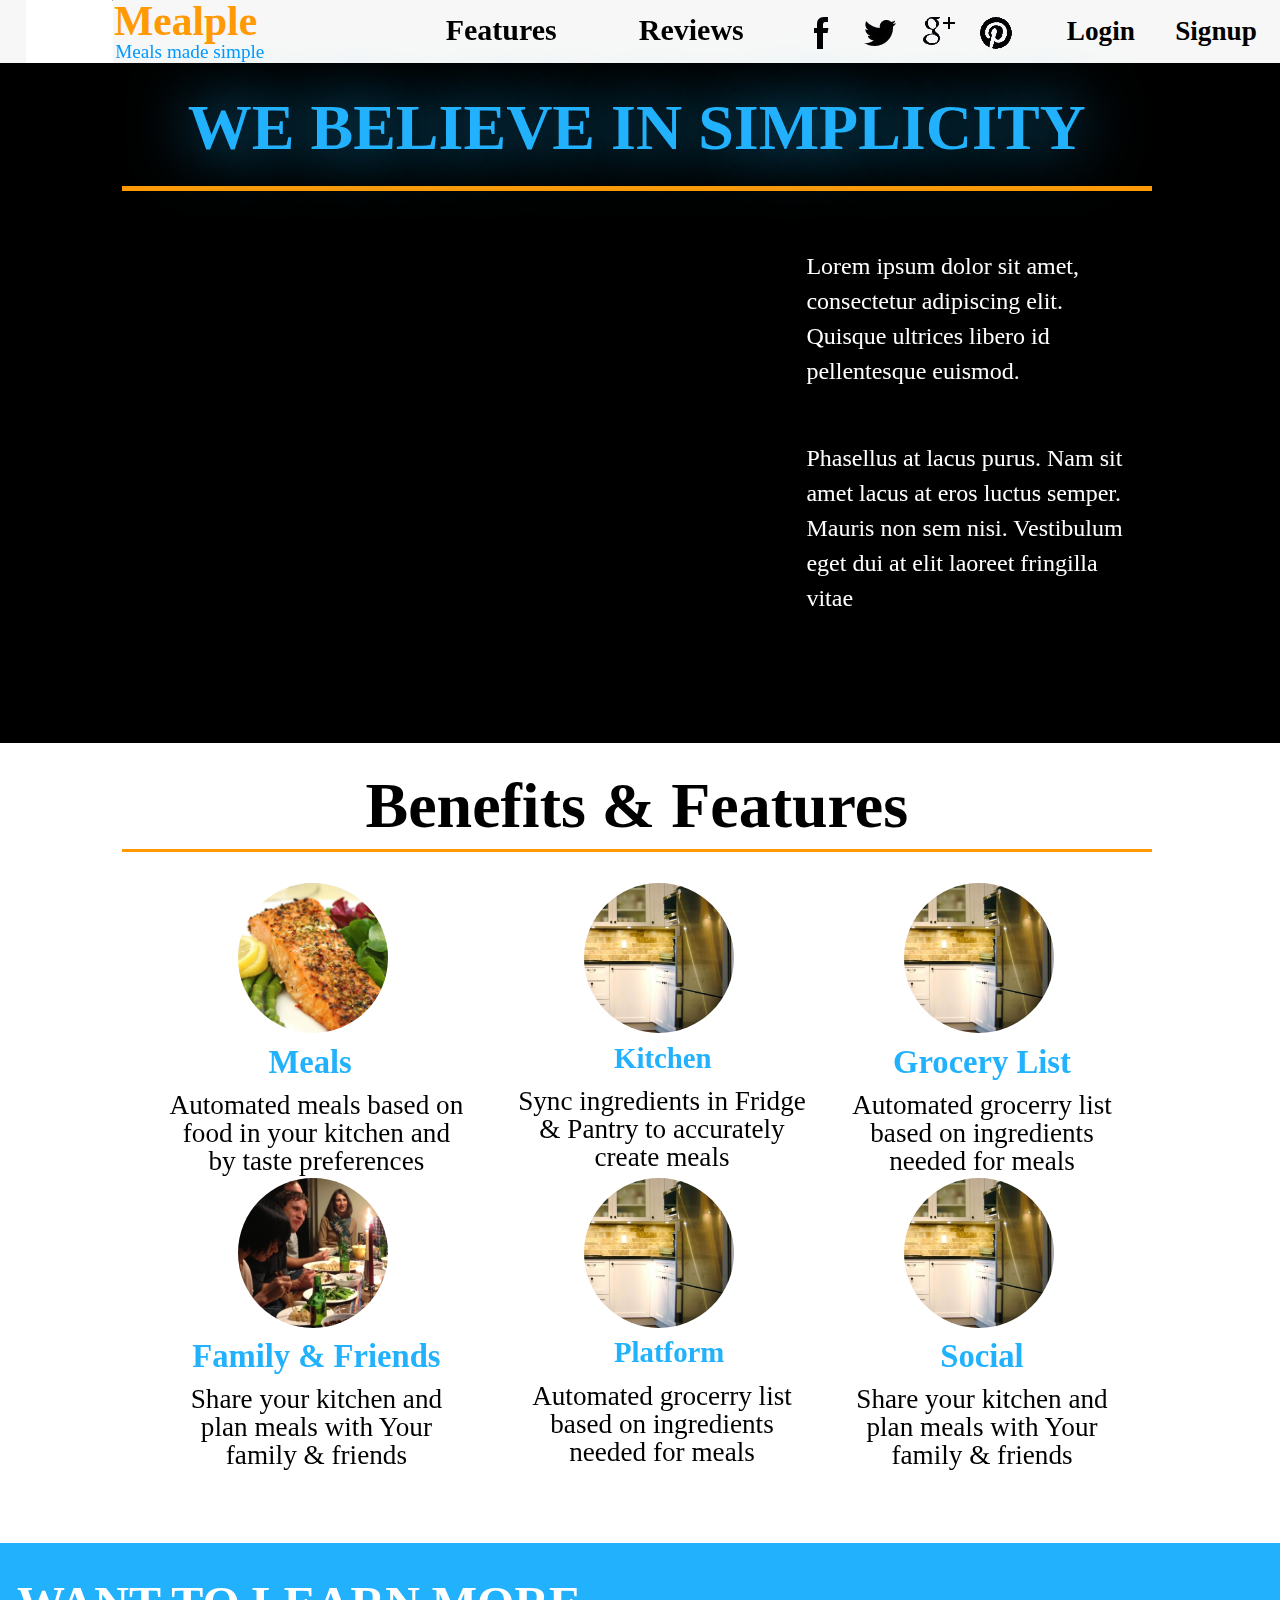
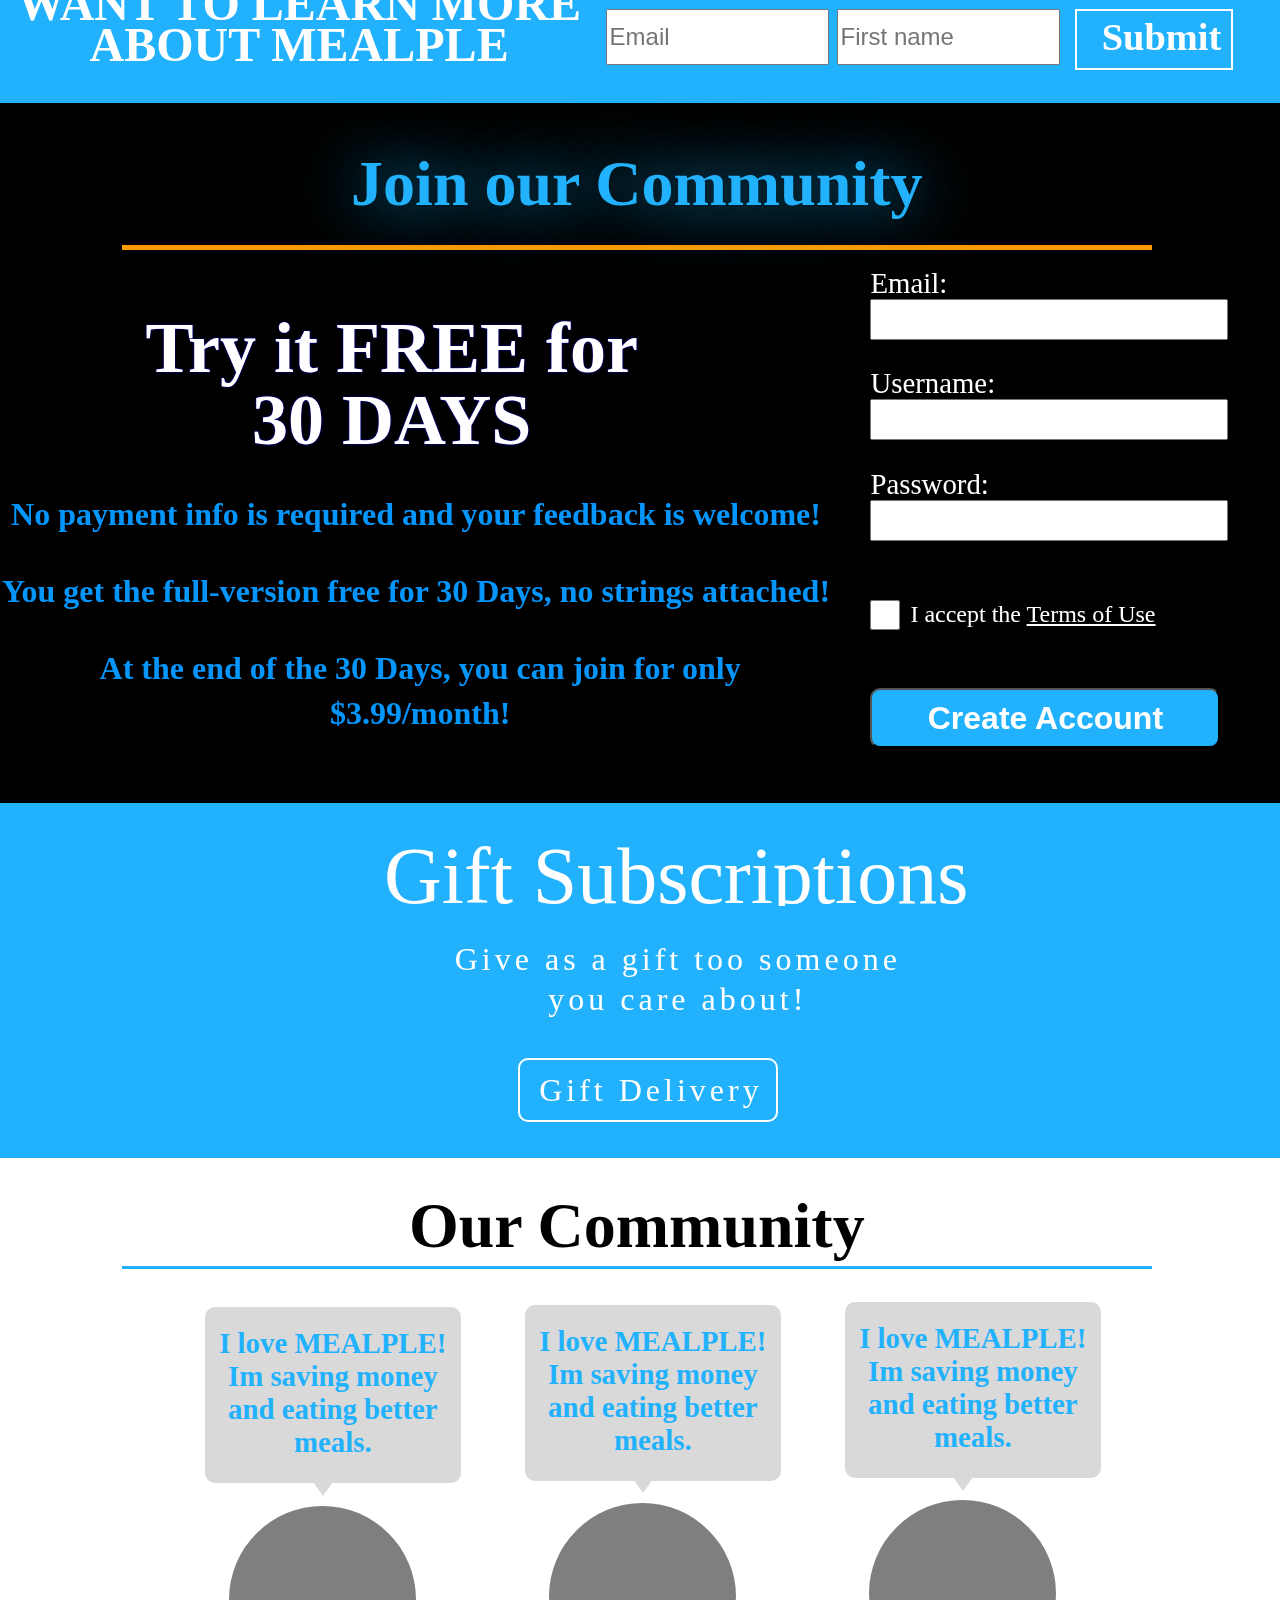
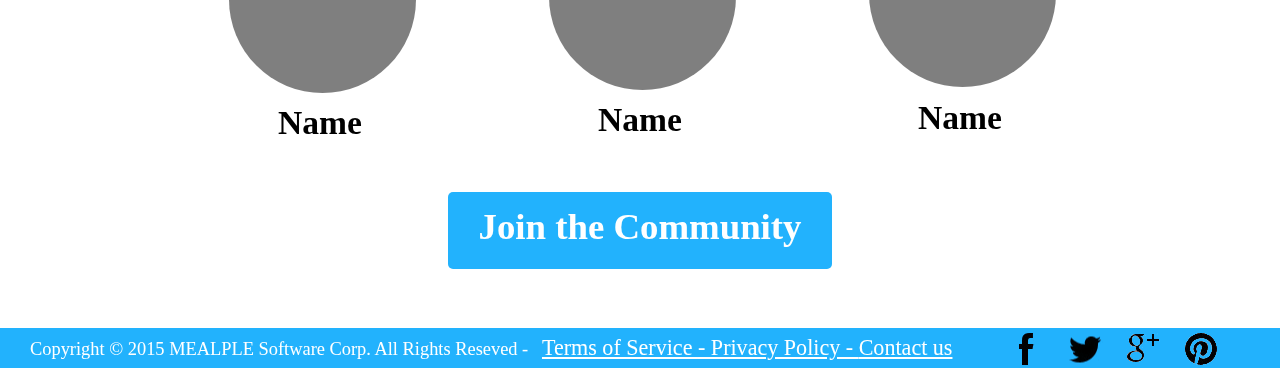
==== commit c2682d0b: "Small fixes and changes" ====
--- a/index.html
+++ b/index.html
@@ -27,12 +27,12 @@
 
 				<div id="navPageSec">
 					<p id="q1">
-					<a href="">
+					<a href="#sec4">
 						Features
 					</a>
 					</p>
 					<p id="q3">
-					<a href="">
+					<a href="#sec9">
 						Reviews
 					</a>
 					</p>
@@ -47,7 +47,7 @@
 
 				<div id="LS-1">
 					<p>
-					<a href="">
+					<a href="SignUp/Page1-PI.html">
 						Signup
 					</a>
 					</p>
@@ -55,7 +55,7 @@
 
 				<div id="LS-2">
 					<p>
-					<a href="">
+					<a href="login/loginPage.html">
 						Login
 					</a>
 					</p>
--- a/css/HomePage.css
+++ b/css/HomePage.css
@@ -290,7 +290,7 @@
   height: 14%;
   margin-top: 2%;
   margin-left: 9.5%;
-  border-bottom: 5px rgb(4, 165, 6) solid;
+  border-bottom: 5px rgb(255, 154, 4) solid;
     text-align: center;
 }
 #y1 span {
@@ -336,13 +336,13 @@
   height: 10%;
   margin-top: 2%;
   margin-left: 9.5%;
-  border-bottom: rgb(34, 178, 253) solid;
+  border-bottom: rgb(255, 154, 4) solid;
     text-align: center;
 }
 #how1 span {
     font-size: 4em;
   font-weight: 900;
-  color: rgb(4, 165, 6);
+  color: black;
 }
 #sec4 p {
   vertical-align: middle;
@@ -800,7 +800,7 @@
   height: 14%;
   margin-top: 2%;
   margin-left: 9.5%;
-  border-bottom: 5px rgb(4, 165, 6) solid;
+  border-bottom: 5px rgb(255, 154, 4) solid;
     text-align: center;
 }
 #what1 span {
@@ -822,7 +822,7 @@
   	text-align: center;
     line-height: 72px;
     font-size: 4.5em;
-    color: rgb(255, 153, 0);
+    color: white;
     text-shadow: 0px 0px 2px blue;
     font-weight: 600;
 }
@@ -880,8 +880,10 @@
   font-size: 24px;
 }
 #cb {
-  margin-left: -150px;
+  margin-left: 0px;
   height: 30px;
+  width: 30px;
+  position: absolute;
 }
 #creatAcc {
   color: white;
@@ -892,7 +894,10 @@
   font-size: 2em;
   border-radius: 10px;
   font-weight: 700;
-  background-color: orange;
+  background-color: rgb(34, 178, 253);
+}
+#creatAcc:hover {
+  background-color: rgb(255, 154, 4);
 }
 
 #userSignUpInfo span {
@@ -902,8 +907,8 @@
 }
 
 #userSignUpInfo a {
-  margin-left: -138px;
-  margin-top: 35px;
+  margin-left: 40px;
+  margin-top: 33px;
   position: absolute;
   font-size: 1.5em;
   text-decoration: none;
@@ -993,8 +998,7 @@
 }
 
 #lstTitle3:hover {
-  color: rgb(230, 138, 0);
-  border-color: rgb(230, 138, 0);
+  background-color: rgb(255, 154, 4);
 
 }
 
@@ -1020,7 +1024,7 @@
 #titleSec9 p {
     font-size: 4em;
   font-weight: 900;
-  color: rgb(4, 165, 6);
+  color: black;
 } 
 
 #areaSec9a {
@@ -1194,7 +1198,7 @@
 
 #btnLast {
   color: white;
-  background-color: rgb(255, 154, 4);
+  background-color: rgb(34, 178, 253);
   width: 30%;
   height: 10%;
   margin-top: 2%;
@@ -1209,10 +1213,8 @@
   line-height: 77px;
 }
 #btnLast:hover {
-  color: rgb(34, 178, 253);
-}
-
-
+  background-color: rgb(255, 154, 4);
+}
 
 
 
